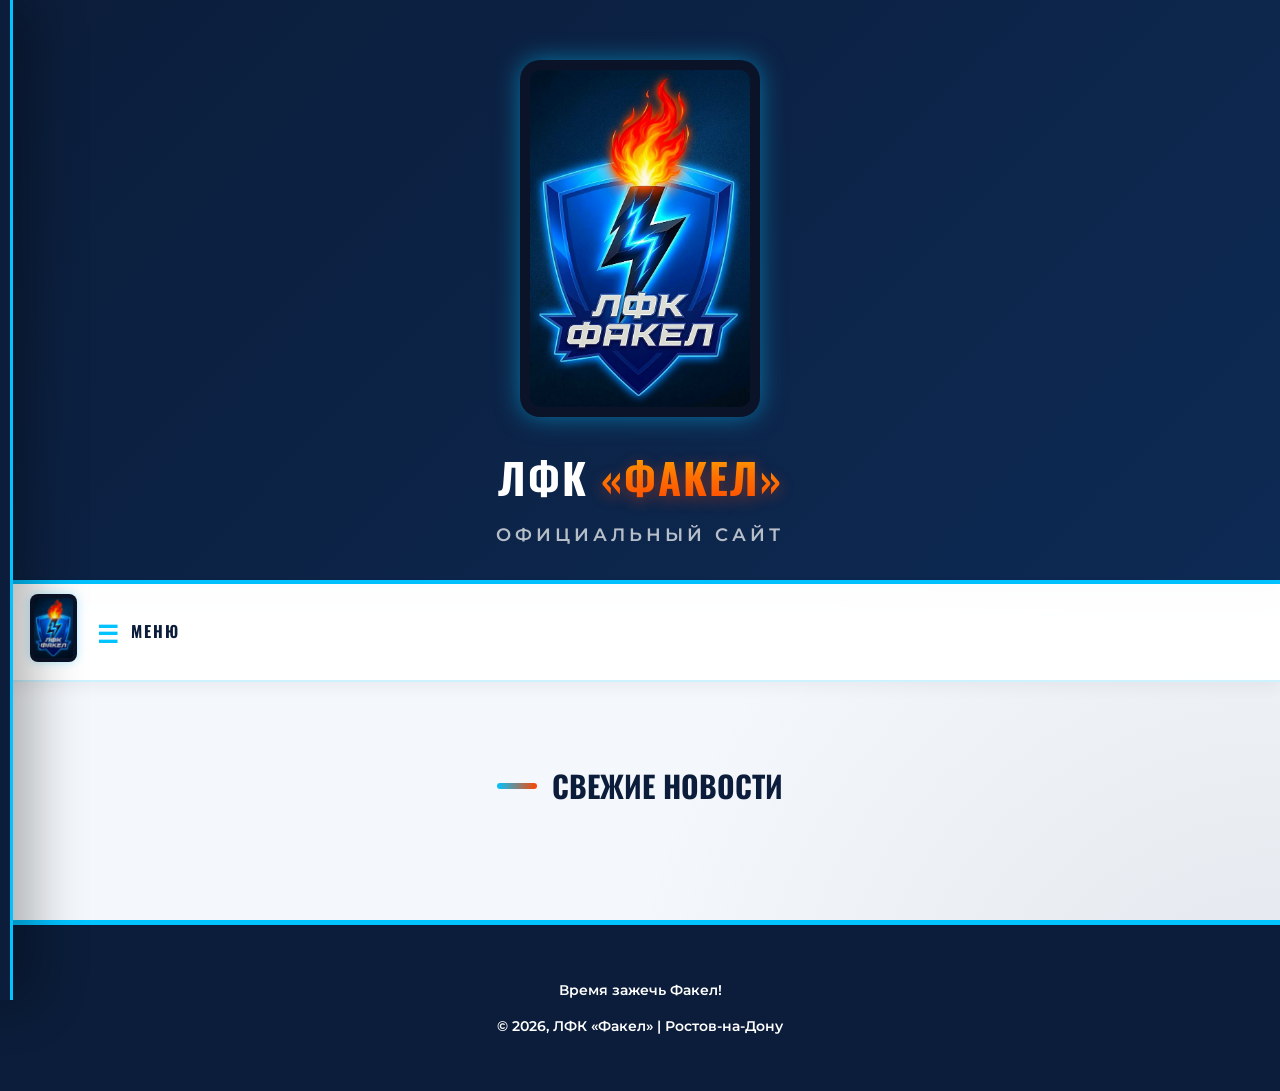
==== Fakel_Site/index.html @ bcf563cb "Update index.html" ====
<!DOCTYPE html>
<html lang="ru">
<head>
    <meta charset="UTF-8">
    <meta name="viewport" content="width=device-width, initial-scale=1.0">
    <title>ЛФК «Факел» | Официальный сайт</title>
    <link rel="icon" type="image/png" href="img/logo.png">
    <link href="https://fonts.googleapis.com/css2?family=Montserrat:wght@400;500;600;700&family=Oswald:wght@400;500;700&display=swap" rel="stylesheet">
    <link href="https://unpkg.com/aos@2.3.1/dist/aos.css" rel="stylesheet">
    <link rel="stylesheet" href="style.css">
    <script src="https://vk.com/js/api/openapi.js?169" type="text/javascript"></script>
</head>
<body>

    <header id="top" data-aos="fade-down">
        <a href="index.html"><img src="img/logo.png" alt="Логотип ЛФК Факел" class="logo"></a>
        <h1 class="title">ЛФК <span>«Факел»</span></h1>
        <p class="subtitle">ОФИЦИАЛЬНЫЙ САЙТ</p>
    </header>

    <nav class="nav" data-aos="fade-in">
        <a href="index.html" title="На главную"><img src="img/logo.png" alt="Факел" class="nav-logo"></a>
        <div class="menu-btn" onclick="toggleMenu()">
            <span class="hamburger-icon">☰</span> МЕНЮ
        </div>
    </nav>

    <div class="sidebar-overlay" id="overlay" onclick="toggleMenu()"></div>
    <aside class="sidebar" id="sidebar">
        <div class="close-btn" onclick="toggleMenu()">×</div>
        <ul class="sidebar-menu">
            <li style="text-align: center; margin-bottom: 20px;">
                <a href="index.html" style="display: inline-block; padding: 0; border: none;">
                    <img src="img/logo.png" style="width: 100px; border-radius: 12px; box-shadow: 0 0 15px rgba(0, 195, 255, 0.4);">
                </a>
            </li>
            <div class="sidebar-title">Клуб</div>
            <li><a href="about.html">О клубе</a></li>
            <li><a href="Веб 2.html">Команда</a></li>
            <div class="sidebar-title">Турнир</div>
            <li><a href="Веб 4.html">Матч-центр</a></li>
            <div class="sidebar-title">Медиа и Партнеры</div>
            <li><a href="#">Трансляции</a></li>
            <li><a href="#">Медиа</a></li>
            <li><a href="Веб 5.html">Партнерам</a></li>
        </ul>
    </aside>

    <div class="container">
        <div class="news-feed-section">
            <h2 class="section-title" data-aos="fade-right" style="justify-content: center; margin-bottom: 30px;">СВЕЖИЕ НОВОСТИ</h2>
            <div id="unified-feed">
                <!-- 3 свежих поста загрузятся сюда -->
            </div>
        </div>
    </div>

    <!-- Раздел для старых постов -->
    <div id="archive-section" style="display: none; max-width: 1000px; margin: 0 auto; padding: 0 10px;">
        <h2 class="archive-title">ПРЕДЫДУЩИЕ ЗАПИСИ</h2>
        <div class="archive-slider" id="archive-feed">
            <!-- Карусель старых постов загрузится сюда -->
        </div>
    </div>

    <footer>
        <p>Время зажечь Факел!</p>
        <p>© 2026, ЛФК «Факел» | Ростов-на-Дону</p>
    </footer>

    <script src="https://unpkg.com/aos@2.3.1/dist/aos.js"></script>
    <script>
        AOS.init({ once: true, offset: 50 });
        function toggleMenu() {
            document.getElementById('sidebar').classList.toggle('active');
            document.getElementById('overlay').classList.toggle('active');
            document.body.style.overflow = document.body.style.overflow === 'hidden' ? 'auto' : 'hidden';
        }

        let allPosts = [];
        const VK_GROUP_ID = '-227517599'; 
        const VK_TOKEN = 'ТВОЙ_СЕРВИСНЫЙ_КЛЮЧ_ВК'; // ВСТАВЬ КЛЮЧ СЮДА

        fetch('data/news.json')
            .then(res => res.json())
            .then(data => {
                if (data.posts) {
                    const cmsPosts = data.posts.map(p => ({
                        type: 'cms', title: p.title, body: p.body, image: p.image,
                        dateStr: p.date, timestamp: parseDate(p.date)
                    }));
                    allPosts.push(...cmsPosts);
                    renderFeed();
                }
            });

        const script = document.createElement('script');
        script.src = `https://api.vk.com/method/wall.get?owner_id=${VK_GROUP_ID}&count=15&access_token=${VK_TOKEN}&v=5.131&callback=processVKPosts`;
        document.body.appendChild(script);

        function processVKPosts(response) {
            if(response && response.response && response.response.items) {
                const vkPosts = response.response.items.map(p => {
                    let imgUrl = '';
                    if(p.attachments) {
                        const photoAtt = p.attachments.find(a => a.type === 'photo');
                        if(photoAtt) { imgUrl = photoAtt.photo.sizes[photoAtt.photo.sizes.length - 1].url; }
                    }
                    return {
                        type: 'vk', title: 'ВКонтакте', body: p.text, image: imgUrl,
                        dateStr: new Date(p.date * 1000).toLocaleDateString('ru-RU'),
                        timestamp: p.date * 1000, link: `https://vk.com/wall${VK_GROUP_ID}_${p.id}`
                    };
                });
                allPosts.push(...vkPosts);
                renderFeed();
            }
        }

        function parseDate(dateStr) {
            if(!dateStr) return 0;
            const parts = dateStr.split('.');
            if(parts.length === 3) return new Date(parts[2], parts[1]-1, parts[0]).getTime();
            return Date.now();
        }

        function renderFeed() {
            allPosts.sort((a, b) => b.timestamp - a.timestamp);
            
            const mainContainer = document.getElementById('unified-feed');
            const archiveContainer = document.getElementById('archive-feed');
            mainContainer.innerHTML = ''; archiveContainer.innerHTML = '';
            
            const topPosts = allPosts.slice(0, 3); // 3 поста на главную
            const olderPosts = allPosts.slice(3); // Остальные в архив
            
            topPosts.forEach(post => {
                const imgHtml = post.image ? `<img src="${post.image}" alt="">` : '';
                const titleStyle = post.type === 'vk' ? `style="color: #0077FF;"` : ``;
                const vkBtn = post.type === 'vk' ? `<br><a href="${post.link}" target="_blank" class="vk-link">Открыть в ВК →</a>` : '';
                const cleanBody = post.body.replace(/<[^>]*>?/gm, '');

                mainContainer.innerHTML += `
                    <article class="cms-news-card" data-aos="fade-up">
                        ${imgHtml}
                        <span class="cms-news-date">${post.dateStr}</span>
                        <h3 class="cms-news-title" ${titleStyle}>${post.title}</h3>
                        <p class="cms-news-text">${cleanBody}</p>${vkBtn}
                    </article>
                `;
            });

            if (olderPosts.length > 0) {
                document.getElementById('archive-section').style.display = 'block';
                olderPosts.forEach(post => {
                    const imgHtml = post.image ? `<img src="${post.image}" alt="">` : '';
                    const titleStyle = post.type === 'vk' ? `style="color: #0077FF;"` : ``;
                    const vkBtn = post.type === 'vk' ? `<a href="${post.link}" target="_blank" class="vk-link" style="margin-top:auto;">В ВК →</a>` : '';
                    const cleanBody = post.body.replace(/<[^>]*>?/gm, '');
                    
                    archiveContainer.innerHTML += `
                        <div class="archive-card">
                            ${imgHtml}
                            <span class="cms-news-date">${post.dateStr}</span>
                            <h3 class="cms-news-title" ${titleStyle}>${post.title}</h3>
                            <p class="cms-news-text">${cleanBody}</p>
                            ${vkBtn}
                        </div>
                    `;
                });
            }
        }
    </script>
</body>
</html>
---- Fakel_Site/style.css ----
:root { 
    --bg-base: #f4f7fb;
    --bg-panel: #ffffff;
    --brand-blue: #0b1d3a;
    --brand-light-blue: #00c3ff;
    --brand-fire-orange: #ff4500;
    --brand-fire-yellow: #ffb300;
    --text-main: #0b1d3a; 
    --text-muted: #5c6c85; 
}

html { scroll-behavior: smooth; font-family: 'Montserrat', sans-serif; }

body { 
    background-color: var(--bg-base); 
    background-image: 
        radial-gradient(circle at 0% 0%, rgba(0, 195, 255, 0.08) 0%, transparent 40%), 
        radial-gradient(circle at 100% 100%, rgba(11, 29, 58, 0.08) 0%, transparent 40%);
    color: var(--text-main); 
    margin: 0; padding: 0; line-height: 1.6; 
}

h1, h2, h3, .menu-btn, .sidebar-menu a, .team, .card-name { font-family: 'Oswald', sans-serif; text-transform: uppercase; }

header { 
    text-align: center; padding: 60px 20px 30px; 
    background: linear-gradient(135deg, var(--brand-blue) 0%, #0d2a54 100%);
    border-bottom: 4px solid var(--brand-light-blue);
    position: relative; z-index: 2; box-shadow: 0 10px 20px rgba(0,0,0,0.2);
}

.logo { 
    width: 220px; border-radius: 20px; 
    box-shadow: 0 0 25px rgba(0, 195, 255, 0.5); 
    margin-bottom: 20px; transition: transform 0.4s ease, box-shadow 0.4s ease; 
    background: #0b1329; padding: 10px;
}
.logo:hover { transform: scale(1.05); box-shadow: 0 0 35px rgba(255, 69, 0, 0.6); }

.title { color: #ffffff; font-size: 42px; margin: 0 0 10px; font-weight: 700; letter-spacing: 2px; }
.title span { 
    background: linear-gradient(to top, var(--brand-fire-orange), var(--brand-fire-yellow));
    -webkit-background-clip: text; -webkit-text-fill-color: transparent;
    text-shadow: 0px 4px 15px rgba(255, 69, 0, 0.4);
}
.subtitle { font-size: 18px; color: rgba(255,255,255,0.7); font-weight: 600; letter-spacing: 4px; margin: 0; }

/* ОБНОВЛЕННАЯ НАВИГАЦИЯ: Логотип и Меню слева */
.nav { 
    display: flex; justify-content: flex-start; align-items: center; gap: 20px; 
    padding: 10px 30px; background: rgba(255, 255, 255, 0.95); 
    position: sticky; top: 0; z-index: 100; backdrop-filter: blur(10px); 
    border-bottom: 2px solid rgba(0, 195, 255, 0.2); box-shadow: 0 5px 15px rgba(0,0,0,0.05); 
}
.nav-logo { height: 60px; border-radius: 8px; transition: 0.3s; background: #0b1329; padding: 4px; box-shadow: 0 0 10px rgba(0, 195, 255, 0.3); }
.nav-logo:hover { transform: scale(1.1); box-shadow: 0 0 15px rgba(255, 69, 0, 0.5); }
.menu-btn { cursor: pointer; display: flex; align-items: center; gap: 10px; font-size: 16px; letter-spacing: 2px; color: var(--brand-blue); font-weight: 700; }
.menu-btn:hover { color: var(--brand-fire-orange); }
.hamburger-icon { font-size: 24px; line-height: 1; color: var(--brand-light-blue); }

.sidebar-overlay { position: fixed; top: 0; left: 0; width: 100%; height: 100%; background: rgba(11, 29, 58, 0.6); backdrop-filter: blur(4px); z-index: 998; opacity: 0; visibility: hidden; transition: 0.4s; }
.sidebar-overlay.active { opacity: 1; visibility: visible; }
.sidebar { position: fixed; top: 0; left: -400px; width: 350px; height: 100%; background: var(--brand-blue); z-index: 999; box-shadow: 20px 0 50px rgba(0,0,0,0.3); transition: left 0.5s cubic-bezier(0.16, 1, 0.3, 1); overflow-y: auto; padding: 50px 30px; border-right: 3px solid var(--brand-light-blue); }
.sidebar.active { left: 0; }
.close-btn { position: absolute; top: 25px; right: 30px; font-size: 40px; color: #ffffff; cursor: pointer; font-weight: 300; }
.close-btn:hover { color: var(--brand-fire-orange); transform: rotate(90deg); }
.sidebar-menu { list-style: none; padding: 0; margin: 20px 0 0 0; }
.sidebar-menu li { margin-bottom: 10px; }
.sidebar-menu a { display: block; color: #ffffff; text-decoration: none; font-size: 20px; padding: 15px 20px; transition: all 0.3s ease; border-left: 3px solid transparent; letter-spacing: 1px; font-weight: 500;}
.sidebar-menu a:hover, .sidebar-menu a.active { background: rgba(255,255,255,0.1); border-left: 3px solid var(--brand-light-blue); color: var(--brand-light-blue); padding-left: 25px; }
.sidebar-title { color: rgba(255,255,255,0.5); font-size: 12px; font-weight: 700; text-transform: uppercase; letter-spacing: 3px; margin: 30px 0 10px 20px; }

.container { max-width: 1000px; margin: 0 auto; padding: 40px 20px; position: relative; z-index: 2; }
.section-title, .category-title { font-size: 30px; color: var(--brand-blue); margin: 40px 0 20px; display: flex; align-items: center; gap: 15px; font-weight: 700; }
.section-title::before, .category-title::before { content: ''; width: 40px; height: 6px; background: linear-gradient(to right, var(--brand-light-blue), var(--brand-fire-orange)); display: block; border-radius: 3px; }

/* Дизайн постов и карточек */
.match-card, .card-detail, .content-card, .partner-card, .cms-news-card { 
    background: var(--bg-panel); border-radius: 16px; padding: 20px; margin-bottom: 25px; 
    border: 1px solid rgba(0, 195, 255, 0.15); box-shadow: 0 10px 30px rgba(11, 29, 58, 0.05); 
    transition: transform 0.3s ease, box-shadow 0.3s ease;
}
.card-detail:hover, .match-card:hover, .cms-news-card:hover { transform: translateY(-5px); box-shadow: 0 15px 35px rgba(0, 195, 255, 0.15); border-color: var(--brand-light-blue); }

/* Лента новостей */
.news-feed-section { max-width: 700px; margin: 0 auto; }
.cms-news-card img { width: 100%; border-radius: 12px; margin-bottom: 15px; max-height: 350px; object-fit: cover; }
.cms-news-date { color: var(--brand-light-blue); font-size: 12px; font-weight: 700; margin-bottom: 5px; display: block; }
.cms-news-title { color: var(--brand-blue); font-size: 22px; margin: 0 0 10px 0; line-height: 1.3; font-family: 'Oswald', sans-serif; text-transform: uppercase; }
.cms-news-text { color: var(--text-muted); font-size: 14px; font-weight: 500; white-space: pre-wrap; word-break: break-word; margin: 0; }
.vk-link { display: inline-block; margin-top: 15px; color: #ffffff; background: var(--brand-light-blue); padding: 8px 16px; border-radius: 6px; text-decoration: none; font-weight: 600; font-size: 12px; text-transform: uppercase; transition: 0.3s; }
.vk-link:hover { background: var(--brand-fire-orange); }

/* Горизонтальный архив старых постов */
.archive-title { text-align: center; color: var(--brand-blue); font-family: 'Oswald', sans-serif; margin: 50px 0 20px; font-size: 24px; text-transform: uppercase; }
.archive-slider { display: flex; gap: 15px; overflow-x: auto; padding: 10px 5px 20px; scroll-snap-type: x mandatory; margin-bottom: 40px; }
.archive-slider::-webkit-scrollbar { height: 6px; }
.archive-slider::-webkit-scrollbar-track { background: rgba(0, 195, 255, 0.1); border-radius: 4px; }
.archive-slider::-webkit-scrollbar-thumb { background: var(--brand-light-blue); border-radius: 4px; }
.archive-card { 
    min-width: 260px; max-width: 260px; flex-shrink: 0; scroll-snap-align: start; 
    background: var(--bg-panel); border-radius: 12px; padding: 15px; 
    border: 1px solid rgba(0, 195, 255, 0.15); display: flex; flex-direction: column; 
}
.archive-card img { width: 100%; height: 130px; object-fit: cover; border-radius: 8px; margin-bottom: 10px; }
.archive-card .cms-news-title { font-size: 16px; margin-bottom: 8px; display: -webkit-box; -webkit-line-clamp: 2; -webkit-box-orient: vertical; overflow: hidden; }
.archive-card .cms-news-text { font-size: 12px; display: -webkit-box; -webkit-line-clamp: 3; -webkit-box-orient: vertical; overflow: hidden; }

/* Таблицы */
.standings-table { width: 100%; border-collapse: collapse; margin-top: 10px; font-size: 15px; color: var(--text-main); }
.standings-table th { color: #ffffff; background-color: var(--brand-blue); text-transform: uppercase; font-size: 13px; font-weight: 700; padding: 15px 10px; }
.standings-table th:first-child { border-top-left-radius: 8px; }
.standings-table th:last-child { border-top-right-radius: 8px; }
.standings-table td { padding: 15px 10px; border-bottom: 1px solid rgba(11, 29, 58, 0.05); text-align: center; font-weight: 600;}
.team-cell { text-align: left !important; font-weight: 700; }
.fakel-row { background: rgba(0, 195, 255, 0.05); }
.fakel-row td { color: var(--brand-blue); }
.fakel-row td:first-child { border-left: 4px solid var(--brand-light-blue); }
.fakel-row .team-cell { color: var(--brand-blue) !important; font-weight: 800;}
.fakel-row strong { color: var(--brand-fire-orange); font-size: 16px; }

/* Матч-центр */
.match-header { display: flex; justify-content: space-between; color: var(--text-muted); font-size: 13px; text-transform: uppercase; letter-spacing: 1px; margin-bottom: 20px; border-bottom: 2px solid rgba(11, 29, 58, 0.05); padding-bottom: 15px; font-weight: 700;}
.match-scoreboard { display: grid; grid-template-columns: 1fr auto 1fr; align-items: center; gap: 20px; text-align: center; }
.team { font-size: 26px; font-weight: 700; letter-spacing: 1px; color: var(--brand-blue); }
.score { font-size: 48px; font-weight: 700; background: linear-gradient(to bottom, var(--brand-fire-yellow), var(--brand-fire-orange)); -webkit-background-clip: text; -webkit-text-fill-color: transparent; padding: 0 20px; font-family: 'Oswald', sans-serif; text-shadow: 0px 5px 15px rgba(255, 69, 0, 0.2); }
.match-events-grid { display: grid; grid-template-columns: 1fr auto 1fr; gap: 20px; margin-top: 25px; padding-top: 20px; border-top: 1px dashed rgba(11, 29, 58, 0.1); font-size: 14px; font-weight: 500;}
.team-events { display: flex; flex-direction: column; gap: 8px; }
.team-events.left { align-items: flex-end; text-align: right; }
.team-events.right { align-items: flex-start; text-align: left; }
.event-spacer { width: 80px; }
.event span { color: var(--brand-fire-orange); font-weight: bold; margin: 0 5px; font-size: 12px; }

/* Команда */
.card-detail { display: flex; gap: 40px; align-items: flex-start; }
.card-detail img { width: 260px; height: 320px; object-fit: cover; border-radius: 12px; flex-shrink: 0; box-shadow: 0 10px 25px rgba(0,0,0,0.1); border: 3px solid transparent; transition: 0.4s; }
.card-detail:hover img { border-color: var(--brand-light-blue); }
.card-content { flex: 1; }
.card-name { color: var(--brand-blue); font-size: 28px; margin: 0 0 20px 0; border-bottom: 2px solid rgba(0, 195, 255, 0.2); padding-bottom: 10px; display: flex; align-items: center; flex-wrap: wrap; gap: 15px; letter-spacing: 1px; }
.card-name span.number { color: var(--brand-light-blue); font-weight: 700; font-size: 34px; }
.captain-badge { background: linear-gradient(to right, var(--brand-fire-orange), var(--brand-fire-yellow)); color: #fff; font-size: 13px; font-weight: bold; padding: 4px 10px; border-radius: 4px; text-transform: uppercase; letter-spacing: 1px; font-family: 'Montserrat', sans-serif; box-shadow: 0 4px 10px rgba(255, 69, 0, 0.3); }
.info-grid { display: grid; grid-template-columns: 1fr 1fr; gap: 15px; }
.info-item { font-size: 15px; color: var(--text-main); font-weight: 600; }
.info-item strong { display: block; font-size: 11px; text-transform: uppercase; letter-spacing: 1px; color: var(--brand-light-blue); margin-bottom: 4px; }
.info-full { grid-column: 1 / -1; margin-top: 10px; padding-top: 15px; border-top: 1px dashed rgba(0, 195, 255, 0.2); }

/* О клубе и Партнерам */
.content-card h3, .partner-card h3 { font-size: 22px; color: var(--brand-blue); margin-top: 0; border-bottom: 2px solid rgba(0, 195, 255, 0.2); padding-bottom: 15px; }
.content-card p, .partner-card p { font-size: 15px; color: var(--text-muted); line-height: 1.7; margin-bottom: 20px; font-weight: 500;}
.benefits-list li { position: relative; padding-left: 30px; margin-bottom: 15px; color: var(--text-main); font-size: 15px; font-weight: 600;}
.benefits-list li::before { content: '⚡'; position: absolute; left: 0; top: 0; color: var(--brand-light-blue); font-size: 18px; }

footer { text-align: center; padding: 40px 20px; color: #ffffff; background: var(--brand-blue); border-top: 5px solid var(--brand-light-blue); font-size: 14px; margin-top: 40px; position: relative; z-index: 2; font-weight: 600; }

@media (max-width: 768px) { 
    .match-scoreboard { grid-template-columns: 1fr; gap: 10px; } 
    .match-events-grid { grid-template-columns: 1fr; gap: 15px; text-align: center; }
    .team-events.left, .team-events.right { align-items: center; text-align: center; }
    .event-spacer { display: none; }
    .standings-table { font-size: 13px; }
    .standings-table th, .standings-table td { padding: 10px 5px; }
    .match-header { flex-direction: column; gap: 10px; text-align: center; }
    .card-detail { flex-direction: column; align-items: center; padding: 20px; gap: 20px; }
    .card-detail img { width: 100%; max-width: 260px; height: auto; }
    .card-name { font-size: 24px; text-align: center; justify-content: center; }
    .info-grid { grid-template-columns: 1fr; gap: 10px; text-align: center; width: 100%; }
}
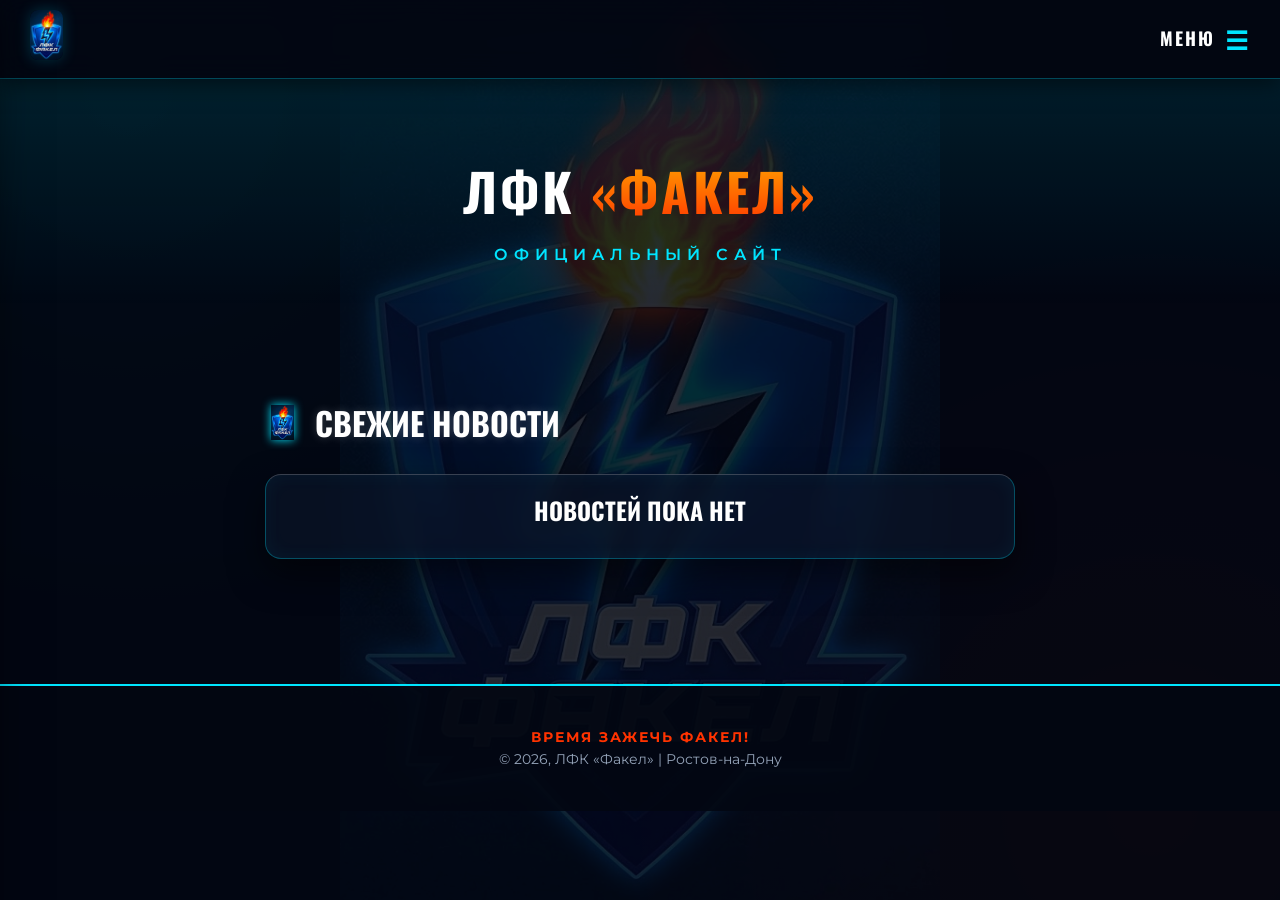
==== commit 03f95fb2: "Update index.html" ====
--- a/Fakel_Site/index.html
+++ b/Fakel_Site/index.html
@@ -8,20 +8,17 @@
     <link href="https://fonts.googleapis.com/css2?family=Montserrat:wght@400;500;600;700&family=Oswald:wght@400;500;700&display=swap" rel="stylesheet">
     <link href="https://unpkg.com/aos@2.3.1/dist/aos.css" rel="stylesheet">
     <link rel="stylesheet" href="style.css">
+    <!-- Подключение API ВКонтакте -->
     <script src="https://vk.com/js/api/openapi.js?169" type="text/javascript"></script>
 </head>
 <body>
 
-    <header id="top" data-aos="fade-down">
-        <a href="index.html"><img src="img/logo.png" alt="Логотип ЛФК Факел" class="logo"></a>
-        <h1 class="title">ЛФК <span>«Факел»</span></h1>
-        <p class="subtitle">ОФИЦИАЛЬНЫЙ САЙТ</p>
-    </header>
-
     <nav class="nav" data-aos="fade-in">
+        <!-- Логотип слева для перехода на главную -->
         <a href="index.html" title="На главную"><img src="img/logo.png" alt="Факел" class="nav-logo"></a>
+        <!-- Кнопка меню справа -->
         <div class="menu-btn" onclick="toggleMenu()">
-            <span class="hamburger-icon">☰</span> МЕНЮ
+            МЕНЮ <span class="hamburger-icon">☰</span>
         </div>
     </nav>
 
@@ -29,9 +26,10 @@
     <aside class="sidebar" id="sidebar">
         <div class="close-btn" onclick="toggleMenu()">×</div>
         <ul class="sidebar-menu">
-            <li style="text-align: center; margin-bottom: 20px;">
-                <a href="index.html" style="display: inline-block; padding: 0; border: none;">
-                    <img src="img/logo.png" style="width: 100px; border-radius: 12px; box-shadow: 0 0 15px rgba(0, 195, 255, 0.4);">
+            <!-- Эмблема как первый пункт меню -->
+            <li>
+                <a href="index.html" class="active">
+                    <img src="img/logo.png" class="menu-emblem" alt="Главная"> Главная
                 </a>
             </li>
             <div class="sidebar-title">Клуб</div>
@@ -46,26 +44,31 @@
         </ul>
     </aside>
 
+    <header id="top" data-aos="fade-down">
+        <h1 class="title">ЛФК <span>«Факел»</span></h1>
+        <p class="subtitle">ОФИЦИАЛЬНЫЙ САЙТ</p>
+    </header>
+
     <div class="container">
         <div class="news-feed-section">
-            <h2 class="section-title" data-aos="fade-right" style="justify-content: center; margin-bottom: 30px;">СВЕЖИЕ НОВОСТИ</h2>
+            <h2 class="section-title" data-aos="fade-right">СВЕЖИЕ НОВОСТИ</h2>
             <div id="unified-feed">
-                <!-- 3 свежих поста загрузятся сюда -->
+                <p style="text-align: center; color: var(--neon-blue);">Загрузка новостей...</p>
             </div>
         </div>
     </div>
 
-    <!-- Раздел для старых постов -->
+    <!-- Горизонтальная лента для старых постов -->
     <div id="archive-section" style="display: none; max-width: 1000px; margin: 0 auto; padding: 0 10px;">
         <h2 class="archive-title">ПРЕДЫДУЩИЕ ЗАПИСИ</h2>
         <div class="archive-slider" id="archive-feed">
-            <!-- Карусель старых постов загрузится сюда -->
+            <!-- Архив загрузится сюда -->
         </div>
     </div>
 
     <footer>
-        <p>Время зажечь Факел!</p>
-        <p>© 2026, ЛФК «Факел» | Ростов-на-Дону</p>
+        <span>Время зажечь Факел!</span><br>
+        © 2026, ЛФК «Факел» | Ростов-на-Дону
     </footer>
 
     <script src="https://unpkg.com/aos@2.3.1/dist/aos.js"></script>
@@ -77,46 +80,67 @@
             document.body.style.overflow = document.body.style.overflow === 'hidden' ? 'auto' : 'hidden';
         }
 
+        // ==========================================
+        // БРОНЕБОЙНАЯ ЗАГРУЗКА НОВОСТЕЙ
+        // ==========================================
+        
         let allPosts = [];
         const VK_GROUP_ID = '-227517599'; 
         const VK_TOKEN = 'ТВОЙ_СЕРВИСНЫЙ_КЛЮЧ_ВК'; // ВСТАВЬ КЛЮЧ СЮДА
 
-        fetch('data/news.json')
-            .then(res => res.json())
-            .then(data => {
-                if (data.posts) {
-                    const cmsPosts = data.posts.map(p => ({
-                        type: 'cms', title: p.title, body: p.body, image: p.image,
-                        dateStr: p.date, timestamp: parseDate(p.date)
-                    }));
-                    allPosts.push(...cmsPosts);
-                    renderFeed();
-                }
+        // 1. Функция загрузки из Админки (CMS)
+        function fetchCMS() {
+            return fetch('data/news.json')
+                .then(res => res.json())
+                .then(data => {
+                    if (data.posts) {
+                        const cmsPosts = data.posts.map(p => ({
+                            type: 'cms', title: p.title, body: p.body, image: p.image,
+                            dateStr: p.date, timestamp: parseDate(p.date)
+                        }));
+                        allPosts.push(...cmsPosts);
+                    }
+                }).catch(e => console.log('Нет новостей CMS или ошибка файла.'));
+        }
+
+        // 2. Функция загрузки из ВКонтакте
+        function fetchVK() {
+            return new Promise((resolve) => {
+                window.processVKPosts = function(response) {
+                    if(response && response.response && response.response.items) {
+                        const vkPosts = response.response.items.map(p => {
+                            let imgUrl = '';
+                            if(p.attachments) {
+                                const photoAtt = p.attachments.find(a => a.type === 'photo');
+                                if(photoAtt) { imgUrl = photoAtt.photo.sizes[photoAtt.photo.sizes.length - 1].url; }
+                            }
+                            return {
+                                type: 'vk', title: 'ВКонтакте', body: p.text, image: imgUrl,
+                                dateStr: new Date(p.date * 1000).toLocaleDateString('ru-RU'),
+                                timestamp: p.date * 1000, link: `https://vk.com/wall${VK_GROUP_ID}_${p.id}`
+                            };
+                        });
+                        allPosts.push(...vkPosts);
+                    }
+                    resolve();
+                };
+                
+                const script = document.createElement('script');
+                script.src = `https://api.vk.com/method/wall.get?owner_id=${VK_GROUP_ID}&count=15&access_token=${VK_TOKEN}&v=5.131&callback=processVKPosts`;
+                script.onerror = () => resolve(); // Если скрипт блокируется рекламорезкой
+                document.body.appendChild(script);
+                
+                // Таймаут безопасности: если ВК завис на 3 секунды, идём дальше без него
+                setTimeout(resolve, 3000);
             });
-
-        const script = document.createElement('script');
-        script.src = `https://api.vk.com/method/wall.get?owner_id=${VK_GROUP_ID}&count=15&access_token=${VK_TOKEN}&v=5.131&callback=processVKPosts`;
-        document.body.appendChild(script);
-
-        function processVKPosts(response) {
-            if(response && response.response && response.response.items) {
-                const vkPosts = response.response.items.map(p => {
-                    let imgUrl = '';
-                    if(p.attachments) {
-                        const photoAtt = p.attachments.find(a => a.type === 'photo');
-                        if(photoAtt) { imgUrl = photoAtt.photo.sizes[photoAtt.photo.sizes.length - 1].url; }
-                    }
-                    return {
-                        type: 'vk', title: 'ВКонтакте', body: p.text, image: imgUrl,
-                        dateStr: new Date(p.date * 1000).toLocaleDateString('ru-RU'),
-                        timestamp: p.date * 1000, link: `https://vk.com/wall${VK_GROUP_ID}_${p.id}`
-                    };
-                });
-                allPosts.push(...vkPosts);
-                renderFeed();
-            }
-        }
-
+        }
+
+        // Запускаем обе загрузки параллельно и ждем завершения
+        Promise.allSettled([fetchCMS(), fetchVK()]).then(() => {
+            renderFeed();
+        });
+
+        // Парсер даты
         function parseDate(dateStr) {
             if(!dateStr) return 0;
             const parts = dateStr.split('.');
@@ -124,20 +148,26 @@
             return Date.now();
         }
 
+        // Отрисовка
         function renderFeed() {
-            allPosts.sort((a, b) => b.timestamp - a.timestamp);
-            
             const mainContainer = document.getElementById('unified-feed');
             const archiveContainer = document.getElementById('archive-feed');
             mainContainer.innerHTML = ''; archiveContainer.innerHTML = '';
+
+            if (allPosts.length === 0) {
+                mainContainer.innerHTML = `<div class="cms-news-card"><h3 class="cms-news-title" style="text-align:center;">Новостей пока нет</h3></div>`;
+                return;
+            }
+
+            allPosts.sort((a, b) => b.timestamp - a.timestamp);
             
-            const topPosts = allPosts.slice(0, 3); // 3 поста на главную
-            const olderPosts = allPosts.slice(3); // Остальные в архив
-            
+            const topPosts = allPosts.slice(0, 3); // Первые 3 поста
+            const olderPosts = allPosts.slice(3); // Остальные
+
             topPosts.forEach(post => {
                 const imgHtml = post.image ? `<img src="${post.image}" alt="">` : '';
-                const titleStyle = post.type === 'vk' ? `style="color: #0077FF;"` : ``;
-                const vkBtn = post.type === 'vk' ? `<br><a href="${post.link}" target="_blank" class="vk-link">Открыть в ВК →</a>` : '';
+                const titleStyle = post.type === 'vk' ? `style="color: var(--neon-blue);"` : ``;
+                const vkBtn = post.type === 'vk' ? `<br><a href="${post.link}" target="_blank" class="vk-link">Открыть в ВК</a>` : '';
                 const cleanBody = post.body.replace(/<[^>]*>?/gm, '');
 
                 mainContainer.innerHTML += `
@@ -154,8 +184,8 @@
                 document.getElementById('archive-section').style.display = 'block';
                 olderPosts.forEach(post => {
                     const imgHtml = post.image ? `<img src="${post.image}" alt="">` : '';
-                    const titleStyle = post.type === 'vk' ? `style="color: #0077FF;"` : ``;
-                    const vkBtn = post.type === 'vk' ? `<a href="${post.link}" target="_blank" class="vk-link" style="margin-top:auto;">В ВК →</a>` : '';
+                    const titleStyle = post.type === 'vk' ? `style="color: var(--neon-blue); font-size: 16px;"` : ``;
+                    const vkBtn = post.type === 'vk' ? `<a href="${post.link}" target="_blank" class="vk-link" style="margin-top:auto; padding: 6px 10px;">В ВК</a>` : '';
                     const cleanBody = post.body.replace(/<[^>]*>?/gm, '');
                     
                     archiveContainer.innerHTML += `
--- a/Fakel_Site/style.css
+++ b/Fakel_Site/style.css
@@ -1,156 +1,168 @@
 :root { 
-    --bg-base: #f4f7fb;
-    --bg-panel: #ffffff;
-    --brand-blue: #0b1d3a;
-    --brand-light-blue: #00c3ff;
-    --brand-fire-orange: #ff4500;
-    --brand-fire-yellow: #ffb300;
-    --text-main: #0b1d3a; 
-    --text-muted: #5c6c85; 
+    /* Взрывные цвета Факела */
+    --bg-deep: #030712;
+    --neon-blue: #00e5ff;
+    --neon-blue-dim: rgba(0, 229, 255, 0.2);
+    --fire-main: #ff3300;
+    --fire-yellow: #ffaa00;
+    --glass-bg: rgba(10, 20, 40, 0.7);
+    --glass-border: rgba(0, 229, 255, 0.3);
+    
+    --text-main: #ffffff; 
+    --text-muted: #94a3b8; 
 }
 
 html { scroll-behavior: smooth; font-family: 'Montserrat', sans-serif; }
 
+/* Динамичный фон с эмблемой */
 body { 
-    background-color: var(--bg-base); 
+    background-color: var(--bg-deep); 
     background-image: 
-        radial-gradient(circle at 0% 0%, rgba(0, 195, 255, 0.08) 0%, transparent 40%), 
-        radial-gradient(circle at 100% 100%, rgba(11, 29, 58, 0.08) 0%, transparent 40%);
+        radial-gradient(circle at 10% 10%, rgba(0, 229, 255, 0.15) 0%, transparent 40%), 
+        radial-gradient(circle at 90% 90%, rgba(255, 51, 0, 0.15) 0%, transparent 40%),
+        url('img/logo.png');
+    background-position: center center;
+    background-size: cover, cover, 600px;
+    background-repeat: no-repeat, no-repeat, no-repeat;
+    background-attachment: fixed;
     color: var(--text-main); 
     margin: 0; padding: 0; line-height: 1.6; 
 }
 
+/* Затемнение фона, чтобы логотип был крутой подложкой, а не мешал тексту */
+body::before {
+    content: ''; position: fixed; top: 0; left: 0; width: 100%; height: 100%;
+    background: rgba(3, 7, 18, 0.85); z-index: -1;
+}
+
 h1, h2, h3, .menu-btn, .sidebar-menu a, .team, .card-name { font-family: 'Oswald', sans-serif; text-transform: uppercase; }
 
-header { 
-    text-align: center; padding: 60px 20px 30px; 
-    background: linear-gradient(135deg, var(--brand-blue) 0%, #0d2a54 100%);
-    border-bottom: 4px solid var(--brand-light-blue);
-    position: relative; z-index: 2; box-shadow: 0 10px 20px rgba(0,0,0,0.2);
+/* Анимация пульсации для заголовков */
+@keyframes fire-pulse {
+    0% { text-shadow: 0 0 10px rgba(255,51,0,0.5); }
+    50% { text-shadow: 0 0 25px rgba(255,170,0,0.8), 0 0 10px rgba(255,51,0,0.5); }
+    100% { text-shadow: 0 0 10px rgba(255,51,0,0.5); }
 }
 
-.logo { 
-    width: 220px; border-radius: 20px; 
-    box-shadow: 0 0 25px rgba(0, 195, 255, 0.5); 
-    margin-bottom: 20px; transition: transform 0.4s ease, box-shadow 0.4s ease; 
-    background: #0b1329; padding: 10px;
+header { 
+    text-align: center; padding: 70px 20px 40px; 
+    background: linear-gradient(180deg, rgba(0, 229, 255, 0.1) 0%, transparent 100%);
+    position: relative; z-index: 2;
 }
-.logo:hover { transform: scale(1.05); box-shadow: 0 0 35px rgba(255, 69, 0, 0.6); }
 
-.title { color: #ffffff; font-size: 42px; margin: 0 0 10px; font-weight: 700; letter-spacing: 2px; }
+.title { color: #fff; font-size: 52px; margin: 0 0 10px; font-weight: 700; letter-spacing: 3px; }
 .title span { 
-    background: linear-gradient(to top, var(--brand-fire-orange), var(--brand-fire-yellow));
+    background: linear-gradient(to top, var(--fire-main), var(--fire-yellow));
     -webkit-background-clip: text; -webkit-text-fill-color: transparent;
-    text-shadow: 0px 4px 15px rgba(255, 69, 0, 0.4);
+    animation: fire-pulse 3s infinite;
 }
-.subtitle { font-size: 18px; color: rgba(255,255,255,0.7); font-weight: 600; letter-spacing: 4px; margin: 0; }
+.subtitle { font-size: 16px; color: var(--neon-blue); font-weight: 600; letter-spacing: 6px; margin: 0; }
 
-/* ОБНОВЛЕННАЯ НАВИГАЦИЯ: Логотип и Меню слева */
+/* Навигация (Логотип слева, Меню справа) */
 .nav { 
-    display: flex; justify-content: flex-start; align-items: center; gap: 20px; 
-    padding: 10px 30px; background: rgba(255, 255, 255, 0.95); 
-    position: sticky; top: 0; z-index: 100; backdrop-filter: blur(10px); 
-    border-bottom: 2px solid rgba(0, 195, 255, 0.2); box-shadow: 0 5px 15px rgba(0,0,0,0.05); 
+    display: flex; justify-content: space-between; align-items: center; 
+    padding: 10px 30px; background: rgba(3, 7, 18, 0.8); 
+    position: sticky; top: 0; z-index: 100; backdrop-filter: blur(15px); 
+    border-bottom: 1px solid var(--glass-border); box-shadow: 0 5px 20px rgba(0,0,0,0.5); 
 }
-.nav-logo { height: 60px; border-radius: 8px; transition: 0.3s; background: #0b1329; padding: 4px; box-shadow: 0 0 10px rgba(0, 195, 255, 0.3); }
-.nav-logo:hover { transform: scale(1.1); box-shadow: 0 0 15px rgba(255, 69, 0, 0.5); }
-.menu-btn { cursor: pointer; display: flex; align-items: center; gap: 10px; font-size: 16px; letter-spacing: 2px; color: var(--brand-blue); font-weight: 700; }
-.menu-btn:hover { color: var(--brand-fire-orange); }
-.hamburger-icon { font-size: 24px; line-height: 1; color: var(--brand-light-blue); }
+.nav-logo { height: 50px; border-radius: 8px; transition: 0.3s; box-shadow: 0 0 15px var(--neon-blue-dim); }
+.nav-logo:hover { transform: scale(1.1); box-shadow: 0 0 20px var(--neon-blue); }
 
-.sidebar-overlay { position: fixed; top: 0; left: 0; width: 100%; height: 100%; background: rgba(11, 29, 58, 0.6); backdrop-filter: blur(4px); z-index: 998; opacity: 0; visibility: hidden; transition: 0.4s; }
+.menu-btn { cursor: pointer; display: flex; align-items: center; gap: 10px; font-size: 18px; letter-spacing: 2px; color: #fff; font-weight: 700; transition: 0.3s; }
+.menu-btn:hover { color: var(--fire-yellow); text-shadow: 0 0 10px var(--fire-main); }
+.hamburger-icon { font-size: 26px; color: var(--neon-blue); }
+
+/* Боковое меню */
+.sidebar-overlay { position: fixed; top: 0; left: 0; width: 100%; height: 100%; background: rgba(0,0,0,0.8); backdrop-filter: blur(5px); z-index: 998; opacity: 0; visibility: hidden; transition: 0.4s; }
 .sidebar-overlay.active { opacity: 1; visibility: visible; }
-.sidebar { position: fixed; top: 0; left: -400px; width: 350px; height: 100%; background: var(--brand-blue); z-index: 999; box-shadow: 20px 0 50px rgba(0,0,0,0.3); transition: left 0.5s cubic-bezier(0.16, 1, 0.3, 1); overflow-y: auto; padding: 50px 30px; border-right: 3px solid var(--brand-light-blue); }
+.sidebar { position: fixed; top: 0; left: -400px; width: 320px; height: 100%; background: rgba(7, 15, 30, 0.95); backdrop-filter: blur(10px); z-index: 999; box-shadow: 20px 0 50px rgba(0,0,0,0.8); transition: left 0.4s cubic-bezier(0.16, 1, 0.3, 1); overflow-y: auto; padding: 40px 20px; border-right: 2px solid var(--neon-blue); }
 .sidebar.active { left: 0; }
-.close-btn { position: absolute; top: 25px; right: 30px; font-size: 40px; color: #ffffff; cursor: pointer; font-weight: 300; }
-.close-btn:hover { color: var(--brand-fire-orange); transform: rotate(90deg); }
-.sidebar-menu { list-style: none; padding: 0; margin: 20px 0 0 0; }
-.sidebar-menu li { margin-bottom: 10px; }
-.sidebar-menu a { display: block; color: #ffffff; text-decoration: none; font-size: 20px; padding: 15px 20px; transition: all 0.3s ease; border-left: 3px solid transparent; letter-spacing: 1px; font-weight: 500;}
-.sidebar-menu a:hover, .sidebar-menu a.active { background: rgba(255,255,255,0.1); border-left: 3px solid var(--brand-light-blue); color: var(--brand-light-blue); padding-left: 25px; }
-.sidebar-title { color: rgba(255,255,255,0.5); font-size: 12px; font-weight: 700; text-transform: uppercase; letter-spacing: 3px; margin: 30px 0 10px 20px; }
+.close-btn { position: absolute; top: 20px; right: 25px; font-size: 40px; color: var(--neon-blue); cursor: pointer; }
+.close-btn:hover { color: var(--fire-main); transform: rotate(90deg) scale(1.1); transition: 0.3s; }
+
+.sidebar-menu { list-style: none; padding: 0; margin: 40px 0 0 0; }
+.sidebar-menu li { margin-bottom: 5px; }
+.sidebar-menu a { display: flex; align-items: center; color: #fff; text-decoration: none; font-size: 20px; padding: 15px; transition: 0.3s; border-radius: 8px; font-weight: 500; letter-spacing: 1px;}
+.sidebar-menu a:hover, .sidebar-menu a.active { background: rgba(0, 229, 255, 0.1); color: var(--neon-blue); box-shadow: inset 4px 0 0 var(--neon-blue); }
+.sidebar-title { color: var(--text-muted); font-size: 11px; font-weight: 700; text-transform: uppercase; letter-spacing: 4px; margin: 25px 0 10px 15px; }
+
+/* Эмблема внутри меню (Первый пункт) */
+.menu-emblem { width: 50px; border-radius: 8px; margin-right: 15px; box-shadow: 0 0 10px rgba(0,229,255,0.4); }
 
 .container { max-width: 1000px; margin: 0 auto; padding: 40px 20px; position: relative; z-index: 2; }
-.section-title, .category-title { font-size: 30px; color: var(--brand-blue); margin: 40px 0 20px; display: flex; align-items: center; gap: 15px; font-weight: 700; }
-.section-title::before, .category-title::before { content: ''; width: 40px; height: 6px; background: linear-gradient(to right, var(--brand-light-blue), var(--brand-fire-orange)); display: block; border-radius: 3px; }
+.section-title, .category-title { font-size: 32px; color: #fff; margin: 50px 0 25px; display: flex; align-items: center; gap: 15px; font-weight: 700; text-shadow: 0 0 10px rgba(255,255,255,0.2); }
+.section-title::before, .category-title::before { content: ''; width: 35px; height: 35px; background: url('img/logo.png') center/contain no-repeat; display: block; filter: drop-shadow(0 0 5px var(--neon-blue)); }
 
-/* Дизайн постов и карточек */
-.match-card, .card-detail, .content-card, .partner-card, .cms-news-card { 
-    background: var(--bg-panel); border-radius: 16px; padding: 20px; margin-bottom: 25px; 
-    border: 1px solid rgba(0, 195, 255, 0.15); box-shadow: 0 10px 30px rgba(11, 29, 58, 0.05); 
-    transition: transform 0.3s ease, box-shadow 0.3s ease;
+/* КИБЕР-КАРТОЧКИ */
+.match-card, .card-detail, .content-card, .partner-card, .cms-news-card, .archive-card { 
+    background: var(--glass-bg); border-radius: 16px; padding: 25px; margin-bottom: 25px; 
+    border: 1px solid var(--glass-border); border-top: 1px solid rgba(255,255,255,0.2);
+    box-shadow: 0 15px 35px rgba(0,0,0,0.5), inset 0 0 20px rgba(0, 229, 255, 0.05); 
+    backdrop-filter: blur(10px); transition: 0.3s;
 }
-.card-detail:hover, .match-card:hover, .cms-news-card:hover { transform: translateY(-5px); box-shadow: 0 15px 35px rgba(0, 195, 255, 0.15); border-color: var(--brand-light-blue); }
+.card-detail:hover, .match-card:hover, .cms-news-card:hover, .archive-card:hover { 
+    transform: translateY(-5px); border-color: var(--neon-blue); 
+    box-shadow: 0 20px 40px rgba(0,0,0,0.6), inset 0 0 25px var(--neon-blue-dim); 
+}
 
 /* Лента новостей */
-.news-feed-section { max-width: 700px; margin: 0 auto; }
-.cms-news-card img { width: 100%; border-radius: 12px; margin-bottom: 15px; max-height: 350px; object-fit: cover; }
-.cms-news-date { color: var(--brand-light-blue); font-size: 12px; font-weight: 700; margin-bottom: 5px; display: block; }
-.cms-news-title { color: var(--brand-blue); font-size: 22px; margin: 0 0 10px 0; line-height: 1.3; font-family: 'Oswald', sans-serif; text-transform: uppercase; }
-.cms-news-text { color: var(--text-muted); font-size: 14px; font-weight: 500; white-space: pre-wrap; word-break: break-word; margin: 0; }
-.vk-link { display: inline-block; margin-top: 15px; color: #ffffff; background: var(--brand-light-blue); padding: 8px 16px; border-radius: 6px; text-decoration: none; font-weight: 600; font-size: 12px; text-transform: uppercase; transition: 0.3s; }
-.vk-link:hover { background: var(--brand-fire-orange); }
+.news-feed-section { max-width: 750px; margin: 0 auto; }
+.cms-news-card { padding: 20px; }
+.cms-news-card img { width: 100%; border-radius: 12px; margin-bottom: 15px; max-height: 250px; object-fit: cover; border: 1px solid rgba(255,255,255,0.1); }
+.cms-news-date { color: var(--fire-yellow); font-size: 12px; font-weight: 700; margin-bottom: 8px; display: block; text-transform: uppercase; letter-spacing: 1px;}
+.cms-news-title { color: #fff; font-size: 24px; margin: 0 0 12px 0; line-height: 1.3; }
+.cms-news-text { color: #cbd5e1; font-size: 14px; font-weight: 400; white-space: pre-wrap; margin: 0; line-height: 1.6; }
+.vk-link { display: inline-block; margin-top: 15px; color: #000; background: var(--neon-blue); padding: 8px 20px; border-radius: 6px; text-decoration: none; font-weight: 700; font-size: 12px; text-transform: uppercase; transition: 0.3s; box-shadow: 0 0 15px var(--neon-blue-dim); }
+.vk-link:hover { background: var(--fire-yellow); box-shadow: 0 0 20px var(--fire-main); color: #000; }
 
-/* Горизонтальный архив старых постов */
-.archive-title { text-align: center; color: var(--brand-blue); font-family: 'Oswald', sans-serif; margin: 50px 0 20px; font-size: 24px; text-transform: uppercase; }
-.archive-slider { display: flex; gap: 15px; overflow-x: auto; padding: 10px 5px 20px; scroll-snap-type: x mandatory; margin-bottom: 40px; }
-.archive-slider::-webkit-scrollbar { height: 6px; }
-.archive-slider::-webkit-scrollbar-track { background: rgba(0, 195, 255, 0.1); border-radius: 4px; }
-.archive-slider::-webkit-scrollbar-thumb { background: var(--brand-light-blue); border-radius: 4px; }
-.archive-card { 
-    min-width: 260px; max-width: 260px; flex-shrink: 0; scroll-snap-align: start; 
-    background: var(--bg-panel); border-radius: 12px; padding: 15px; 
-    border: 1px solid rgba(0, 195, 255, 0.15); display: flex; flex-direction: column; 
-}
-.archive-card img { width: 100%; height: 130px; object-fit: cover; border-radius: 8px; margin-bottom: 10px; }
-.archive-card .cms-news-title { font-size: 16px; margin-bottom: 8px; display: -webkit-box; -webkit-line-clamp: 2; -webkit-box-orient: vertical; overflow: hidden; }
-.archive-card .cms-news-text { font-size: 12px; display: -webkit-box; -webkit-line-clamp: 3; -webkit-box-orient: vertical; overflow: hidden; }
+/* Горизонтальный архив */
+.archive-title { text-align: center; color: #fff; margin: 50px 0 20px; font-size: 26px; }
+.archive-slider { display: flex; gap: 20px; overflow-x: auto; padding: 10px 5px 20px; scroll-snap-type: x mandatory; margin-bottom: 40px; }
+.archive-slider::-webkit-scrollbar { height: 8px; }
+.archive-slider::-webkit-scrollbar-track { background: rgba(255,255,255,0.05); border-radius: 4px; }
+.archive-slider::-webkit-scrollbar-thumb { background: var(--neon-blue); border-radius: 4px; }
+.archive-card { min-width: 280px; max-width: 280px; flex-shrink: 0; scroll-snap-align: start; padding: 15px; display: flex; flex-direction: column; }
+.archive-card img { width: 100%; height: 140px; object-fit: cover; border-radius: 8px; margin-bottom: 12px; }
+.archive-card .cms-news-title { font-size: 18px; margin-bottom: 8px; display: -webkit-box; -webkit-line-clamp: 2; -webkit-box-orient: vertical; overflow: hidden; }
+.archive-card .cms-news-text { font-size: 13px; display: -webkit-box; -webkit-line-clamp: 3; -webkit-box-orient: vertical; overflow: hidden; }
 
 /* Таблицы */
-.standings-table { width: 100%; border-collapse: collapse; margin-top: 10px; font-size: 15px; color: var(--text-main); }
-.standings-table th { color: #ffffff; background-color: var(--brand-blue); text-transform: uppercase; font-size: 13px; font-weight: 700; padding: 15px 10px; }
-.standings-table th:first-child { border-top-left-radius: 8px; }
-.standings-table th:last-child { border-top-right-radius: 8px; }
-.standings-table td { padding: 15px 10px; border-bottom: 1px solid rgba(11, 29, 58, 0.05); text-align: center; font-weight: 600;}
+.standings-table { width: 100%; border-collapse: collapse; margin-top: 10px; font-size: 15px; color: #fff; }
+.standings-table th { color: var(--neon-blue); text-transform: uppercase; font-size: 12px; font-weight: 700; padding: 15px 10px; border-bottom: 2px solid var(--neon-blue-dim); }
+.standings-table td { padding: 15px 10px; border-bottom: 1px solid rgba(255,255,255,0.05); text-align: center; font-weight: 500;}
 .team-cell { text-align: left !important; font-weight: 700; }
-.fakel-row { background: rgba(0, 195, 255, 0.05); }
-.fakel-row td { color: var(--brand-blue); }
-.fakel-row td:first-child { border-left: 4px solid var(--brand-light-blue); }
-.fakel-row .team-cell { color: var(--brand-blue) !important; font-weight: 800;}
-.fakel-row strong { color: var(--brand-fire-orange); font-size: 16px; }
+.fakel-row { background: rgba(255, 51, 0, 0.1); }
+.fakel-row td { color: #fff; }
+.fakel-row td:first-child { border-left: 4px solid var(--fire-main); }
+.fakel-row .team-cell { color: var(--fire-yellow) !important; font-weight: 800; text-shadow: 0 0 5px rgba(255,170,0,0.5);}
 
 /* Матч-центр */
-.match-header { display: flex; justify-content: space-between; color: var(--text-muted); font-size: 13px; text-transform: uppercase; letter-spacing: 1px; margin-bottom: 20px; border-bottom: 2px solid rgba(11, 29, 58, 0.05); padding-bottom: 15px; font-weight: 700;}
+.match-header { display: flex; justify-content: space-between; color: var(--neon-blue); font-size: 12px; text-transform: uppercase; letter-spacing: 2px; margin-bottom: 20px; border-bottom: 1px solid rgba(255,255,255,0.1); padding-bottom: 15px; font-weight: 700;}
 .match-scoreboard { display: grid; grid-template-columns: 1fr auto 1fr; align-items: center; gap: 20px; text-align: center; }
-.team { font-size: 26px; font-weight: 700; letter-spacing: 1px; color: var(--brand-blue); }
-.score { font-size: 48px; font-weight: 700; background: linear-gradient(to bottom, var(--brand-fire-yellow), var(--brand-fire-orange)); -webkit-background-clip: text; -webkit-text-fill-color: transparent; padding: 0 20px; font-family: 'Oswald', sans-serif; text-shadow: 0px 5px 15px rgba(255, 69, 0, 0.2); }
-.match-events-grid { display: grid; grid-template-columns: 1fr auto 1fr; gap: 20px; margin-top: 25px; padding-top: 20px; border-top: 1px dashed rgba(11, 29, 58, 0.1); font-size: 14px; font-weight: 500;}
+.team { font-size: 26px; font-weight: 700; letter-spacing: 1px; color: #fff; }
+.score { font-size: 56px; font-weight: 700; background: linear-gradient(to bottom, var(--fire-yellow), var(--fire-main)); -webkit-background-clip: text; -webkit-text-fill-color: transparent; padding: 0 20px; text-shadow: 0px 5px 20px rgba(255, 51, 0, 0.4); }
+.match-events-grid { display: grid; grid-template-columns: 1fr auto 1fr; gap: 20px; margin-top: 25px; padding-top: 20px; border-top: 1px dashed rgba(255,255,255,0.1); font-size: 13px; color: #cbd5e1;}
 .team-events { display: flex; flex-direction: column; gap: 8px; }
 .team-events.left { align-items: flex-end; text-align: right; }
 .team-events.right { align-items: flex-start; text-align: left; }
 .event-spacer { width: 80px; }
-.event span { color: var(--brand-fire-orange); font-weight: bold; margin: 0 5px; font-size: 12px; }
+.event span { color: var(--neon-blue); font-weight: bold; margin: 0 5px; font-size: 12px; }
 
 /* Команда */
-.card-detail { display: flex; gap: 40px; align-items: flex-start; }
-.card-detail img { width: 260px; height: 320px; object-fit: cover; border-radius: 12px; flex-shrink: 0; box-shadow: 0 10px 25px rgba(0,0,0,0.1); border: 3px solid transparent; transition: 0.4s; }
-.card-detail:hover img { border-color: var(--brand-light-blue); }
+.card-detail { display: flex; gap: 30px; align-items: center; }
+.card-detail img { width: 220px; height: 280px; object-fit: cover; border-radius: 12px; flex-shrink: 0; border: 2px solid var(--neon-blue-dim); box-shadow: 0 0 20px rgba(0,0,0,0.5); }
+.card-detail:hover img { border-color: var(--neon-blue); box-shadow: 0 0 20px var(--neon-blue-dim); }
 .card-content { flex: 1; }
-.card-name { color: var(--brand-blue); font-size: 28px; margin: 0 0 20px 0; border-bottom: 2px solid rgba(0, 195, 255, 0.2); padding-bottom: 10px; display: flex; align-items: center; flex-wrap: wrap; gap: 15px; letter-spacing: 1px; }
-.card-name span.number { color: var(--brand-light-blue); font-weight: 700; font-size: 34px; }
-.captain-badge { background: linear-gradient(to right, var(--brand-fire-orange), var(--brand-fire-yellow)); color: #fff; font-size: 13px; font-weight: bold; padding: 4px 10px; border-radius: 4px; text-transform: uppercase; letter-spacing: 1px; font-family: 'Montserrat', sans-serif; box-shadow: 0 4px 10px rgba(255, 69, 0, 0.3); }
+.card-name { color: #fff; font-size: 30px; margin: 0 0 20px 0; border-bottom: 1px solid rgba(255,255,255,0.1); padding-bottom: 10px; display: flex; align-items: center; flex-wrap: wrap; gap: 15px; }
+.card-name span.number { color: var(--fire-yellow); font-weight: 700; font-size: 36px; text-shadow: 0 0 10px rgba(255,170,0,0.4); }
+.captain-badge { background: linear-gradient(45deg, var(--fire-main), var(--fire-yellow)); color: #fff; font-size: 12px; font-weight: bold; padding: 4px 10px; border-radius: 4px; letter-spacing: 1px; box-shadow: 0 0 10px rgba(255, 51, 0, 0.5); }
 .info-grid { display: grid; grid-template-columns: 1fr 1fr; gap: 15px; }
-.info-item { font-size: 15px; color: var(--text-main); font-weight: 600; }
-.info-item strong { display: block; font-size: 11px; text-transform: uppercase; letter-spacing: 1px; color: var(--brand-light-blue); margin-bottom: 4px; }
-.info-full { grid-column: 1 / -1; margin-top: 10px; padding-top: 15px; border-top: 1px dashed rgba(0, 195, 255, 0.2); }
+.info-item { font-size: 14px; color: #fff; font-weight: 500; }
+.info-item strong { display: block; font-size: 11px; text-transform: uppercase; letter-spacing: 1px; color: var(--neon-blue); margin-bottom: 4px; }
+.info-full { grid-column: 1 / -1; margin-top: 5px; padding-top: 15px; border-top: 1px dashed rgba(255,255,255,0.1); }
 
-/* О клубе и Партнерам */
-.content-card h3, .partner-card h3 { font-size: 22px; color: var(--brand-blue); margin-top: 0; border-bottom: 2px solid rgba(0, 195, 255, 0.2); padding-bottom: 15px; }
-.content-card p, .partner-card p { font-size: 15px; color: var(--text-muted); line-height: 1.7; margin-bottom: 20px; font-weight: 500;}
-.benefits-list li { position: relative; padding-left: 30px; margin-bottom: 15px; color: var(--text-main); font-size: 15px; font-weight: 600;}
-.benefits-list li::before { content: '⚡'; position: absolute; left: 0; top: 0; color: var(--brand-light-blue); font-size: 18px; }
-
-footer { text-align: center; padding: 40px 20px; color: #ffffff; background: var(--brand-blue); border-top: 5px solid var(--brand-light-blue); font-size: 14px; margin-top: 40px; position: relative; z-index: 2; font-weight: 600; }
+footer { text-align: center; padding: 40px 20px; color: #94a3b8; background: rgba(3, 7, 18, 0.9); border-top: 2px solid var(--neon-blue); font-size: 14px; margin-top: 60px; position: relative; z-index: 2; }
+footer span { color: var(--fire-main); font-weight: bold; text-transform: uppercase; letter-spacing: 2px; }
 
 @media (max-width: 768px) { 
     .match-scoreboard { grid-template-columns: 1fr; gap: 10px; } 
@@ -160,8 +172,8 @@
     .standings-table { font-size: 13px; }
     .standings-table th, .standings-table td { padding: 10px 5px; }
     .match-header { flex-direction: column; gap: 10px; text-align: center; }
-    .card-detail { flex-direction: column; align-items: center; padding: 20px; gap: 20px; }
-    .card-detail img { width: 100%; max-width: 260px; height: auto; }
-    .card-name { font-size: 24px; text-align: center; justify-content: center; }
+    .card-detail { flex-direction: column; align-items: center; padding: 20px; gap: 20px; text-align: center; }
+    .card-detail img { width: 100%; max-width: 240px; height: auto; }
+    .card-name { font-size: 24px; justify-content: center; }
     .info-grid { grid-template-columns: 1fr; gap: 10px; text-align: center; width: 100%; }
 }
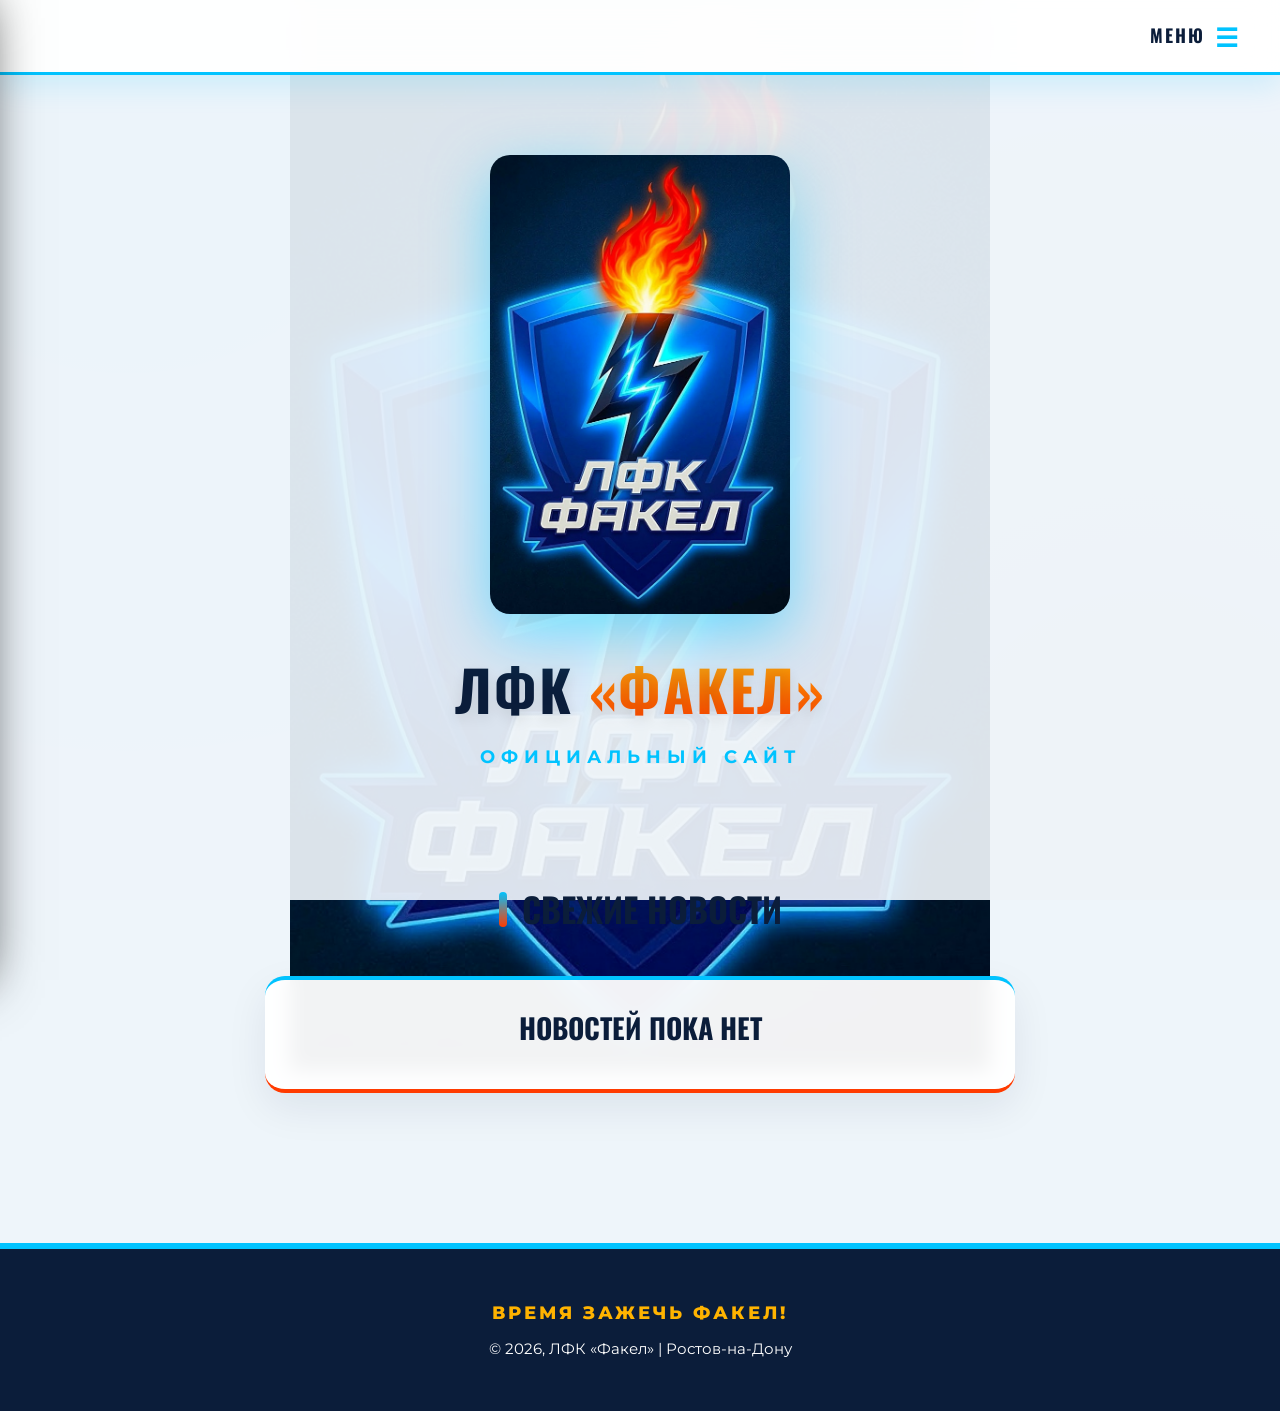
==== commit 7d8c7149: "Update index.html" ====
--- a/Fakel_Site/index.html
+++ b/Fakel_Site/index.html
@@ -5,18 +5,14 @@
     <meta name="viewport" content="width=device-width, initial-scale=1.0">
     <title>ЛФК «Факел» | Официальный сайт</title>
     <link rel="icon" type="image/png" href="img/logo.png">
-    <link href="https://fonts.googleapis.com/css2?family=Montserrat:wght@400;500;600;700&family=Oswald:wght@400;500;700&display=swap" rel="stylesheet">
+    <link href="https://fonts.googleapis.com/css2?family=Montserrat:wght@400;500;600;700;800&family=Oswald:wght@400;500;700&display=swap" rel="stylesheet">
     <link href="https://unpkg.com/aos@2.3.1/dist/aos.css" rel="stylesheet">
     <link rel="stylesheet" href="style.css">
-    <!-- Подключение API ВКонтакте -->
     <script src="https://vk.com/js/api/openapi.js?169" type="text/javascript"></script>
 </head>
 <body>
 
     <nav class="nav" data-aos="fade-in">
-        <!-- Логотип слева для перехода на главную -->
-        <a href="index.html" title="На главную"><img src="img/logo.png" alt="Факел" class="nav-logo"></a>
-        <!-- Кнопка меню справа -->
         <div class="menu-btn" onclick="toggleMenu()">
             МЕНЮ <span class="hamburger-icon">☰</span>
         </div>
@@ -26,7 +22,6 @@
     <aside class="sidebar" id="sidebar">
         <div class="close-btn" onclick="toggleMenu()">×</div>
         <ul class="sidebar-menu">
-            <!-- Эмблема как первый пункт меню -->
             <li>
                 <a href="index.html" class="active">
                     <img src="img/logo.png" class="menu-emblem" alt="Главная"> Главная
@@ -44,30 +39,31 @@
         </ul>
     </aside>
 
-    <header id="top" data-aos="fade-down">
+    <header id="top" data-aos="zoom-in">
+        <img src="img/logo.png" alt="Логотип ЛФК Факел" class="huge-logo">
         <h1 class="title">ЛФК <span>«Факел»</span></h1>
         <p class="subtitle">ОФИЦИАЛЬНЫЙ САЙТ</p>
     </header>
 
     <div class="container">
         <div class="news-feed-section">
-            <h2 class="section-title" data-aos="fade-right">СВЕЖИЕ НОВОСТИ</h2>
+            <h2 class="section-title" data-aos="fade-right" style="justify-content: center; margin-bottom: 40px;">СВЕЖИЕ НОВОСТИ</h2>
             <div id="unified-feed">
-                <p style="text-align: center; color: var(--neon-blue);">Загрузка новостей...</p>
+                <p style="text-align: center; color: var(--brand-light-blue); font-weight: bold;">Загрузка новостей...</p>
             </div>
         </div>
     </div>
 
-    <!-- Горизонтальная лента для старых постов -->
+    <!-- Раздел для старых постов -->
     <div id="archive-section" style="display: none; max-width: 1000px; margin: 0 auto; padding: 0 10px;">
         <h2 class="archive-title">ПРЕДЫДУЩИЕ ЗАПИСИ</h2>
         <div class="archive-slider" id="archive-feed">
-            <!-- Архив загрузится сюда -->
+            <!-- Карусель -->
         </div>
     </div>
 
     <footer>
-        <span>Время зажечь Факел!</span><br>
+        <span>Время зажечь Факел!</span>
         © 2026, ЛФК «Факел» | Ростов-на-Дону
     </footer>
 
@@ -80,30 +76,22 @@
             document.body.style.overflow = document.body.style.overflow === 'hidden' ? 'auto' : 'hidden';
         }
 
-        // ==========================================
-        // БРОНЕБОЙНАЯ ЗАГРУЗКА НОВОСТЕЙ
-        // ==========================================
-        
         let allPosts = [];
         const VK_GROUP_ID = '-227517599'; 
-        const VK_TOKEN = 'ТВОЙ_СЕРВИСНЫЙ_КЛЮЧ_ВК'; // ВСТАВЬ КЛЮЧ СЮДА
+        const VK_TOKEN = 'ТВОЙ_СЕРВИСНЫЙ_КЛЮЧ_ВК'; // <---- ВСТАВЬ СВОЙ КЛЮЧ СЮДА
 
-        // 1. Функция загрузки из Админки (CMS)
         function fetchCMS() {
-            return fetch('data/news.json')
-                .then(res => res.json())
-                .then(data => {
-                    if (data.posts) {
-                        const cmsPosts = data.posts.map(p => ({
-                            type: 'cms', title: p.title, body: p.body, image: p.image,
-                            dateStr: p.date, timestamp: parseDate(p.date)
-                        }));
-                        allPosts.push(...cmsPosts);
-                    }
-                }).catch(e => console.log('Нет новостей CMS или ошибка файла.'));
+            return fetch('data/news.json').then(res => res.json()).then(data => {
+                if (data.posts) {
+                    const cmsPosts = data.posts.map(p => ({
+                        type: 'cms', title: p.title, body: p.body, image: p.image,
+                        dateStr: p.date, timestamp: parseDate(p.date)
+                    }));
+                    allPosts.push(...cmsPosts);
+                }
+            }).catch(e => console.log('CMS news wait'));
         }
 
-        // 2. Функция загрузки из ВКонтакте
         function fetchVK() {
             return new Promise((resolve) => {
                 window.processVKPosts = function(response) {
@@ -124,23 +112,16 @@
                     }
                     resolve();
                 };
-                
                 const script = document.createElement('script');
                 script.src = `https://api.vk.com/method/wall.get?owner_id=${VK_GROUP_ID}&count=15&access_token=${VK_TOKEN}&v=5.131&callback=processVKPosts`;
-                script.onerror = () => resolve(); // Если скрипт блокируется рекламорезкой
+                script.onerror = () => resolve(); 
                 document.body.appendChild(script);
-                
-                // Таймаут безопасности: если ВК завис на 3 секунды, идём дальше без него
                 setTimeout(resolve, 3000);
             });
         }
 
-        // Запускаем обе загрузки параллельно и ждем завершения
-        Promise.allSettled([fetchCMS(), fetchVK()]).then(() => {
-            renderFeed();
-        });
+        Promise.allSettled([fetchCMS(), fetchVK()]).then(() => renderFeed());
 
-        // Парсер даты
         function parseDate(dateStr) {
             if(!dateStr) return 0;
             const parts = dateStr.split('.');
@@ -148,25 +129,23 @@
             return Date.now();
         }
 
-        // Отрисовка
         function renderFeed() {
             const mainContainer = document.getElementById('unified-feed');
             const archiveContainer = document.getElementById('archive-feed');
             mainContainer.innerHTML = ''; archiveContainer.innerHTML = '';
 
             if (allPosts.length === 0) {
-                mainContainer.innerHTML = `<div class="cms-news-card"><h3 class="cms-news-title" style="text-align:center;">Новостей пока нет</h3></div>`;
+                mainContainer.innerHTML = `<div class="cms-news-card"><h3 class="cms-news-title" style="text-align:center;">НОВОСТЕЙ ПОКА НЕТ</h3></div>`;
                 return;
             }
-
             allPosts.sort((a, b) => b.timestamp - a.timestamp);
             
-            const topPosts = allPosts.slice(0, 3); // Первые 3 поста
-            const olderPosts = allPosts.slice(3); // Остальные
-
+            const topPosts = allPosts.slice(0, 3); 
+            const olderPosts = allPosts.slice(3); 
+            
             topPosts.forEach(post => {
                 const imgHtml = post.image ? `<img src="${post.image}" alt="">` : '';
-                const titleStyle = post.type === 'vk' ? `style="color: var(--neon-blue);"` : ``;
+                const titleStyle = post.type === 'vk' ? `style="color: var(--brand-light-blue);"` : ``;
                 const vkBtn = post.type === 'vk' ? `<br><a href="${post.link}" target="_blank" class="vk-link">Открыть в ВК</a>` : '';
                 const cleanBody = post.body.replace(/<[^>]*>?/gm, '');
 
@@ -184,8 +163,8 @@
                 document.getElementById('archive-section').style.display = 'block';
                 olderPosts.forEach(post => {
                     const imgHtml = post.image ? `<img src="${post.image}" alt="">` : '';
-                    const titleStyle = post.type === 'vk' ? `style="color: var(--neon-blue); font-size: 16px;"` : ``;
-                    const vkBtn = post.type === 'vk' ? `<a href="${post.link}" target="_blank" class="vk-link" style="margin-top:auto; padding: 6px 10px;">В ВК</a>` : '';
+                    const titleStyle = post.type === 'vk' ? `style="color: var(--brand-light-blue); font-size: 18px;"` : ``;
+                    const vkBtn = post.type === 'vk' ? `<a href="${post.link}" target="_blank" class="vk-link" style="margin-top:auto; padding: 6px 15px;">В ВК</a>` : '';
                     const cleanBody = post.body.replace(/<[^>]*>?/gm, '');
                     
                     archiveContainer.innerHTML += `
--- a/Fakel_Site/style.css
+++ b/Fakel_Site/style.css
@@ -1,168 +1,165 @@
 :root { 
-    /* Взрывные цвета Факела */
-    --bg-deep: #030712;
-    --neon-blue: #00e5ff;
-    --neon-blue-dim: rgba(0, 229, 255, 0.2);
-    --fire-main: #ff3300;
-    --fire-yellow: #ffaa00;
-    --glass-bg: rgba(10, 20, 40, 0.7);
-    --glass-border: rgba(0, 229, 255, 0.3);
+    /* Яркие, взрывные цвета */
+    --bg-bright: #eef5fa; /* Очень светлый, почти белый фон с легким холодком */
+    --card-bg: rgba(255, 255, 255, 0.95); /* Белоснежные карточки */
     
-    --text-main: #ffffff; 
-    --text-muted: #94a3b8; 
+    --brand-blue: #0b1d3a; /* Строгий темно-синий для текста и акцентов */
+    --brand-light-blue: #00c3ff; /* Яркий неон */
+    --fire-main: #ff3b00; /* Взрывной оранжево-красный */
+    --fire-yellow: #ffb300;
+    
+    --text-dark: #0b1329; 
+    --text-muted: #64748b; 
 }
 
 html { scroll-behavior: smooth; font-family: 'Montserrat', sans-serif; }
 
-/* Динамичный фон с эмблемой */
+/* Светлый фон с водяным знаком эмблемы на фоне */
 body { 
-    background-color: var(--bg-deep); 
+    background-color: var(--bg-bright); 
     background-image: 
-        radial-gradient(circle at 10% 10%, rgba(0, 229, 255, 0.15) 0%, transparent 40%), 
-        radial-gradient(circle at 90% 90%, rgba(255, 51, 0, 0.15) 0%, transparent 40%),
+        radial-gradient(circle at 10% 10%, rgba(0, 195, 255, 0.1) 0%, transparent 50%), 
+        radial-gradient(circle at 90% 90%, rgba(255, 59, 0, 0.08) 0%, transparent 50%),
         url('img/logo.png');
-    background-position: center center;
-    background-size: cover, cover, 600px;
+    background-position: center top;
+    background-size: cover, cover, 700px;
     background-repeat: no-repeat, no-repeat, no-repeat;
     background-attachment: fixed;
-    color: var(--text-main); 
+    color: var(--text-dark); 
     margin: 0; padding: 0; line-height: 1.6; 
 }
 
-/* Затемнение фона, чтобы логотип был крутой подложкой, а не мешал тексту */
+/* Полупрозрачное белое перекрытие, чтобы фон не мешал читать */
 body::before {
     content: ''; position: fixed; top: 0; left: 0; width: 100%; height: 100%;
-    background: rgba(3, 7, 18, 0.85); z-index: -1;
+    background: rgba(238, 245, 250, 0.92); z-index: -1;
 }
 
 h1, h2, h3, .menu-btn, .sidebar-menu a, .team, .card-name { font-family: 'Oswald', sans-serif; text-transform: uppercase; }
 
-/* Анимация пульсации для заголовков */
-@keyframes fire-pulse {
-    0% { text-shadow: 0 0 10px rgba(255,51,0,0.5); }
-    50% { text-shadow: 0 0 25px rgba(255,170,0,0.8), 0 0 10px rgba(255,51,0,0.5); }
-    100% { text-shadow: 0 0 10px rgba(255,51,0,0.5); }
+/* Огромная плавающая эмблема на главной */
+.huge-logo {
+    width: 300px; 
+    margin: 0 auto 30px; 
+    display: block;
+    border-radius: 20px;
+    filter: drop-shadow(0 20px 30px rgba(0, 195, 255, 0.5));
+    animation: float 4s ease-in-out infinite;
+}
+@keyframes float {
+    0%, 100% { transform: translateY(0); }
+    50% { transform: translateY(-15px); }
 }
 
-header { 
-    text-align: center; padding: 70px 20px 40px; 
-    background: linear-gradient(180deg, rgba(0, 229, 255, 0.1) 0%, transparent 100%);
-    position: relative; z-index: 2;
-}
-
-.title { color: #fff; font-size: 52px; margin: 0 0 10px; font-weight: 700; letter-spacing: 3px; }
+header { text-align: center; padding: 80px 20px 40px; position: relative; z-index: 2; }
+.title { color: var(--brand-blue); font-size: 56px; margin: 0 0 10px; font-weight: 800; letter-spacing: 2px; text-shadow: 0 5px 15px rgba(0,0,0,0.1); }
 .title span { 
     background: linear-gradient(to top, var(--fire-main), var(--fire-yellow));
     -webkit-background-clip: text; -webkit-text-fill-color: transparent;
-    animation: fire-pulse 3s infinite;
 }
-.subtitle { font-size: 16px; color: var(--neon-blue); font-weight: 600; letter-spacing: 6px; margin: 0; }
+.subtitle { font-size: 18px; color: var(--brand-light-blue); font-weight: 700; letter-spacing: 6px; margin: 0; }
 
-/* Навигация (Логотип слева, Меню справа) */
+/* Обновленная навигация (Логотип убран, только кнопка меню справа) */
 .nav { 
-    display: flex; justify-content: space-between; align-items: center; 
-    padding: 10px 30px; background: rgba(3, 7, 18, 0.8); 
+    display: flex; justify-content: flex-end; align-items: center; 
+    padding: 15px 40px; background: rgba(255, 255, 255, 0.95); 
     position: sticky; top: 0; z-index: 100; backdrop-filter: blur(15px); 
-    border-bottom: 1px solid var(--glass-border); box-shadow: 0 5px 20px rgba(0,0,0,0.5); 
+    border-bottom: 3px solid var(--brand-light-blue); box-shadow: 0 10px 30px rgba(0, 195, 255, 0.15); 
 }
-.nav-logo { height: 50px; border-radius: 8px; transition: 0.3s; box-shadow: 0 0 15px var(--neon-blue-dim); }
-.nav-logo:hover { transform: scale(1.1); box-shadow: 0 0 20px var(--neon-blue); }
-
-.menu-btn { cursor: pointer; display: flex; align-items: center; gap: 10px; font-size: 18px; letter-spacing: 2px; color: #fff; font-weight: 700; transition: 0.3s; }
-.menu-btn:hover { color: var(--fire-yellow); text-shadow: 0 0 10px var(--fire-main); }
-.hamburger-icon { font-size: 26px; color: var(--neon-blue); }
+.menu-btn { cursor: pointer; display: flex; align-items: center; gap: 10px; font-size: 18px; letter-spacing: 2px; color: var(--brand-blue); font-weight: 800; transition: 0.3s; }
+.menu-btn:hover { color: var(--fire-main); }
+.hamburger-icon { font-size: 26px; color: var(--brand-light-blue); }
 
 /* Боковое меню */
-.sidebar-overlay { position: fixed; top: 0; left: 0; width: 100%; height: 100%; background: rgba(0,0,0,0.8); backdrop-filter: blur(5px); z-index: 998; opacity: 0; visibility: hidden; transition: 0.4s; }
+.sidebar-overlay { position: fixed; top: 0; left: 0; width: 100%; height: 100%; background: rgba(11,29,58,0.7); backdrop-filter: blur(5px); z-index: 998; opacity: 0; visibility: hidden; transition: 0.4s; }
 .sidebar-overlay.active { opacity: 1; visibility: visible; }
-.sidebar { position: fixed; top: 0; left: -400px; width: 320px; height: 100%; background: rgba(7, 15, 30, 0.95); backdrop-filter: blur(10px); z-index: 999; box-shadow: 20px 0 50px rgba(0,0,0,0.8); transition: left 0.4s cubic-bezier(0.16, 1, 0.3, 1); overflow-y: auto; padding: 40px 20px; border-right: 2px solid var(--neon-blue); }
+.sidebar { position: fixed; top: 0; left: -400px; width: 320px; height: 100%; background: var(--brand-blue); z-index: 999; box-shadow: 20px 0 50px rgba(0,0,0,0.8); transition: left 0.4s cubic-bezier(0.16, 1, 0.3, 1); overflow-y: auto; padding: 40px 20px; border-right: 4px solid var(--fire-main); }
 .sidebar.active { left: 0; }
-.close-btn { position: absolute; top: 20px; right: 25px; font-size: 40px; color: var(--neon-blue); cursor: pointer; }
-.close-btn:hover { color: var(--fire-main); transform: rotate(90deg) scale(1.1); transition: 0.3s; }
-
+.close-btn { position: absolute; top: 20px; right: 25px; font-size: 40px; color: #fff; cursor: pointer; }
+.close-btn:hover { color: var(--brand-light-blue); transform: rotate(90deg) scale(1.1); transition: 0.3s; }
 .sidebar-menu { list-style: none; padding: 0; margin: 40px 0 0 0; }
 .sidebar-menu li { margin-bottom: 5px; }
-.sidebar-menu a { display: flex; align-items: center; color: #fff; text-decoration: none; font-size: 20px; padding: 15px; transition: 0.3s; border-radius: 8px; font-weight: 500; letter-spacing: 1px;}
-.sidebar-menu a:hover, .sidebar-menu a.active { background: rgba(0, 229, 255, 0.1); color: var(--neon-blue); box-shadow: inset 4px 0 0 var(--neon-blue); }
-.sidebar-title { color: var(--text-muted); font-size: 11px; font-weight: 700; text-transform: uppercase; letter-spacing: 4px; margin: 25px 0 10px 15px; }
+.sidebar-menu a { display: flex; align-items: center; color: #fff; text-decoration: none; font-size: 20px; padding: 15px; transition: 0.3s; border-radius: 8px; font-weight: 600; letter-spacing: 1px;}
+.sidebar-menu a:hover, .sidebar-menu a.active { background: rgba(0, 195, 255, 0.2); color: var(--brand-light-blue); box-shadow: inset 5px 0 0 var(--brand-light-blue); }
+.sidebar-title { color: rgba(255,255,255,0.4); font-size: 11px; font-weight: 800; text-transform: uppercase; letter-spacing: 4px; margin: 25px 0 10px 15px; }
+.menu-emblem { width: 45px; border-radius: 8px; margin-right: 15px; box-shadow: 0 0 15px rgba(0,195,255,0.6); }
 
-/* Эмблема внутри меню (Первый пункт) */
-.menu-emblem { width: 50px; border-radius: 8px; margin-right: 15px; box-shadow: 0 0 10px rgba(0,229,255,0.4); }
+.container { max-width: 1000px; margin: 0 auto; padding: 20px 20px 60px; position: relative; z-index: 2; }
+.section-title, .category-title { font-size: 34px; color: var(--brand-blue); margin: 50px 0 30px; display: flex; align-items: center; gap: 15px; font-weight: 800; }
+.section-title::before, .category-title::before { content: ''; width: 8px; height: 35px; background: linear-gradient(to bottom, var(--brand-light-blue), var(--fire-main)); display: block; border-radius: 4px; }
 
-.container { max-width: 1000px; margin: 0 auto; padding: 40px 20px; position: relative; z-index: 2; }
-.section-title, .category-title { font-size: 32px; color: #fff; margin: 50px 0 25px; display: flex; align-items: center; gap: 15px; font-weight: 700; text-shadow: 0 0 10px rgba(255,255,255,0.2); }
-.section-title::before, .category-title::before { content: ''; width: 35px; height: 35px; background: url('img/logo.png') center/contain no-repeat; display: block; filter: drop-shadow(0 0 5px var(--neon-blue)); }
-
-/* КИБЕР-КАРТОЧКИ */
+/* Яркие белые карточки с градиентными рамками */
 .match-card, .card-detail, .content-card, .partner-card, .cms-news-card, .archive-card { 
-    background: var(--glass-bg); border-radius: 16px; padding: 25px; margin-bottom: 25px; 
-    border: 1px solid var(--glass-border); border-top: 1px solid rgba(255,255,255,0.2);
-    box-shadow: 0 15px 35px rgba(0,0,0,0.5), inset 0 0 20px rgba(0, 229, 255, 0.05); 
+    background: var(--card-bg); border-radius: 20px; padding: 30px; margin-bottom: 30px; 
+    border-top: 4px solid var(--brand-light-blue); border-bottom: 4px solid var(--fire-main);
+    box-shadow: 0 15px 40px rgba(11, 29, 58, 0.08); 
     backdrop-filter: blur(10px); transition: 0.3s;
 }
 .card-detail:hover, .match-card:hover, .cms-news-card:hover, .archive-card:hover { 
-    transform: translateY(-5px); border-color: var(--neon-blue); 
-    box-shadow: 0 20px 40px rgba(0,0,0,0.6), inset 0 0 25px var(--neon-blue-dim); 
+    transform: translateY(-8px); 
+    box-shadow: 0 25px 50px rgba(0, 195, 255, 0.2); 
 }
 
 /* Лента новостей */
 .news-feed-section { max-width: 750px; margin: 0 auto; }
-.cms-news-card { padding: 20px; }
-.cms-news-card img { width: 100%; border-radius: 12px; margin-bottom: 15px; max-height: 250px; object-fit: cover; border: 1px solid rgba(255,255,255,0.1); }
-.cms-news-date { color: var(--fire-yellow); font-size: 12px; font-weight: 700; margin-bottom: 8px; display: block; text-transform: uppercase; letter-spacing: 1px;}
-.cms-news-title { color: #fff; font-size: 24px; margin: 0 0 12px 0; line-height: 1.3; }
-.cms-news-text { color: #cbd5e1; font-size: 14px; font-weight: 400; white-space: pre-wrap; margin: 0; line-height: 1.6; }
-.vk-link { display: inline-block; margin-top: 15px; color: #000; background: var(--neon-blue); padding: 8px 20px; border-radius: 6px; text-decoration: none; font-weight: 700; font-size: 12px; text-transform: uppercase; transition: 0.3s; box-shadow: 0 0 15px var(--neon-blue-dim); }
-.vk-link:hover { background: var(--fire-yellow); box-shadow: 0 0 20px var(--fire-main); color: #000; }
+.cms-news-card img { width: 100%; border-radius: 12px; margin-bottom: 20px; max-height: 400px; object-fit: cover; }
+.cms-news-date { color: var(--fire-main); font-size: 13px; font-weight: 800; margin-bottom: 8px; display: block; text-transform: uppercase; letter-spacing: 2px;}
+.cms-news-title { color: var(--brand-blue); font-size: 28px; margin: 0 0 12px 0; line-height: 1.3; font-weight: 800; }
+.cms-news-text { color: var(--text-dark); font-size: 15px; font-weight: 500; white-space: pre-wrap; margin: 0; line-height: 1.7; }
+.vk-link { display: inline-block; margin-top: 20px; color: #fff; background: var(--brand-light-blue); padding: 10px 25px; border-radius: 8px; text-decoration: none; font-weight: 800; font-size: 13px; text-transform: uppercase; transition: 0.3s; box-shadow: 0 10px 20px rgba(0, 195, 255, 0.3); }
+.vk-link:hover { background: var(--fire-main); box-shadow: 0 10px 20px rgba(255, 59, 0, 0.3); }
 
 /* Горизонтальный архив */
-.archive-title { text-align: center; color: #fff; margin: 50px 0 20px; font-size: 26px; }
-.archive-slider { display: flex; gap: 20px; overflow-x: auto; padding: 10px 5px 20px; scroll-snap-type: x mandatory; margin-bottom: 40px; }
-.archive-slider::-webkit-scrollbar { height: 8px; }
-.archive-slider::-webkit-scrollbar-track { background: rgba(255,255,255,0.05); border-radius: 4px; }
-.archive-slider::-webkit-scrollbar-thumb { background: var(--neon-blue); border-radius: 4px; }
-.archive-card { min-width: 280px; max-width: 280px; flex-shrink: 0; scroll-snap-align: start; padding: 15px; display: flex; flex-direction: column; }
-.archive-card img { width: 100%; height: 140px; object-fit: cover; border-radius: 8px; margin-bottom: 12px; }
-.archive-card .cms-news-title { font-size: 18px; margin-bottom: 8px; display: -webkit-box; -webkit-line-clamp: 2; -webkit-box-orient: vertical; overflow: hidden; }
-.archive-card .cms-news-text { font-size: 13px; display: -webkit-box; -webkit-line-clamp: 3; -webkit-box-orient: vertical; overflow: hidden; }
+.archive-title { text-align: center; color: var(--brand-blue); margin: 60px 0 20px; font-size: 28px; font-weight: 800; }
+.archive-slider { display: flex; gap: 20px; overflow-x: auto; padding: 10px 10px 30px; scroll-snap-type: x mandatory; }
+.archive-slider::-webkit-scrollbar { height: 10px; }
+.archive-slider::-webkit-scrollbar-track { background: rgba(0, 195, 255, 0.1); border-radius: 5px; }
+.archive-slider::-webkit-scrollbar-thumb { background: var(--brand-light-blue); border-radius: 5px; }
+.archive-card { min-width: 300px; max-width: 300px; flex-shrink: 0; scroll-snap-align: start; padding: 20px; display: flex; flex-direction: column; }
+.archive-card img { width: 100%; height: 160px; object-fit: cover; border-radius: 10px; margin-bottom: 15px; }
+.archive-card .cms-news-title { font-size: 20px; margin-bottom: 10px; display: -webkit-box; -webkit-line-clamp: 2; -webkit-box-orient: vertical; overflow: hidden; }
+.archive-card .cms-news-text { font-size: 14px; display: -webkit-box; -webkit-line-clamp: 3; -webkit-box-orient: vertical; overflow: hidden; }
 
 /* Таблицы */
-.standings-table { width: 100%; border-collapse: collapse; margin-top: 10px; font-size: 15px; color: #fff; }
-.standings-table th { color: var(--neon-blue); text-transform: uppercase; font-size: 12px; font-weight: 700; padding: 15px 10px; border-bottom: 2px solid var(--neon-blue-dim); }
-.standings-table td { padding: 15px 10px; border-bottom: 1px solid rgba(255,255,255,0.05); text-align: center; font-weight: 500;}
-.team-cell { text-align: left !important; font-weight: 700; }
-.fakel-row { background: rgba(255, 51, 0, 0.1); }
-.fakel-row td { color: #fff; }
-.fakel-row td:first-child { border-left: 4px solid var(--fire-main); }
-.fakel-row .team-cell { color: var(--fire-yellow) !important; font-weight: 800; text-shadow: 0 0 5px rgba(255,170,0,0.5);}
+.standings-table { width: 100%; border-collapse: collapse; margin-top: 10px; font-size: 15px; color: var(--text-dark); }
+.standings-table th { color: #fff; background-color: var(--brand-blue); text-transform: uppercase; font-size: 13px; font-weight: 800; padding: 18px 10px; letter-spacing: 1px; }
+.standings-table th:first-child { border-top-left-radius: 12px; }
+.standings-table th:last-child { border-top-right-radius: 12px; }
+.standings-table td { padding: 18px 10px; border-bottom: 1px solid rgba(11, 29, 58, 0.08); text-align: center; font-weight: 600;}
+.team-cell { text-align: left !important; font-weight: 800; }
+.fakel-row { background: rgba(0, 195, 255, 0.1); }
+.fakel-row td { color: var(--brand-blue); }
+.fakel-row td:first-child { border-left: 5px solid var(--fire-main); }
+.fakel-row .team-cell { color: var(--fire-main) !important; font-weight: 900; }
+.fakel-row strong { color: var(--fire-main); font-size: 18px; }
 
 /* Матч-центр */
-.match-header { display: flex; justify-content: space-between; color: var(--neon-blue); font-size: 12px; text-transform: uppercase; letter-spacing: 2px; margin-bottom: 20px; border-bottom: 1px solid rgba(255,255,255,0.1); padding-bottom: 15px; font-weight: 700;}
+.match-header { display: flex; justify-content: space-between; color: var(--brand-light-blue); font-size: 14px; text-transform: uppercase; letter-spacing: 2px; margin-bottom: 25px; border-bottom: 2px solid rgba(11, 29, 58, 0.05); padding-bottom: 15px; font-weight: 800;}
 .match-scoreboard { display: grid; grid-template-columns: 1fr auto 1fr; align-items: center; gap: 20px; text-align: center; }
-.team { font-size: 26px; font-weight: 700; letter-spacing: 1px; color: #fff; }
-.score { font-size: 56px; font-weight: 700; background: linear-gradient(to bottom, var(--fire-yellow), var(--fire-main)); -webkit-background-clip: text; -webkit-text-fill-color: transparent; padding: 0 20px; text-shadow: 0px 5px 20px rgba(255, 51, 0, 0.4); }
-.match-events-grid { display: grid; grid-template-columns: 1fr auto 1fr; gap: 20px; margin-top: 25px; padding-top: 20px; border-top: 1px dashed rgba(255,255,255,0.1); font-size: 13px; color: #cbd5e1;}
-.team-events { display: flex; flex-direction: column; gap: 8px; }
+.team { font-size: 30px; font-weight: 800; letter-spacing: 1px; color: var(--brand-blue); }
+.score { font-size: 64px; font-weight: 800; background: linear-gradient(to bottom, var(--fire-yellow), var(--fire-main)); -webkit-background-clip: text; -webkit-text-fill-color: transparent; padding: 0 25px; text-shadow: 0px 10px 20px rgba(255, 59, 0, 0.2); }
+.match-events-grid { display: grid; grid-template-columns: 1fr auto 1fr; gap: 20px; margin-top: 30px; padding-top: 25px; border-top: 2px dashed rgba(11, 29, 58, 0.1); font-size: 14px; color: var(--text-muted); font-weight: 600;}
+.team-events { display: flex; flex-direction: column; gap: 10px; }
 .team-events.left { align-items: flex-end; text-align: right; }
 .team-events.right { align-items: flex-start; text-align: left; }
 .event-spacer { width: 80px; }
-.event span { color: var(--neon-blue); font-weight: bold; margin: 0 5px; font-size: 12px; }
+.event span { color: var(--fire-main); font-weight: 800; margin: 0 5px; font-size: 13px; }
 
-/* Команда */
-.card-detail { display: flex; gap: 30px; align-items: center; }
-.card-detail img { width: 220px; height: 280px; object-fit: cover; border-radius: 12px; flex-shrink: 0; border: 2px solid var(--neon-blue-dim); box-shadow: 0 0 20px rgba(0,0,0,0.5); }
-.card-detail:hover img { border-color: var(--neon-blue); box-shadow: 0 0 20px var(--neon-blue-dim); }
+/* Команда (Яркие карточки) */
+.card-detail { display: flex; gap: 35px; align-items: center; }
+.card-detail img { width: 240px; height: 320px; object-fit: cover; border-radius: 16px; flex-shrink: 0; box-shadow: 0 15px 30px rgba(0,0,0,0.15); transition: 0.4s; }
+.card-detail:hover img { transform: scale(1.02); box-shadow: 0 20px 40px rgba(0, 195, 255, 0.4); }
 .card-content { flex: 1; }
-.card-name { color: #fff; font-size: 30px; margin: 0 0 20px 0; border-bottom: 1px solid rgba(255,255,255,0.1); padding-bottom: 10px; display: flex; align-items: center; flex-wrap: wrap; gap: 15px; }
-.card-name span.number { color: var(--fire-yellow); font-weight: 700; font-size: 36px; text-shadow: 0 0 10px rgba(255,170,0,0.4); }
-.captain-badge { background: linear-gradient(45deg, var(--fire-main), var(--fire-yellow)); color: #fff; font-size: 12px; font-weight: bold; padding: 4px 10px; border-radius: 4px; letter-spacing: 1px; box-shadow: 0 0 10px rgba(255, 51, 0, 0.5); }
+.card-name { color: var(--brand-blue); font-size: 34px; margin: 0 0 20px 0; border-bottom: 3px solid rgba(0, 195, 255, 0.1); padding-bottom: 15px; display: flex; align-items: center; flex-wrap: wrap; gap: 15px; }
+.card-name span.number { color: var(--fire-main); font-weight: 800; font-size: 42px; }
+.captain-badge { background: linear-gradient(45deg, var(--fire-main), var(--fire-yellow)); color: #fff; font-size: 13px; font-weight: 800; padding: 6px 14px; border-radius: 6px; letter-spacing: 2px; box-shadow: 0 5px 15px rgba(255, 59, 0, 0.3); }
 .info-grid { display: grid; grid-template-columns: 1fr 1fr; gap: 15px; }
-.info-item { font-size: 14px; color: #fff; font-weight: 500; }
-.info-item strong { display: block; font-size: 11px; text-transform: uppercase; letter-spacing: 1px; color: var(--neon-blue); margin-bottom: 4px; }
-.info-full { grid-column: 1 / -1; margin-top: 5px; padding-top: 15px; border-top: 1px dashed rgba(255,255,255,0.1); }
+.info-item { font-size: 15px; color: var(--text-dark); font-weight: 700; }
+.info-item strong { display: block; font-size: 12px; text-transform: uppercase; letter-spacing: 2px; color: var(--text-muted); margin-bottom: 5px; }
+.info-full { grid-column: 1 / -1; margin-top: 10px; padding-top: 20px; border-top: 2px dashed rgba(0, 195, 255, 0.1); }
 
-footer { text-align: center; padding: 40px 20px; color: #94a3b8; background: rgba(3, 7, 18, 0.9); border-top: 2px solid var(--neon-blue); font-size: 14px; margin-top: 60px; position: relative; z-index: 2; }
-footer span { color: var(--fire-main); font-weight: bold; text-transform: uppercase; letter-spacing: 2px; }
+footer { text-align: center; padding: 50px 20px; color: #fff; background: var(--brand-blue); font-size: 15px; margin-top: 60px; position: relative; z-index: 2; border-top: 6px solid var(--brand-light-blue);}
+footer span { color: var(--fire-yellow); font-weight: 800; text-transform: uppercase; letter-spacing: 3px; font-size: 18px; display: block; margin-bottom: 10px;}
 
 @media (max-width: 768px) { 
     .match-scoreboard { grid-template-columns: 1fr; gap: 10px; } 
@@ -170,10 +167,12 @@
     .team-events.left, .team-events.right { align-items: center; text-align: center; }
     .event-spacer { display: none; }
     .standings-table { font-size: 13px; }
-    .standings-table th, .standings-table td { padding: 10px 5px; }
+    .standings-table th, .standings-table td { padding: 12px 5px; }
     .match-header { flex-direction: column; gap: 10px; text-align: center; }
-    .card-detail { flex-direction: column; align-items: center; padding: 20px; gap: 20px; text-align: center; }
-    .card-detail img { width: 100%; max-width: 240px; height: auto; }
-    .card-name { font-size: 24px; justify-content: center; }
-    .info-grid { grid-template-columns: 1fr; gap: 10px; text-align: center; width: 100%; }
+    .card-detail { flex-direction: column; align-items: center; padding: 25px; gap: 20px; text-align: center; }
+    .card-detail img { width: 100%; max-width: 280px; height: auto; }
+    .card-name { font-size: 28px; justify-content: center; }
+    .info-grid { grid-template-columns: 1fr; gap: 12px; text-align: center; width: 100%; }
+    .huge-logo { width: 220px; }
+    .title { font-size: 42px; }
 }
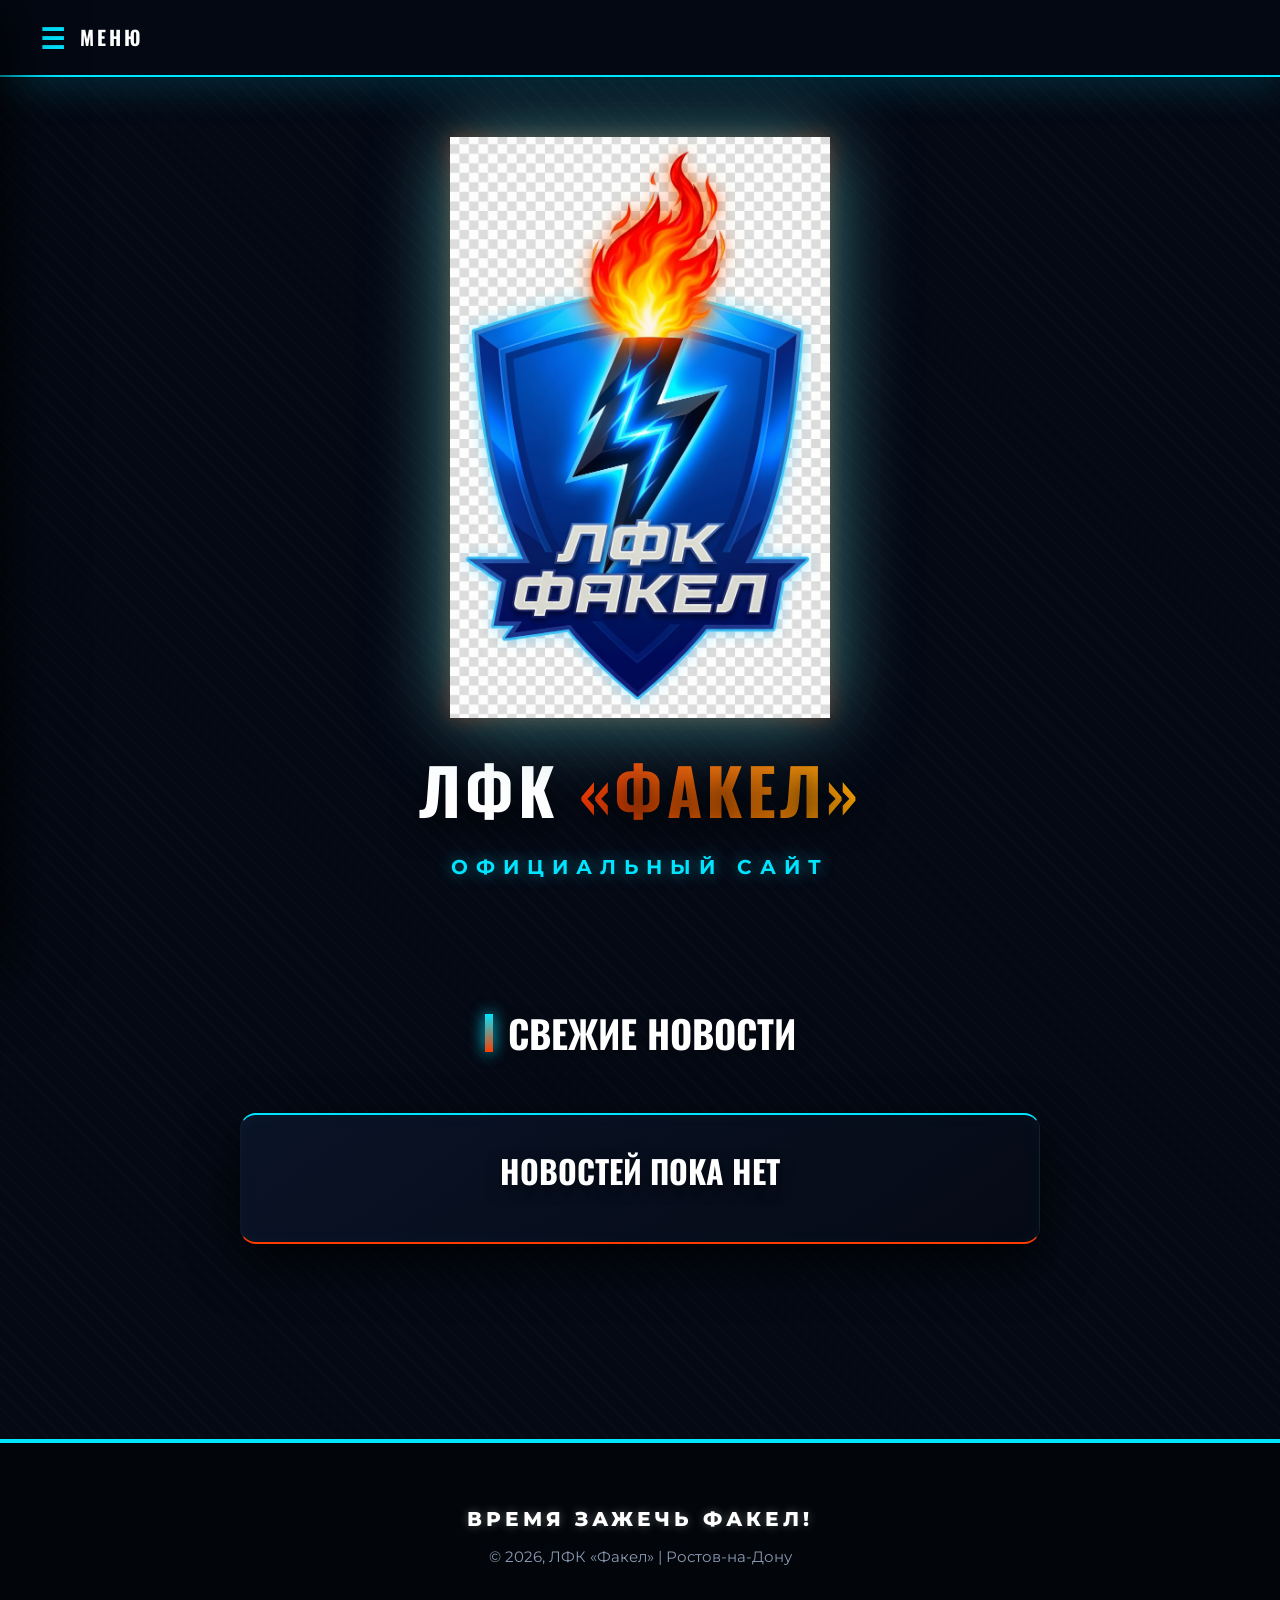
==== commit fc2b4b6c: "Update index.html" ====
--- a/Fakel_Site/index.html
+++ b/Fakel_Site/index.html
@@ -5,16 +5,17 @@
     <meta name="viewport" content="width=device-width, initial-scale=1.0">
     <title>ЛФК «Факел» | Официальный сайт</title>
     <link rel="icon" type="image/png" href="img/logo.png">
-    <link href="https://fonts.googleapis.com/css2?family=Montserrat:wght@400;500;600;700;800&family=Oswald:wght@400;500;700&display=swap" rel="stylesheet">
+    <link href="https://fonts.googleapis.com/css2?family=Montserrat:wght@400;500;600;700;800&family=Oswald:wght@400;500;700;800&display=swap" rel="stylesheet">
     <link href="https://unpkg.com/aos@2.3.1/dist/aos.css" rel="stylesheet">
     <link rel="stylesheet" href="style.css">
     <script src="https://vk.com/js/api/openapi.js?169" type="text/javascript"></script>
 </head>
 <body>
 
+    <!-- Меню СЛЕВА -->
     <nav class="nav" data-aos="fade-in">
         <div class="menu-btn" onclick="toggleMenu()">
-            МЕНЮ <span class="hamburger-icon">☰</span>
+            <span class="hamburger-icon">☰</span> МЕНЮ
         </div>
     </nav>
 
@@ -40,30 +41,32 @@
     </aside>
 
     <header id="top" data-aos="zoom-in">
+        <!-- ОГРОМНАЯ ЭМБЛЕМА -->
         <img src="img/logo.png" alt="Логотип ЛФК Факел" class="huge-logo">
-        <h1 class="title">ЛФК <span>«Факел»</span></h1>
+        <h1 class="title">ЛФК <span>«ФАКЕЛ»</span></h1>
         <p class="subtitle">ОФИЦИАЛЬНЫЙ САЙТ</p>
     </header>
 
     <div class="container">
+        <!-- Блок вывода ошибок ВК (если ВК заблокирует, мы это увидим) -->
+        <div id="vk-error" style="display:none; background: rgba(255, 59, 0, 0.1); color: #ff3b00; padding: 20px; border-radius: 12px; margin-bottom: 30px; font-weight: bold; border: 2px solid #ff3b00;"></div>
+        
         <div class="news-feed-section">
-            <h2 class="section-title" data-aos="fade-right" style="justify-content: center; margin-bottom: 40px;">СВЕЖИЕ НОВОСТИ</h2>
+            <h2 class="section-title" data-aos="fade-right" style="justify-content: center; margin-bottom: 50px;">СВЕЖИЕ НОВОСТИ</h2>
             <div id="unified-feed">
-                <p style="text-align: center; color: var(--brand-light-blue); font-weight: bold;">Загрузка новостей...</p>
+                <p style="text-align: center; color: var(--brand-light); font-weight: 800; font-size: 20px;">ЗАГРУЗКА ИНФОРМАЦИИ...</p>
             </div>
         </div>
     </div>
 
-    <!-- Раздел для старых постов -->
-    <div id="archive-section" style="display: none; max-width: 1000px; margin: 0 auto; padding: 0 10px;">
-        <h2 class="archive-title">ПРЕДЫДУЩИЕ ЗАПИСИ</h2>
-        <div class="archive-slider" id="archive-feed">
-            <!-- Карусель -->
-        </div>
+    <!-- Горизонтальная лента для старых постов -->
+    <div id="archive-section" style="display: none; max-width: 1050px; margin: 0 auto; padding: 0 10px;">
+        <h2 class="archive-title">АРХИВ ЗАПИСЕЙ</h2>
+        <div class="archive-slider" id="archive-feed"></div>
     </div>
 
     <footer>
-        <span>Время зажечь Факел!</span>
+        <span>ВРЕМЯ ЗАЖЕЧЬ ФАКЕЛ!</span>
         © 2026, ЛФК «Факел» | Ростов-на-Дону
     </footer>
 
@@ -78,7 +81,8 @@
 
         let allPosts = [];
         const VK_GROUP_ID = '-227517599'; 
-        const VK_TOKEN = 'ТВОЙ_СЕРВИСНЫЙ_КЛЮЧ_ВК'; // <---- ВСТАВЬ СВОЙ КЛЮЧ СЮДА
+        // Твой ключ интегрирован!
+        const VK_TOKEN = '091ee42a091ee42a091ee42a0d0a5ad5f10091e091ee42a63a19f9ea72afca662d8c301'; 
 
         function fetchCMS() {
             return fetch('data/news.json').then(res => res.json()).then(data => {
@@ -95,6 +99,11 @@
         function fetchVK() {
             return new Promise((resolve) => {
                 window.processVKPosts = function(response) {
+                    if (response && response.error) {
+                        document.getElementById('vk-error').style.display = 'block';
+                        document.getElementById('vk-error').innerHTML = `Ошибка доступа ВКонтакте: ${response.error.error_msg}`;
+                        resolve(); return;
+                    }
                     if(response && response.response && response.response.items) {
                         const vkPosts = response.response.items.map(p => {
                             let imgUrl = '';
@@ -103,7 +112,7 @@
                                 if(photoAtt) { imgUrl = photoAtt.photo.sizes[photoAtt.photo.sizes.length - 1].url; }
                             }
                             return {
-                                type: 'vk', title: 'ВКонтакте', body: p.text, image: imgUrl,
+                                type: 'vk', title: 'ОФИЦИАЛЬНОЕ СООБЩЕСТВО', body: p.text, image: imgUrl,
                                 dateStr: new Date(p.date * 1000).toLocaleDateString('ru-RU'),
                                 timestamp: p.date * 1000, link: `https://vk.com/wall${VK_GROUP_ID}_${p.id}`
                             };
@@ -145,8 +154,8 @@
             
             topPosts.forEach(post => {
                 const imgHtml = post.image ? `<img src="${post.image}" alt="">` : '';
-                const titleStyle = post.type === 'vk' ? `style="color: var(--brand-light-blue);"` : ``;
-                const vkBtn = post.type === 'vk' ? `<br><a href="${post.link}" target="_blank" class="vk-link">Открыть в ВК</a>` : '';
+                const titleStyle = post.type === 'vk' ? `style="color: var(--brand-light);"` : ``;
+                const vkBtn = post.type === 'vk' ? `<br><a href="${post.link}" target="_blank" class="vk-link">Перейти к записи</a>` : '';
                 const cleanBody = post.body.replace(/<[^>]*>?/gm, '');
 
                 mainContainer.innerHTML += `
@@ -163,8 +172,8 @@
                 document.getElementById('archive-section').style.display = 'block';
                 olderPosts.forEach(post => {
                     const imgHtml = post.image ? `<img src="${post.image}" alt="">` : '';
-                    const titleStyle = post.type === 'vk' ? `style="color: var(--brand-light-blue); font-size: 18px;"` : ``;
-                    const vkBtn = post.type === 'vk' ? `<a href="${post.link}" target="_blank" class="vk-link" style="margin-top:auto; padding: 6px 15px;">В ВК</a>` : '';
+                    const titleStyle = post.type === 'vk' ? `style="color: var(--brand-light); font-size: 20px;"` : ``;
+                    const vkBtn = post.type === 'vk' ? `<a href="${post.link}" target="_blank" class="vk-link" style="margin-top:auto; padding: 10px 20px;">В ВК</a>` : '';
                     const cleanBody = post.body.replace(/<[^>]*>?/gm, '');
                     
                     archiveContainer.innerHTML += `
--- a/Fakel_Site/style.css
+++ b/Fakel_Site/style.css
@@ -1,178 +1,174 @@
 :root { 
-    /* Яркие, взрывные цвета */
-    --bg-bright: #eef5fa; /* Очень светлый, почти белый фон с легким холодком */
-    --card-bg: rgba(255, 255, 255, 0.95); /* Белоснежные карточки */
+    /* Премиальные цвета ФК Факел */
+    --bg-dark: #040914; /* Глубокий, дорогой темно-синий */
+    --card-bg: linear-gradient(145deg, #0a1326 0%, #050a15 100%); /* Металлический градиент */
     
-    --brand-blue: #0b1d3a; /* Строгий темно-синий для текста и акцентов */
-    --brand-light-blue: #00c3ff; /* Яркий неон */
-    --fire-main: #ff3b00; /* Взрывной оранжево-красный */
-    --fire-yellow: #ffb300;
+    --brand-blue: #0044ff;
+    --brand-light: #00e5ff; /* Электрический неон */
+    --fire-main: #ff3b00; /* Чистый огонь */
+    --fire-yellow: #ffaa00; /* Золото/Желтый */
     
-    --text-dark: #0b1329; 
-    --text-muted: #64748b; 
+    --text-main: #ffffff; 
+    --text-muted: #8b9bb4; 
 }
 
 html { scroll-behavior: smooth; font-family: 'Montserrat', sans-serif; }
 
-/* Светлый фон с водяным знаком эмблемы на фоне */
+/* Дорогой фон со спортивными диагональными полосами */
 body { 
-    background-color: var(--bg-bright); 
-    background-image: 
-        radial-gradient(circle at 10% 10%, rgba(0, 195, 255, 0.1) 0%, transparent 50%), 
-        radial-gradient(circle at 90% 90%, rgba(255, 59, 0, 0.08) 0%, transparent 50%),
-        url('img/logo.png');
-    background-position: center top;
-    background-size: cover, cover, 700px;
-    background-repeat: no-repeat, no-repeat, no-repeat;
-    background-attachment: fixed;
-    color: var(--text-dark); 
+    background-color: var(--bg-dark); 
+    background-image: repeating-linear-gradient(
+        45deg, 
+        rgba(255, 255, 255, 0.01) 0px, 
+        rgba(255, 255, 255, 0.01) 2px, 
+        transparent 2px, 
+        transparent 12px 
+    );
+    color: var(--text-main); 
     margin: 0; padding: 0; line-height: 1.6; 
 }
 
-/* Полупрозрачное белое перекрытие, чтобы фон не мешал читать */
-body::before {
-    content: ''; position: fixed; top: 0; left: 0; width: 100%; height: 100%;
-    background: rgba(238, 245, 250, 0.92); z-index: -1;
+h1, h2, h3, .menu-btn, .sidebar-menu a, .team, .card-name { 
+    font-family: 'Oswald', sans-serif; 
+    text-transform: uppercase; 
 }
 
-h1, h2, h3, .menu-btn, .sidebar-menu a, .team, .card-name { font-family: 'Oswald', sans-serif; text-transform: uppercase; }
-
-/* Огромная плавающая эмблема на главной */
+/* ОГРОМНАЯ ЭМБЛЕМА БЕЗ АНИМАЦИИ */
 .huge-logo {
-    width: 300px; 
-    margin: 0 auto 30px; 
+    width: 380px; 
+    margin: 0 auto 20px; 
     display: block;
-    border-radius: 20px;
-    filter: drop-shadow(0 20px 30px rgba(0, 195, 255, 0.5));
-    animation: float 4s ease-in-out infinite;
-}
-@keyframes float {
-    0%, 100% { transform: translateY(0); }
-    50% { transform: translateY(-15px); }
+    /* Специальный фильтр: если у картинки есть мелкие артефакты фона, он их сгладит, 
+       и добавит мощное, дорогое свечение */
+    filter: drop-shadow(0 0 40px rgba(0, 229, 255, 0.5)) drop-shadow(0 0 10px rgba(255, 59, 0, 0.5));
 }
 
-header { text-align: center; padding: 80px 20px 40px; position: relative; z-index: 2; }
-.title { color: var(--brand-blue); font-size: 56px; margin: 0 0 10px; font-weight: 800; letter-spacing: 2px; text-shadow: 0 5px 15px rgba(0,0,0,0.1); }
+header { text-align: center; padding: 60px 20px 40px; position: relative; z-index: 2; }
+.title { color: #fff; font-size: 64px; margin: 0 0 10px; font-weight: 800; letter-spacing: 4px; text-shadow: 0 10px 30px rgba(0,0,0,0.8); }
 .title span { 
-    background: linear-gradient(to top, var(--fire-main), var(--fire-yellow));
+    background: linear-gradient(to right, var(--fire-main), var(--fire-yellow));
     -webkit-background-clip: text; -webkit-text-fill-color: transparent;
 }
-.subtitle { font-size: 18px; color: var(--brand-light-blue); font-weight: 700; letter-spacing: 6px; margin: 0; }
+.subtitle { font-size: 20px; color: var(--brand-light); font-weight: 700; letter-spacing: 8px; margin: 0; text-shadow: 0 0 15px rgba(0, 229, 255, 0.5); }
 
-/* Обновленная навигация (Логотип убран, только кнопка меню справа) */
+/* Навигация (Четко слева, в спортивном стиле) */
 .nav { 
-    display: flex; justify-content: flex-end; align-items: center; 
-    padding: 15px 40px; background: rgba(255, 255, 255, 0.95); 
-    position: sticky; top: 0; z-index: 100; backdrop-filter: blur(15px); 
-    border-bottom: 3px solid var(--brand-light-blue); box-shadow: 0 10px 30px rgba(0, 195, 255, 0.15); 
+    display: flex; justify-content: flex-start; align-items: center; 
+    padding: 15px 40px; background: rgba(4, 9, 20, 0.95); 
+    position: sticky; top: 0; z-index: 100; backdrop-filter: blur(20px); 
+    border-bottom: 2px solid var(--brand-light); 
+    box-shadow: 0 10px 40px rgba(0, 229, 255, 0.15); 
 }
-.menu-btn { cursor: pointer; display: flex; align-items: center; gap: 10px; font-size: 18px; letter-spacing: 2px; color: var(--brand-blue); font-weight: 800; transition: 0.3s; }
-.menu-btn:hover { color: var(--fire-main); }
-.hamburger-icon { font-size: 26px; color: var(--brand-light-blue); }
+.menu-btn { cursor: pointer; display: flex; align-items: center; gap: 12px; font-size: 20px; letter-spacing: 3px; color: #fff; font-weight: 800; transition: 0.3s; }
+.menu-btn:hover { color: var(--fire-yellow); text-shadow: 0 0 15px var(--fire-main); }
+.hamburger-icon { font-size: 28px; color: var(--brand-light); }
 
 /* Боковое меню */
-.sidebar-overlay { position: fixed; top: 0; left: 0; width: 100%; height: 100%; background: rgba(11,29,58,0.7); backdrop-filter: blur(5px); z-index: 998; opacity: 0; visibility: hidden; transition: 0.4s; }
+.sidebar-overlay { position: fixed; top: 0; left: 0; width: 100%; height: 100%; background: rgba(0,0,0,0.7); backdrop-filter: blur(8px); z-index: 998; opacity: 0; visibility: hidden; transition: 0.4s; }
 .sidebar-overlay.active { opacity: 1; visibility: visible; }
-.sidebar { position: fixed; top: 0; left: -400px; width: 320px; height: 100%; background: var(--brand-blue); z-index: 999; box-shadow: 20px 0 50px rgba(0,0,0,0.8); transition: left 0.4s cubic-bezier(0.16, 1, 0.3, 1); overflow-y: auto; padding: 40px 20px; border-right: 4px solid var(--fire-main); }
+.sidebar { position: fixed; top: 0; left: -400px; width: 340px; height: 100%; background: #050a15; z-index: 999; box-shadow: 20px 0 60px rgba(0,0,0,0.9); transition: left 0.4s cubic-bezier(0.16, 1, 0.3, 1); overflow-y: auto; padding: 40px 20px; border-right: 4px solid var(--fire-main); }
 .sidebar.active { left: 0; }
 .close-btn { position: absolute; top: 20px; right: 25px; font-size: 40px; color: #fff; cursor: pointer; }
-.close-btn:hover { color: var(--brand-light-blue); transform: rotate(90deg) scale(1.1); transition: 0.3s; }
+.close-btn:hover { color: var(--brand-light); transform: rotate(90deg) scale(1.1); transition: 0.3s; }
 .sidebar-menu { list-style: none; padding: 0; margin: 40px 0 0 0; }
-.sidebar-menu li { margin-bottom: 5px; }
-.sidebar-menu a { display: flex; align-items: center; color: #fff; text-decoration: none; font-size: 20px; padding: 15px; transition: 0.3s; border-radius: 8px; font-weight: 600; letter-spacing: 1px;}
-.sidebar-menu a:hover, .sidebar-menu a.active { background: rgba(0, 195, 255, 0.2); color: var(--brand-light-blue); box-shadow: inset 5px 0 0 var(--brand-light-blue); }
-.sidebar-title { color: rgba(255,255,255,0.4); font-size: 11px; font-weight: 800; text-transform: uppercase; letter-spacing: 4px; margin: 25px 0 10px 15px; }
-.menu-emblem { width: 45px; border-radius: 8px; margin-right: 15px; box-shadow: 0 0 15px rgba(0,195,255,0.6); }
+.sidebar-menu li { margin-bottom: 8px; }
+.sidebar-menu a { display: flex; align-items: center; color: #fff; text-decoration: none; font-size: 22px; padding: 15px; transition: 0.3s; border-radius: 8px; font-weight: 600; letter-spacing: 2px;}
+.sidebar-menu a:hover, .sidebar-menu a.active { background: linear-gradient(90deg, rgba(0, 229, 255, 0.2) 0%, transparent 100%); color: var(--brand-light); border-left: 4px solid var(--brand-light); }
+.sidebar-title { color: var(--text-muted); font-size: 12px; font-weight: 800; text-transform: uppercase; letter-spacing: 5px; margin: 30px 0 10px 15px; }
+.menu-emblem { width: 50px; border-radius: 8px; margin-right: 15px; filter: drop-shadow(0 0 10px rgba(0, 229, 255, 0.5)); }
 
-.container { max-width: 1000px; margin: 0 auto; padding: 20px 20px 60px; position: relative; z-index: 2; }
-.section-title, .category-title { font-size: 34px; color: var(--brand-blue); margin: 50px 0 30px; display: flex; align-items: center; gap: 15px; font-weight: 800; }
-.section-title::before, .category-title::before { content: ''; width: 8px; height: 35px; background: linear-gradient(to bottom, var(--brand-light-blue), var(--fire-main)); display: block; border-radius: 4px; }
+.container { max-width: 1050px; margin: 0 auto; padding: 20px 20px 80px; position: relative; z-index: 2; }
+.section-title, .category-title { font-size: 38px; color: #fff; margin: 60px 0 30px; display: flex; align-items: center; gap: 15px; font-weight: 800; text-shadow: 0 5px 15px rgba(0,0,0,0.5); }
+.section-title::before, .category-title::before { content: ''; width: 8px; height: 38px; background: linear-gradient(to bottom, var(--brand-light), var(--fire-main)); display: block; box-shadow: 0 0 15px var(--brand-light); }
 
-/* Яркие белые карточки с градиентными рамками */
+/* ПРЕМИАЛЬНЫЕ КАРТОЧКИ (Металл + Неон) */
 .match-card, .card-detail, .content-card, .partner-card, .cms-news-card, .archive-card { 
-    background: var(--card-bg); border-radius: 20px; padding: 30px; margin-bottom: 30px; 
-    border-top: 4px solid var(--brand-light-blue); border-bottom: 4px solid var(--fire-main);
-    box-shadow: 0 15px 40px rgba(11, 29, 58, 0.08); 
-    backdrop-filter: blur(10px); transition: 0.3s;
+    background: var(--card-bg); 
+    border-radius: 16px; padding: 35px; margin-bottom: 35px; 
+    border: 1px solid rgba(255, 255, 255, 0.05);
+    border-top: 2px solid var(--brand-light);
+    border-bottom: 2px solid var(--fire-main);
+    box-shadow: 0 20px 50px rgba(0,0,0,0.8), inset 0 0 20px rgba(0, 229, 255, 0.03); 
+    transition: 0.3s;
 }
 .card-detail:hover, .match-card:hover, .cms-news-card:hover, .archive-card:hover { 
     transform: translateY(-8px); 
-    box-shadow: 0 25px 50px rgba(0, 195, 255, 0.2); 
+    box-shadow: 0 30px 60px rgba(0,0,0,0.9), 0 0 30px rgba(0, 229, 255, 0.15); 
+    border-top: 2px solid var(--fire-main);
+    border-bottom: 2px solid var(--brand-light);
 }
 
 /* Лента новостей */
-.news-feed-section { max-width: 750px; margin: 0 auto; }
-.cms-news-card img { width: 100%; border-radius: 12px; margin-bottom: 20px; max-height: 400px; object-fit: cover; }
-.cms-news-date { color: var(--fire-main); font-size: 13px; font-weight: 800; margin-bottom: 8px; display: block; text-transform: uppercase; letter-spacing: 2px;}
-.cms-news-title { color: var(--brand-blue); font-size: 28px; margin: 0 0 12px 0; line-height: 1.3; font-weight: 800; }
-.cms-news-text { color: var(--text-dark); font-size: 15px; font-weight: 500; white-space: pre-wrap; margin: 0; line-height: 1.7; }
-.vk-link { display: inline-block; margin-top: 20px; color: #fff; background: var(--brand-light-blue); padding: 10px 25px; border-radius: 8px; text-decoration: none; font-weight: 800; font-size: 13px; text-transform: uppercase; transition: 0.3s; box-shadow: 0 10px 20px rgba(0, 195, 255, 0.3); }
-.vk-link:hover { background: var(--fire-main); box-shadow: 0 10px 20px rgba(255, 59, 0, 0.3); }
+.news-feed-section { max-width: 800px; margin: 0 auto; }
+.cms-news-card img { width: 100%; border-radius: 12px; margin-bottom: 20px; max-height: 450px; object-fit: cover; border: 1px solid rgba(255,255,255,0.1); }
+.cms-news-date { color: var(--fire-yellow); font-size: 14px; font-weight: 800; margin-bottom: 10px; display: block; text-transform: uppercase; letter-spacing: 3px;}
+.cms-news-title { color: #fff; font-size: 32px; margin: 0 0 15px 0; line-height: 1.3; font-weight: 800; text-shadow: 0 5px 15px rgba(0,0,0,0.5); }
+.cms-news-text { color: var(--text-muted); font-size: 16px; font-weight: 500; white-space: pre-wrap; margin: 0; line-height: 1.8; }
+.vk-link { display: inline-block; margin-top: 25px; color: #040914; background: linear-gradient(90deg, var(--brand-light), #0088ff); padding: 12px 30px; border-radius: 8px; text-decoration: none; font-weight: 800; font-size: 14px; text-transform: uppercase; transition: 0.3s; box-shadow: 0 10px 25px rgba(0, 229, 255, 0.4); }
+.vk-link:hover { background: linear-gradient(90deg, var(--fire-yellow), var(--fire-main)); box-shadow: 0 10px 25px rgba(255, 59, 0, 0.4); }
 
 /* Горизонтальный архив */
-.archive-title { text-align: center; color: var(--brand-blue); margin: 60px 0 20px; font-size: 28px; font-weight: 800; }
-.archive-slider { display: flex; gap: 20px; overflow-x: auto; padding: 10px 10px 30px; scroll-snap-type: x mandatory; }
-.archive-slider::-webkit-scrollbar { height: 10px; }
-.archive-slider::-webkit-scrollbar-track { background: rgba(0, 195, 255, 0.1); border-radius: 5px; }
-.archive-slider::-webkit-scrollbar-thumb { background: var(--brand-light-blue); border-radius: 5px; }
-.archive-card { min-width: 300px; max-width: 300px; flex-shrink: 0; scroll-snap-align: start; padding: 20px; display: flex; flex-direction: column; }
-.archive-card img { width: 100%; height: 160px; object-fit: cover; border-radius: 10px; margin-bottom: 15px; }
-.archive-card .cms-news-title { font-size: 20px; margin-bottom: 10px; display: -webkit-box; -webkit-line-clamp: 2; -webkit-box-orient: vertical; overflow: hidden; }
+.archive-title { text-align: center; color: #fff; margin: 80px 0 30px; font-size: 32px; font-weight: 800; text-shadow: 0 5px 15px rgba(0,0,0,0.8); }
+.archive-slider { display: flex; gap: 25px; overflow-x: auto; padding: 15px 10px 30px; scroll-snap-type: x mandatory; }
+.archive-slider::-webkit-scrollbar { height: 8px; }
+.archive-slider::-webkit-scrollbar-track { background: rgba(255,255,255,0.05); border-radius: 4px; }
+.archive-slider::-webkit-scrollbar-thumb { background: var(--brand-light); border-radius: 4px; }
+.archive-card { min-width: 320px; max-width: 320px; flex-shrink: 0; scroll-snap-align: start; padding: 25px; display: flex; flex-direction: column; }
+.archive-card img { width: 100%; height: 180px; object-fit: cover; border-radius: 8px; margin-bottom: 15px; }
+.archive-card .cms-news-title { font-size: 22px; margin-bottom: 10px; display: -webkit-box; -webkit-line-clamp: 2; -webkit-box-orient: vertical; overflow: hidden; }
 .archive-card .cms-news-text { font-size: 14px; display: -webkit-box; -webkit-line-clamp: 3; -webkit-box-orient: vertical; overflow: hidden; }
 
-/* Таблицы */
-.standings-table { width: 100%; border-collapse: collapse; margin-top: 10px; font-size: 15px; color: var(--text-dark); }
-.standings-table th { color: #fff; background-color: var(--brand-blue); text-transform: uppercase; font-size: 13px; font-weight: 800; padding: 18px 10px; letter-spacing: 1px; }
-.standings-table th:first-child { border-top-left-radius: 12px; }
-.standings-table th:last-child { border-top-right-radius: 12px; }
-.standings-table td { padding: 18px 10px; border-bottom: 1px solid rgba(11, 29, 58, 0.08); text-align: center; font-weight: 600;}
-.team-cell { text-align: left !important; font-weight: 800; }
-.fakel-row { background: rgba(0, 195, 255, 0.1); }
-.fakel-row td { color: var(--brand-blue); }
-.fakel-row td:first-child { border-left: 5px solid var(--fire-main); }
-.fakel-row .team-cell { color: var(--fire-main) !important; font-weight: 900; }
-.fakel-row strong { color: var(--fire-main); font-size: 18px; }
+/* Таблицы (Стиль Лиги Чемпионов) */
+.standings-table { width: 100%; border-collapse: collapse; margin-top: 10px; font-size: 16px; color: #fff; }
+.standings-table th { color: var(--brand-light); text-transform: uppercase; font-size: 14px; font-weight: 800; padding: 20px 10px; letter-spacing: 2px; border-bottom: 2px solid rgba(0, 229, 255, 0.2); }
+.standings-table td { padding: 20px 10px; border-bottom: 1px solid rgba(255, 255, 255, 0.05); text-align: center; font-weight: 600;}
+.team-cell { text-align: left !important; font-weight: 800; letter-spacing: 1px; }
+.fakel-row { background: linear-gradient(90deg, rgba(255, 59, 0, 0.15) 0%, transparent 100%); }
+.fakel-row td { color: #fff; }
+.fakel-row td:first-child { border-left: 4px solid var(--fire-main); }
+.fakel-row .team-cell { color: var(--fire-yellow) !important; font-weight: 900; text-shadow: 0 0 15px rgba(255,170,0,0.5); }
+.fakel-row strong { color: var(--fire-main); font-size: 20px; text-shadow: 0 0 10px rgba(255,59,0,0.5); }
 
 /* Матч-центр */
-.match-header { display: flex; justify-content: space-between; color: var(--brand-light-blue); font-size: 14px; text-transform: uppercase; letter-spacing: 2px; margin-bottom: 25px; border-bottom: 2px solid rgba(11, 29, 58, 0.05); padding-bottom: 15px; font-weight: 800;}
+.match-header { display: flex; justify-content: space-between; color: var(--text-muted); font-size: 14px; text-transform: uppercase; letter-spacing: 3px; margin-bottom: 25px; border-bottom: 1px solid rgba(255,255,255,0.1); padding-bottom: 15px; font-weight: 800;}
 .match-scoreboard { display: grid; grid-template-columns: 1fr auto 1fr; align-items: center; gap: 20px; text-align: center; }
-.team { font-size: 30px; font-weight: 800; letter-spacing: 1px; color: var(--brand-blue); }
-.score { font-size: 64px; font-weight: 800; background: linear-gradient(to bottom, var(--fire-yellow), var(--fire-main)); -webkit-background-clip: text; -webkit-text-fill-color: transparent; padding: 0 25px; text-shadow: 0px 10px 20px rgba(255, 59, 0, 0.2); }
-.match-events-grid { display: grid; grid-template-columns: 1fr auto 1fr; gap: 20px; margin-top: 30px; padding-top: 25px; border-top: 2px dashed rgba(11, 29, 58, 0.1); font-size: 14px; color: var(--text-muted); font-weight: 600;}
+.team { font-size: 36px; font-weight: 800; letter-spacing: 2px; color: #fff; text-shadow: 0 5px 15px rgba(0,0,0,0.8); }
+.score { font-size: 72px; font-weight: 800; background: linear-gradient(to bottom, var(--brand-light), #0066ff); -webkit-background-clip: text; -webkit-text-fill-color: transparent; padding: 0 30px; filter: drop-shadow(0px 10px 20px rgba(0, 229, 255, 0.4)); }
+.match-events-grid { display: grid; grid-template-columns: 1fr auto 1fr; gap: 20px; margin-top: 35px; padding-top: 25px; border-top: 1px dashed rgba(255,255,255,0.1); font-size: 15px; color: var(--text-muted); font-weight: 600;}
 .team-events { display: flex; flex-direction: column; gap: 10px; }
 .team-events.left { align-items: flex-end; text-align: right; }
 .team-events.right { align-items: flex-start; text-align: left; }
 .event-spacer { width: 80px; }
-.event span { color: var(--fire-main); font-weight: 800; margin: 0 5px; font-size: 13px; }
+.event span { color: var(--fire-yellow); font-weight: 800; margin: 0 8px; font-size: 14px; }
 
-/* Команда (Яркие карточки) */
-.card-detail { display: flex; gap: 35px; align-items: center; }
-.card-detail img { width: 240px; height: 320px; object-fit: cover; border-radius: 16px; flex-shrink: 0; box-shadow: 0 15px 30px rgba(0,0,0,0.15); transition: 0.4s; }
-.card-detail:hover img { transform: scale(1.02); box-shadow: 0 20px 40px rgba(0, 195, 255, 0.4); }
+/* Команда */
+.card-detail { display: flex; gap: 40px; align-items: center; }
+.card-detail img { width: 260px; height: 340px; object-fit: cover; border-radius: 12px; flex-shrink: 0; box-shadow: 0 20px 40px rgba(0,0,0,0.8); border: 2px solid rgba(255,255,255,0.05); transition: 0.4s; }
+.card-detail:hover img { transform: scale(1.03); border-color: var(--brand-light); box-shadow: 0 20px 50px rgba(0, 229, 255, 0.3); }
 .card-content { flex: 1; }
-.card-name { color: var(--brand-blue); font-size: 34px; margin: 0 0 20px 0; border-bottom: 3px solid rgba(0, 195, 255, 0.1); padding-bottom: 15px; display: flex; align-items: center; flex-wrap: wrap; gap: 15px; }
-.card-name span.number { color: var(--fire-main); font-weight: 800; font-size: 42px; }
-.captain-badge { background: linear-gradient(45deg, var(--fire-main), var(--fire-yellow)); color: #fff; font-size: 13px; font-weight: 800; padding: 6px 14px; border-radius: 6px; letter-spacing: 2px; box-shadow: 0 5px 15px rgba(255, 59, 0, 0.3); }
-.info-grid { display: grid; grid-template-columns: 1fr 1fr; gap: 15px; }
-.info-item { font-size: 15px; color: var(--text-dark); font-weight: 700; }
-.info-item strong { display: block; font-size: 12px; text-transform: uppercase; letter-spacing: 2px; color: var(--text-muted); margin-bottom: 5px; }
-.info-full { grid-column: 1 / -1; margin-top: 10px; padding-top: 20px; border-top: 2px dashed rgba(0, 195, 255, 0.1); }
+.card-name { color: #fff; font-size: 38px; margin: 0 0 25px 0; border-bottom: 1px solid rgba(255,255,255,0.1); padding-bottom: 15px; display: flex; align-items: center; flex-wrap: wrap; gap: 20px; }
+.card-name span.number { color: var(--brand-light); font-weight: 800; font-size: 48px; text-shadow: 0 0 20px rgba(0,229,255,0.4); }
+.captain-badge { background: linear-gradient(90deg, var(--fire-main), var(--fire-yellow)); color: #fff; font-size: 14px; font-weight: 800; padding: 6px 16px; border-radius: 6px; letter-spacing: 2px; box-shadow: 0 5px 20px rgba(255, 59, 0, 0.4); }
+.info-grid { display: grid; grid-template-columns: 1fr 1fr; gap: 20px; }
+.info-item { font-size: 16px; color: #fff; font-weight: 700; }
+.info-item strong { display: block; font-size: 12px; text-transform: uppercase; letter-spacing: 3px; color: var(--text-muted); margin-bottom: 5px; }
+.info-full { grid-column: 1 / -1; margin-top: 15px; padding-top: 20px; border-top: 1px dashed rgba(255,255,255,0.1); }
+.info-full strong { color: var(--fire-yellow); }
 
-footer { text-align: center; padding: 50px 20px; color: #fff; background: var(--brand-blue); font-size: 15px; margin-top: 60px; position: relative; z-index: 2; border-top: 6px solid var(--brand-light-blue);}
-footer span { color: var(--fire-yellow); font-weight: 800; text-transform: uppercase; letter-spacing: 3px; font-size: 18px; display: block; margin-bottom: 10px;}
+footer { text-align: center; padding: 60px 20px; color: var(--text-muted); background: #02050a; font-size: 15px; margin-top: 80px; position: relative; z-index: 2; border-top: 4px solid var(--brand-light);}
+footer span { color: #fff; font-weight: 800; text-transform: uppercase; letter-spacing: 4px; font-size: 20px; display: block; margin-bottom: 10px; text-shadow: 0 0 10px rgba(255,255,255,0.3);}
 
 @media (max-width: 768px) { 
     .match-scoreboard { grid-template-columns: 1fr; gap: 10px; } 
     .match-events-grid { grid-template-columns: 1fr; gap: 15px; text-align: center; }
     .team-events.left, .team-events.right { align-items: center; text-align: center; }
     .event-spacer { display: none; }
-    .standings-table { font-size: 13px; }
+    .standings-table { font-size: 14px; }
     .standings-table th, .standings-table td { padding: 12px 5px; }
-    .match-header { flex-direction: column; gap: 10px; text-align: center; }
-    .card-detail { flex-direction: column; align-items: center; padding: 25px; gap: 20px; text-align: center; }
+    .card-detail { flex-direction: column; align-items: center; padding: 25px; gap: 25px; text-align: center; }
     .card-detail img { width: 100%; max-width: 280px; height: auto; }
-    .card-name { font-size: 28px; justify-content: center; }
-    .info-grid { grid-template-columns: 1fr; gap: 12px; text-align: center; width: 100%; }
-    .huge-logo { width: 220px; }
-    .title { font-size: 42px; }
+    .card-name { font-size: 32px; justify-content: center; }
+    .info-grid { grid-template-columns: 1fr; gap: 15px; text-align: center; width: 100%; }
+    .huge-logo { width: 280px; }
+    .title { font-size: 48px; }
 }
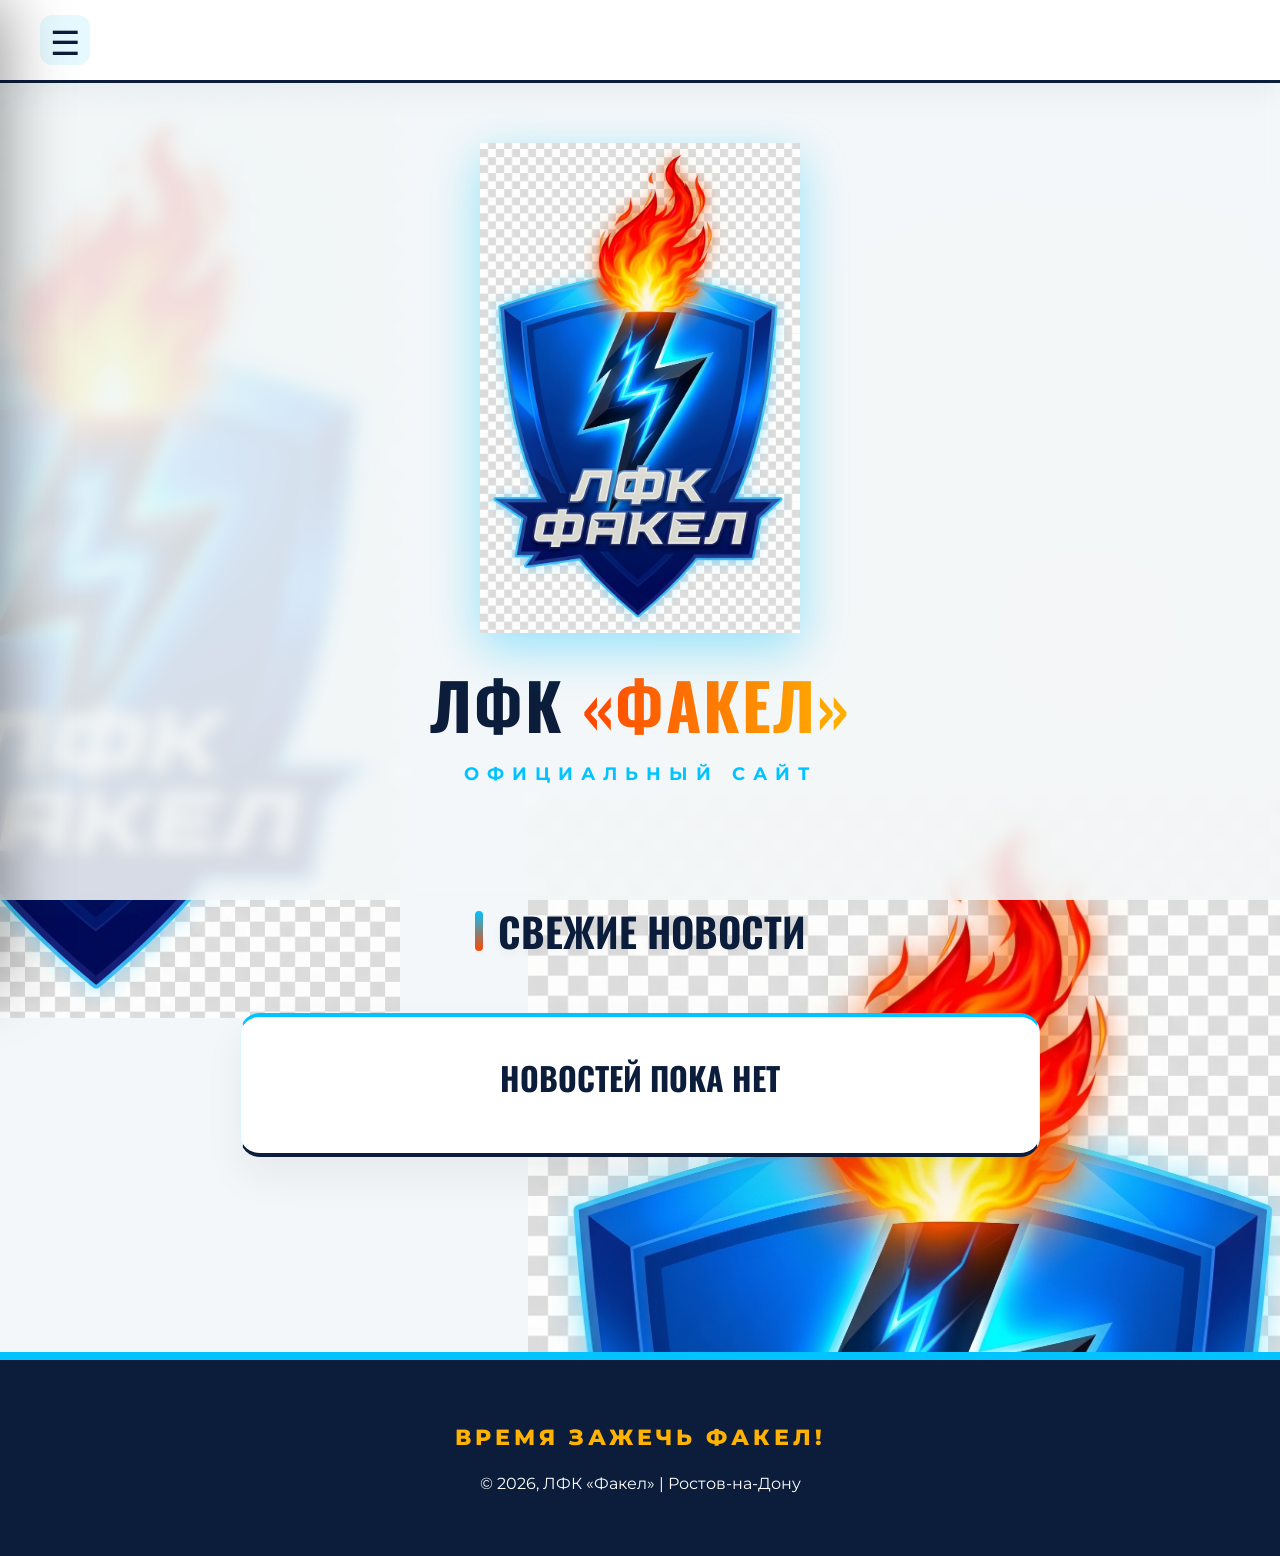
==== commit 5a545545: "Update index.html" ====
--- a/Fakel_Site/index.html
+++ b/Fakel_Site/index.html
@@ -12,10 +12,9 @@
 </head>
 <body>
 
-    <!-- Меню СЛЕВА -->
     <nav class="nav" data-aos="fade-in">
         <div class="menu-btn" onclick="toggleMenu()">
-            <span class="hamburger-icon">☰</span> МЕНЮ
+            <span class="hamburger-icon">☰</span>
         </div>
     </nav>
 
@@ -23,43 +22,37 @@
     <aside class="sidebar" id="sidebar">
         <div class="close-btn" onclick="toggleMenu()">×</div>
         <ul class="sidebar-menu">
-            <li>
-                <a href="index.html" class="active">
-                    <img src="img/logo.png" class="menu-emblem" alt="Главная"> Главная
-                </a>
-            </li>
+            <li><a href="index.html" class="active"><img src="img/logo.png" class="menu-emblem" alt="Главная"> Главная</a></li>
             <div class="sidebar-title">Клуб</div>
             <li><a href="about.html">О клубе</a></li>
             <li><a href="Веб 2.html">Команда</a></li>
             <div class="sidebar-title">Турнир</div>
             <li><a href="Веб 4.html">Матч-центр</a></li>
             <div class="sidebar-title">Медиа и Партнеры</div>
-            <li><a href="#">Трансляции</a></li>
-            <li><a href="#">Медиа</a></li>
+            <!-- ССЫЛКИ НА ВК -->
+            <li><a href="https://vk.ru/footballclubfakel161" target="_blank">Трансляции</a></li>
+            <li><a href="https://vk.ru/albums-227517599" target="_blank">Медиа</a></li>
             <li><a href="Веб 5.html">Партнерам</a></li>
         </ul>
     </aside>
 
     <header id="top" data-aos="zoom-in">
-        <!-- ОГРОМНАЯ ЭМБЛЕМА -->
         <img src="img/logo.png" alt="Логотип ЛФК Факел" class="huge-logo">
         <h1 class="title">ЛФК <span>«ФАКЕЛ»</span></h1>
         <p class="subtitle">ОФИЦИАЛЬНЫЙ САЙТ</p>
     </header>
 
     <div class="container">
-        <!-- Блок вывода ошибок ВК (если ВК заблокирует, мы это увидим) -->
-        <div id="vk-error" style="display:none; background: rgba(255, 59, 0, 0.1); color: #ff3b00; padding: 20px; border-radius: 12px; margin-bottom: 30px; font-weight: bold; border: 2px solid #ff3b00;"></div>
+        <div id="vk-error" style="display:none; background: #ffebee; color: #c62828; padding: 20px; border-radius: 12px; margin-bottom: 30px; font-weight: bold; border: 2px solid #ef5350;"></div>
         
         <div class="news-feed-section">
             <h2 class="section-title" data-aos="fade-right" style="justify-content: center; margin-bottom: 50px;">СВЕЖИЕ НОВОСТИ</h2>
             <div id="unified-feed">
-                <p style="text-align: center; color: var(--brand-light); font-weight: 800; font-size: 20px;">ЗАГРУЗКА ИНФОРМАЦИИ...</p>
+                <p style="text-align: center; color: var(--brand-blue); font-weight: 800; font-size: 20px;">ЗАГРУЗКА ИНФОРМАЦИИ...</p>
             </div>
         </div>
     </div>
 
-    <!-- Горизонтальная лента для старых постов -->
     <div id="archive-section" style="display: none; max-width: 1050px; margin: 0 auto; padding: 0 10px;">
         <h2 class="archive-title">АРХИВ ЗАПИСЕЙ</h2>
         <div class="archive-slider" id="archive-feed"></div>
@@ -81,7 +74,6 @@
 
         let allPosts = [];
         const VK_GROUP_ID = '-227517599'; 
-        // Твой ключ интегрирован!
         const VK_TOKEN = '091ee42a091ee42a091ee42a0d0a5ad5f10091e091ee42a63a19f9ea72afca662d8c301'; 
 
         function fetchCMS() {
@@ -155,7 +147,7 @@
             topPosts.forEach(post => {
                 const imgHtml = post.image ? `<img src="${post.image}" alt="">` : '';
                 const titleStyle = post.type === 'vk' ? `style="color: var(--brand-light);"` : ``;
-                const vkBtn = post.type === 'vk' ? `<br><a href="${post.link}" target="_blank" class="vk-link">Перейти к записи</a>` : '';
+                const vkBtn = post.type === 'vk' ? `<br><a href="${post.link}" target="_blank" class="vk-link">Подробнее в ВК</a>` : '';
                 const cleanBody = post.body.replace(/<[^>]*>?/gm, '');
 
                 mainContainer.innerHTML += `
@@ -172,7 +164,7 @@
                 document.getElementById('archive-section').style.display = 'block';
                 olderPosts.forEach(post => {
                     const imgHtml = post.image ? `<img src="${post.image}" alt="">` : '';
-                    const titleStyle = post.type === 'vk' ? `style="color: var(--brand-light); font-size: 20px;"` : ``;
+                    const titleStyle = post.type === 'vk' ? `style="color: var(--brand-blue); font-size: 20px;"` : ``;
                     const vkBtn = post.type === 'vk' ? `<a href="${post.link}" target="_blank" class="vk-link" style="margin-top:auto; padding: 10px 20px;">В ВК</a>` : '';
                     const cleanBody = post.body.replace(/<[^>]*>?/gm, '');
                     
--- a/Fakel_Site/style.css
+++ b/Fakel_Site/style.css
@@ -1,162 +1,163 @@
 :root { 
-    /* Премиальные цвета ФК Факел */
-    --bg-dark: #040914; /* Глубокий, дорогой темно-синий */
-    --card-bg: linear-gradient(145deg, #0a1326 0%, #050a15 100%); /* Металлический градиент */
+    --bg-light: #f4f7f9; 
+    --card-bg: #ffffff;
     
-    --brand-blue: #0044ff;
-    --brand-light: #00e5ff; /* Электрический неон */
-    --fire-main: #ff3b00; /* Чистый огонь */
-    --fire-yellow: #ffaa00; /* Золото/Желтый */
+    --brand-blue: #0b1d3a;
+    --brand-light: #00c3ff;
+    --fire-main: #ff4500;
+    --fire-yellow: #ffb300;
     
-    --text-main: #ffffff; 
-    --text-muted: #8b9bb4; 
+    --text-dark: #1e293b;
+    --text-muted: #64748b; 
 }
 
 html { scroll-behavior: smooth; font-family: 'Montserrat', sans-serif; }
 
-/* Дорогой фон со спортивными диагональными полосами */
+/* Дорогой премиальный фон с водяными знаками */
 body { 
-    background-color: var(--bg-dark); 
-    background-image: repeating-linear-gradient(
-        45deg, 
-        rgba(255, 255, 255, 0.01) 0px, 
-        rgba(255, 255, 255, 0.01) 2px, 
-        transparent 2px, 
-        transparent 12px 
-    );
-    color: var(--text-main); 
+    background-color: var(--bg-light);
+    background-image: 
+        radial-gradient(circle at 15% 30%, rgba(0, 195, 255, 0.08) 0%, transparent 40%),
+        radial-gradient(circle at 85% 70%, rgba(255, 69, 0, 0.05) 0%, transparent 40%),
+        url('img/logo.png'), url('img/logo.png'); /* Водяные знаки эмблемы */
+    background-position: center, center, -200px 100px, 110% 800px;
+    background-size: cover, cover, 600px, 800px;
+    background-repeat: no-repeat;
+    background-attachment: fixed;
+    color: var(--text-dark); 
     margin: 0; padding: 0; line-height: 1.6; 
 }
 
-h1, h2, h3, .menu-btn, .sidebar-menu a, .team, .card-name { 
-    font-family: 'Oswald', sans-serif; 
-    text-transform: uppercase; 
+/* Эффект матового стекла для читаемости */
+body::before {
+    content: ''; position: fixed; top: 0; left: 0; width: 100%; height: 100%;
+    background: rgba(244, 247, 249, 0.88); backdrop-filter: blur(8px); z-index: -1;
 }
+
+h1, h2, h3, .menu-btn, .sidebar-menu a, .team, .card-name { font-family: 'Oswald', sans-serif; text-transform: uppercase; }
 
 /* ОГРОМНАЯ ЭМБЛЕМА БЕЗ АНИМАЦИИ */
 .huge-logo {
-    width: 380px; 
+    width: 320px; 
     margin: 0 auto 20px; 
     display: block;
-    /* Специальный фильтр: если у картинки есть мелкие артефакты фона, он их сгладит, 
-       и добавит мощное, дорогое свечение */
-    filter: drop-shadow(0 0 40px rgba(0, 229, 255, 0.5)) drop-shadow(0 0 10px rgba(255, 59, 0, 0.5));
+    filter: drop-shadow(0 15px 25px rgba(0, 195, 255, 0.4));
 }
 
-header { text-align: center; padding: 60px 20px 40px; position: relative; z-index: 2; }
-.title { color: #fff; font-size: 64px; margin: 0 0 10px; font-weight: 800; letter-spacing: 4px; text-shadow: 0 10px 30px rgba(0,0,0,0.8); }
+header { text-align: center; padding: 60px 20px 30px; position: relative; z-index: 2; }
+.title { color: var(--brand-blue); font-size: 64px; margin: 0 0 5px; font-weight: 800; letter-spacing: 2px; }
 .title span { 
     background: linear-gradient(to right, var(--fire-main), var(--fire-yellow));
     -webkit-background-clip: text; -webkit-text-fill-color: transparent;
 }
-.subtitle { font-size: 20px; color: var(--brand-light); font-weight: 700; letter-spacing: 8px; margin: 0; text-shadow: 0 0 15px rgba(0, 229, 255, 0.5); }
+.subtitle { font-size: 18px; color: var(--brand-light); font-weight: 700; letter-spacing: 8px; margin: 0; }
 
-/* Навигация (Четко слева, в спортивном стиле) */
+/* Навигация (Только крупный гамбургер слева) */
 .nav { 
     display: flex; justify-content: flex-start; align-items: center; 
-    padding: 15px 40px; background: rgba(4, 9, 20, 0.95); 
+    padding: 15px 40px; background: rgba(255, 255, 255, 0.95); 
     position: sticky; top: 0; z-index: 100; backdrop-filter: blur(20px); 
-    border-bottom: 2px solid var(--brand-light); 
-    box-shadow: 0 10px 40px rgba(0, 229, 255, 0.15); 
+    border-bottom: 3px solid var(--brand-blue); 
+    box-shadow: 0 10px 30px rgba(0,0,0,0.05); 
 }
-.menu-btn { cursor: pointer; display: flex; align-items: center; gap: 12px; font-size: 20px; letter-spacing: 3px; color: #fff; font-weight: 800; transition: 0.3s; }
-.menu-btn:hover { color: var(--fire-yellow); text-shadow: 0 0 15px var(--fire-main); }
-.hamburger-icon { font-size: 28px; color: var(--brand-light); }
+.menu-btn { cursor: pointer; display: flex; align-items: center; justify-content: center; width: 50px; height: 50px; border-radius: 12px; background: rgba(0, 195, 255, 0.1); transition: 0.3s; }
+.menu-btn:hover { background: var(--brand-blue); }
+.hamburger-icon { font-size: 34px; color: var(--brand-blue); transition: 0.3s; line-height: 1;}
+.menu-btn:hover .hamburger-icon { color: var(--brand-light); transform: scale(1.1); }
 
 /* Боковое меню */
-.sidebar-overlay { position: fixed; top: 0; left: 0; width: 100%; height: 100%; background: rgba(0,0,0,0.7); backdrop-filter: blur(8px); z-index: 998; opacity: 0; visibility: hidden; transition: 0.4s; }
+.sidebar-overlay { position: fixed; top: 0; left: 0; width: 100%; height: 100%; background: rgba(11,29,58,0.4); backdrop-filter: blur(6px); z-index: 998; opacity: 0; visibility: hidden; transition: 0.4s; }
 .sidebar-overlay.active { opacity: 1; visibility: visible; }
-.sidebar { position: fixed; top: 0; left: -400px; width: 340px; height: 100%; background: #050a15; z-index: 999; box-shadow: 20px 0 60px rgba(0,0,0,0.9); transition: left 0.4s cubic-bezier(0.16, 1, 0.3, 1); overflow-y: auto; padding: 40px 20px; border-right: 4px solid var(--fire-main); }
+.sidebar { position: fixed; top: 0; left: -400px; width: 340px; height: 100%; background: var(--brand-blue); z-index: 999; box-shadow: 20px 0 60px rgba(0,0,0,0.4); transition: left 0.4s cubic-bezier(0.16, 1, 0.3, 1); overflow-y: auto; padding: 40px 20px; border-right: 5px solid var(--fire-main); }
 .sidebar.active { left: 0; }
-.close-btn { position: absolute; top: 20px; right: 25px; font-size: 40px; color: #fff; cursor: pointer; }
-.close-btn:hover { color: var(--brand-light); transform: rotate(90deg) scale(1.1); transition: 0.3s; }
-.sidebar-menu { list-style: none; padding: 0; margin: 40px 0 0 0; }
+.close-btn { position: absolute; top: 20px; right: 25px; font-size: 45px; color: #fff; cursor: pointer; font-weight: 300;}
+.close-btn:hover { color: var(--brand-light); transform: rotate(90deg); transition: 0.3s; }
+.sidebar-menu { list-style: none; padding: 0; margin: 50px 0 0 0; }
 .sidebar-menu li { margin-bottom: 8px; }
-.sidebar-menu a { display: flex; align-items: center; color: #fff; text-decoration: none; font-size: 22px; padding: 15px; transition: 0.3s; border-radius: 8px; font-weight: 600; letter-spacing: 2px;}
-.sidebar-menu a:hover, .sidebar-menu a.active { background: linear-gradient(90deg, rgba(0, 229, 255, 0.2) 0%, transparent 100%); color: var(--brand-light); border-left: 4px solid var(--brand-light); }
-.sidebar-title { color: var(--text-muted); font-size: 12px; font-weight: 800; text-transform: uppercase; letter-spacing: 5px; margin: 30px 0 10px 15px; }
-.menu-emblem { width: 50px; border-radius: 8px; margin-right: 15px; filter: drop-shadow(0 0 10px rgba(0, 229, 255, 0.5)); }
+.sidebar-menu a { display: flex; align-items: center; color: #fff; text-decoration: none; font-size: 22px; padding: 15px; transition: 0.3s; border-radius: 8px; font-weight: 600; letter-spacing: 1px;}
+.sidebar-menu a:hover, .sidebar-menu a.active { background: rgba(0, 195, 255, 0.15); color: var(--brand-light); border-left: 5px solid var(--brand-light); }
+.sidebar-title { color: rgba(255,255,255,0.4); font-size: 13px; font-weight: 800; text-transform: uppercase; letter-spacing: 5px; margin: 35px 0 10px 15px; }
+.menu-emblem { width: 45px; border-radius: 8px; margin-right: 15px; }
 
 .container { max-width: 1050px; margin: 0 auto; padding: 20px 20px 80px; position: relative; z-index: 2; }
-.section-title, .category-title { font-size: 38px; color: #fff; margin: 60px 0 30px; display: flex; align-items: center; gap: 15px; font-weight: 800; text-shadow: 0 5px 15px rgba(0,0,0,0.5); }
-.section-title::before, .category-title::before { content: ''; width: 8px; height: 38px; background: linear-gradient(to bottom, var(--brand-light), var(--fire-main)); display: block; box-shadow: 0 0 15px var(--brand-light); }
+.section-title, .category-title { font-size: 40px; color: var(--brand-blue); margin: 60px 0 35px; display: flex; align-items: center; gap: 15px; font-weight: 800; text-shadow: 0 4px 10px rgba(0,0,0,0.05); }
+.section-title::before, .category-title::before { content: ''; width: 8px; height: 40px; background: linear-gradient(to bottom, var(--brand-light), var(--fire-main)); display: block; border-radius: 4px;}
 
-/* ПРЕМИАЛЬНЫЕ КАРТОЧКИ (Металл + Неон) */
+/* ПРЕМИАЛЬНЫЕ БЕЛЫЕ КАРТОЧКИ */
 .match-card, .card-detail, .content-card, .partner-card, .cms-news-card, .archive-card { 
     background: var(--card-bg); 
-    border-radius: 16px; padding: 35px; margin-bottom: 35px; 
-    border: 1px solid rgba(255, 255, 255, 0.05);
-    border-top: 2px solid var(--brand-light);
-    border-bottom: 2px solid var(--fire-main);
-    box-shadow: 0 20px 50px rgba(0,0,0,0.8), inset 0 0 20px rgba(0, 229, 255, 0.03); 
+    border-radius: 20px; padding: 40px; margin-bottom: 35px; 
+    border: 1px solid rgba(0, 195, 255, 0.15);
+    border-top: 4px solid var(--brand-light);
+    border-bottom: 4px solid var(--brand-blue);
+    box-shadow: 0 20px 40px rgba(11, 29, 58, 0.06); 
     transition: 0.3s;
 }
 .card-detail:hover, .match-card:hover, .cms-news-card:hover, .archive-card:hover { 
     transform: translateY(-8px); 
-    box-shadow: 0 30px 60px rgba(0,0,0,0.9), 0 0 30px rgba(0, 229, 255, 0.15); 
-    border-top: 2px solid var(--fire-main);
-    border-bottom: 2px solid var(--brand-light);
+    box-shadow: 0 25px 50px rgba(0, 195, 255, 0.15); 
+    border-top: 4px solid var(--fire-main);
 }
 
 /* Лента новостей */
 .news-feed-section { max-width: 800px; margin: 0 auto; }
-.cms-news-card img { width: 100%; border-radius: 12px; margin-bottom: 20px; max-height: 450px; object-fit: cover; border: 1px solid rgba(255,255,255,0.1); }
-.cms-news-date { color: var(--fire-yellow); font-size: 14px; font-weight: 800; margin-bottom: 10px; display: block; text-transform: uppercase; letter-spacing: 3px;}
-.cms-news-title { color: #fff; font-size: 32px; margin: 0 0 15px 0; line-height: 1.3; font-weight: 800; text-shadow: 0 5px 15px rgba(0,0,0,0.5); }
-.cms-news-text { color: var(--text-muted); font-size: 16px; font-weight: 500; white-space: pre-wrap; margin: 0; line-height: 1.8; }
-.vk-link { display: inline-block; margin-top: 25px; color: #040914; background: linear-gradient(90deg, var(--brand-light), #0088ff); padding: 12px 30px; border-radius: 8px; text-decoration: none; font-weight: 800; font-size: 14px; text-transform: uppercase; transition: 0.3s; box-shadow: 0 10px 25px rgba(0, 229, 255, 0.4); }
-.vk-link:hover { background: linear-gradient(90deg, var(--fire-yellow), var(--fire-main)); box-shadow: 0 10px 25px rgba(255, 59, 0, 0.4); }
+.cms-news-card img { width: 100%; border-radius: 12px; margin-bottom: 25px; max-height: 450px; object-fit: cover; box-shadow: 0 10px 20px rgba(0,0,0,0.1);}
+.cms-news-date { color: var(--fire-main); font-size: 14px; font-weight: 800; margin-bottom: 12px; display: block; text-transform: uppercase; letter-spacing: 3px;}
+.cms-news-title { color: var(--brand-blue); font-size: 32px; margin: 0 0 15px 0; line-height: 1.3; font-weight: 800; }
+.cms-news-text { color: var(--text-dark); font-size: 16px; font-weight: 500; white-space: pre-wrap; margin: 0; line-height: 1.8; }
+.vk-link { display: inline-block; margin-top: 25px; color: #fff; background: var(--brand-blue); padding: 14px 35px; border-radius: 8px; text-decoration: none; font-weight: 800; font-size: 14px; text-transform: uppercase; transition: 0.3s; box-shadow: 0 10px 20px rgba(11, 29, 58, 0.2); }
+.vk-link:hover { background: var(--fire-main); box-shadow: 0 10px 20px rgba(255, 69, 0, 0.3); }
 
 /* Горизонтальный архив */
-.archive-title { text-align: center; color: #fff; margin: 80px 0 30px; font-size: 32px; font-weight: 800; text-shadow: 0 5px 15px rgba(0,0,0,0.8); }
+.archive-title { text-align: center; color: var(--brand-blue); margin: 80px 0 30px; font-size: 32px; font-weight: 800; text-transform: uppercase; }
 .archive-slider { display: flex; gap: 25px; overflow-x: auto; padding: 15px 10px 30px; scroll-snap-type: x mandatory; }
-.archive-slider::-webkit-scrollbar { height: 8px; }
-.archive-slider::-webkit-scrollbar-track { background: rgba(255,255,255,0.05); border-radius: 4px; }
-.archive-slider::-webkit-scrollbar-thumb { background: var(--brand-light); border-radius: 4px; }
-.archive-card { min-width: 320px; max-width: 320px; flex-shrink: 0; scroll-snap-align: start; padding: 25px; display: flex; flex-direction: column; }
-.archive-card img { width: 100%; height: 180px; object-fit: cover; border-radius: 8px; margin-bottom: 15px; }
+.archive-slider::-webkit-scrollbar { height: 10px; }
+.archive-slider::-webkit-scrollbar-track { background: rgba(0, 195, 255, 0.1); border-radius: 5px; }
+.archive-slider::-webkit-scrollbar-thumb { background: var(--brand-blue); border-radius: 5px; }
+.archive-card { min-width: 340px; max-width: 340px; flex-shrink: 0; scroll-snap-align: start; padding: 25px; display: flex; flex-direction: column; }
+.archive-card img { width: 100%; height: 200px; object-fit: cover; border-radius: 12px; margin-bottom: 15px; }
 .archive-card .cms-news-title { font-size: 22px; margin-bottom: 10px; display: -webkit-box; -webkit-line-clamp: 2; -webkit-box-orient: vertical; overflow: hidden; }
-.archive-card .cms-news-text { font-size: 14px; display: -webkit-box; -webkit-line-clamp: 3; -webkit-box-orient: vertical; overflow: hidden; }
+.archive-card .cms-news-text { font-size: 15px; display: -webkit-box; -webkit-line-clamp: 3; -webkit-box-orient: vertical; overflow: hidden; }
 
-/* Таблицы (Стиль Лиги Чемпионов) */
-.standings-table { width: 100%; border-collapse: collapse; margin-top: 10px; font-size: 16px; color: #fff; }
-.standings-table th { color: var(--brand-light); text-transform: uppercase; font-size: 14px; font-weight: 800; padding: 20px 10px; letter-spacing: 2px; border-bottom: 2px solid rgba(0, 229, 255, 0.2); }
-.standings-table td { padding: 20px 10px; border-bottom: 1px solid rgba(255, 255, 255, 0.05); text-align: center; font-weight: 600;}
+/* Таблицы */
+.standings-table { width: 100%; border-collapse: collapse; margin-top: 10px; font-size: 16px; color: var(--text-dark); }
+.standings-table th { color: #fff; background-color: var(--brand-blue); text-transform: uppercase; font-size: 14px; font-weight: 800; padding: 20px 10px; letter-spacing: 2px; }
+.standings-table td { padding: 20px 10px; border-bottom: 1px solid rgba(11, 29, 58, 0.08); text-align: center; font-weight: 600;}
 .team-cell { text-align: left !important; font-weight: 800; letter-spacing: 1px; }
-.fakel-row { background: linear-gradient(90deg, rgba(255, 59, 0, 0.15) 0%, transparent 100%); }
-.fakel-row td { color: #fff; }
-.fakel-row td:first-child { border-left: 4px solid var(--fire-main); }
-.fakel-row .team-cell { color: var(--fire-yellow) !important; font-weight: 900; text-shadow: 0 0 15px rgba(255,170,0,0.5); }
-.fakel-row strong { color: var(--fire-main); font-size: 20px; text-shadow: 0 0 10px rgba(255,59,0,0.5); }
+.fakel-row { background: rgba(0, 195, 255, 0.08); }
+.fakel-row td { color: var(--brand-blue); }
+.fakel-row td:first-child { border-left: 5px solid var(--fire-main); }
+.fakel-row .team-cell { color: var(--fire-main) !important; font-weight: 900; }
+.fakel-row strong { color: var(--fire-main); font-size: 20px; }
 
 /* Матч-центр */
-.match-header { display: flex; justify-content: space-between; color: var(--text-muted); font-size: 14px; text-transform: uppercase; letter-spacing: 3px; margin-bottom: 25px; border-bottom: 1px solid rgba(255,255,255,0.1); padding-bottom: 15px; font-weight: 800;}
+.match-header { display: flex; justify-content: space-between; color: var(--text-muted); font-size: 15px; text-transform: uppercase; letter-spacing: 3px; margin-bottom: 30px; border-bottom: 2px solid rgba(11, 29, 58, 0.05); padding-bottom: 15px; font-weight: 800;}
 .match-scoreboard { display: grid; grid-template-columns: 1fr auto 1fr; align-items: center; gap: 20px; text-align: center; }
-.team { font-size: 36px; font-weight: 800; letter-spacing: 2px; color: #fff; text-shadow: 0 5px 15px rgba(0,0,0,0.8); }
-.score { font-size: 72px; font-weight: 800; background: linear-gradient(to bottom, var(--brand-light), #0066ff); -webkit-background-clip: text; -webkit-text-fill-color: transparent; padding: 0 30px; filter: drop-shadow(0px 10px 20px rgba(0, 229, 255, 0.4)); }
-.match-events-grid { display: grid; grid-template-columns: 1fr auto 1fr; gap: 20px; margin-top: 35px; padding-top: 25px; border-top: 1px dashed rgba(255,255,255,0.1); font-size: 15px; color: var(--text-muted); font-weight: 600;}
+.team { font-size: 38px; font-weight: 800; letter-spacing: 2px; color: var(--brand-blue); }
+.score { font-size: 76px; font-weight: 800; background: linear-gradient(to bottom, var(--fire-main), var(--fire-yellow)); -webkit-background-clip: text; -webkit-text-fill-color: transparent; padding: 0 30px; filter: drop-shadow(0px 10px 15px rgba(255, 69, 0, 0.3)); }
+.match-events-grid { display: grid; grid-template-columns: 1fr auto 1fr; gap: 20px; margin-top: 35px; padding-top: 25px; border-top: 2px dashed rgba(11, 29, 58, 0.1); font-size: 15px; color: var(--text-muted); font-weight: 600;}
 .team-events { display: flex; flex-direction: column; gap: 10px; }
 .team-events.left { align-items: flex-end; text-align: right; }
 .team-events.right { align-items: flex-start; text-align: left; }
 .event-spacer { width: 80px; }
-.event span { color: var(--fire-yellow); font-weight: 800; margin: 0 8px; font-size: 14px; }
+.event span { color: var(--fire-main); font-weight: 800; margin: 0 8px; font-size: 14px; }
 
 /* Команда */
-.card-detail { display: flex; gap: 40px; align-items: center; }
-.card-detail img { width: 260px; height: 340px; object-fit: cover; border-radius: 12px; flex-shrink: 0; box-shadow: 0 20px 40px rgba(0,0,0,0.8); border: 2px solid rgba(255,255,255,0.05); transition: 0.4s; }
-.card-detail:hover img { transform: scale(1.03); border-color: var(--brand-light); box-shadow: 0 20px 50px rgba(0, 229, 255, 0.3); }
+.card-detail { display: flex; gap: 45px; align-items: center; }
+.card-detail img { width: 280px; height: 360px; object-fit: cover; border-radius: 16px; flex-shrink: 0; box-shadow: 0 20px 40px rgba(11, 29, 58, 0.2); transition: 0.4s; }
+.card-detail:hover img { transform: scale(1.03); box-shadow: 0 25px 50px rgba(0, 195, 255, 0.3); }
 .card-content { flex: 1; }
-.card-name { color: #fff; font-size: 38px; margin: 0 0 25px 0; border-bottom: 1px solid rgba(255,255,255,0.1); padding-bottom: 15px; display: flex; align-items: center; flex-wrap: wrap; gap: 20px; }
-.card-name span.number { color: var(--brand-light); font-weight: 800; font-size: 48px; text-shadow: 0 0 20px rgba(0,229,255,0.4); }
-.captain-badge { background: linear-gradient(90deg, var(--fire-main), var(--fire-yellow)); color: #fff; font-size: 14px; font-weight: 800; padding: 6px 16px; border-radius: 6px; letter-spacing: 2px; box-shadow: 0 5px 20px rgba(255, 59, 0, 0.4); }
+.card-name { color: var(--brand-blue); font-size: 40px; margin: 0 0 25px 0; border-bottom: 2px solid rgba(0, 195, 255, 0.2); padding-bottom: 15px; display: flex; align-items: center; flex-wrap: wrap; gap: 20px; }
+.card-name span.number { color: var(--brand-light); font-weight: 800; font-size: 52px; }
+.captain-badge { background: linear-gradient(90deg, var(--fire-main), var(--fire-yellow)); color: #fff; font-size: 14px; font-weight: 800; padding: 6px 16px; border-radius: 8px; letter-spacing: 2px; box-shadow: 0 5px 15px rgba(255, 69, 0, 0.4); }
 .info-grid { display: grid; grid-template-columns: 1fr 1fr; gap: 20px; }
-.info-item { font-size: 16px; color: #fff; font-weight: 700; }
-.info-item strong { display: block; font-size: 12px; text-transform: uppercase; letter-spacing: 3px; color: var(--text-muted); margin-bottom: 5px; }
-.info-full { grid-column: 1 / -1; margin-top: 15px; padding-top: 20px; border-top: 1px dashed rgba(255,255,255,0.1); }
-.info-full strong { color: var(--fire-yellow); }
+.info-item { font-size: 17px; color: var(--text-dark); font-weight: 700; }
+.info-item strong { display: block; font-size: 13px; text-transform: uppercase; letter-spacing: 3px; color: var(--brand-light); margin-bottom: 5px; }
+.info-full { grid-column: 1 / -1; margin-top: 15px; padding-top: 20px; border-top: 2px dashed rgba(0, 195, 255, 0.2); }
+.info-full strong { color: var(--fire-main); font-size: 15px; }
 
-footer { text-align: center; padding: 60px 20px; color: var(--text-muted); background: #02050a; font-size: 15px; margin-top: 80px; position: relative; z-index: 2; border-top: 4px solid var(--brand-light);}
-footer span { color: #fff; font-weight: 800; text-transform: uppercase; letter-spacing: 4px; font-size: 20px; display: block; margin-bottom: 10px; text-shadow: 0 0 10px rgba(255,255,255,0.3);}
+footer { text-align: center; padding: 60px 20px; color: #fff; background: var(--brand-blue); font-size: 16px; margin-top: 80px; position: relative; z-index: 2; border-top: 8px solid var(--brand-light);}
+footer span { color: var(--fire-yellow); font-weight: 800; text-transform: uppercase; letter-spacing: 4px; font-size: 22px; display: block; margin-bottom: 15px;}
 
 @media (max-width: 768px) { 
     .match-scoreboard { grid-template-columns: 1fr; gap: 10px; } 
@@ -169,6 +170,6 @@
     .card-detail img { width: 100%; max-width: 280px; height: auto; }
     .card-name { font-size: 32px; justify-content: center; }
     .info-grid { grid-template-columns: 1fr; gap: 15px; text-align: center; width: 100%; }
-    .huge-logo { width: 280px; }
-    .title { font-size: 48px; }
+    .huge-logo { width: 260px; }
+    .title { font-size: 46px; }
 }
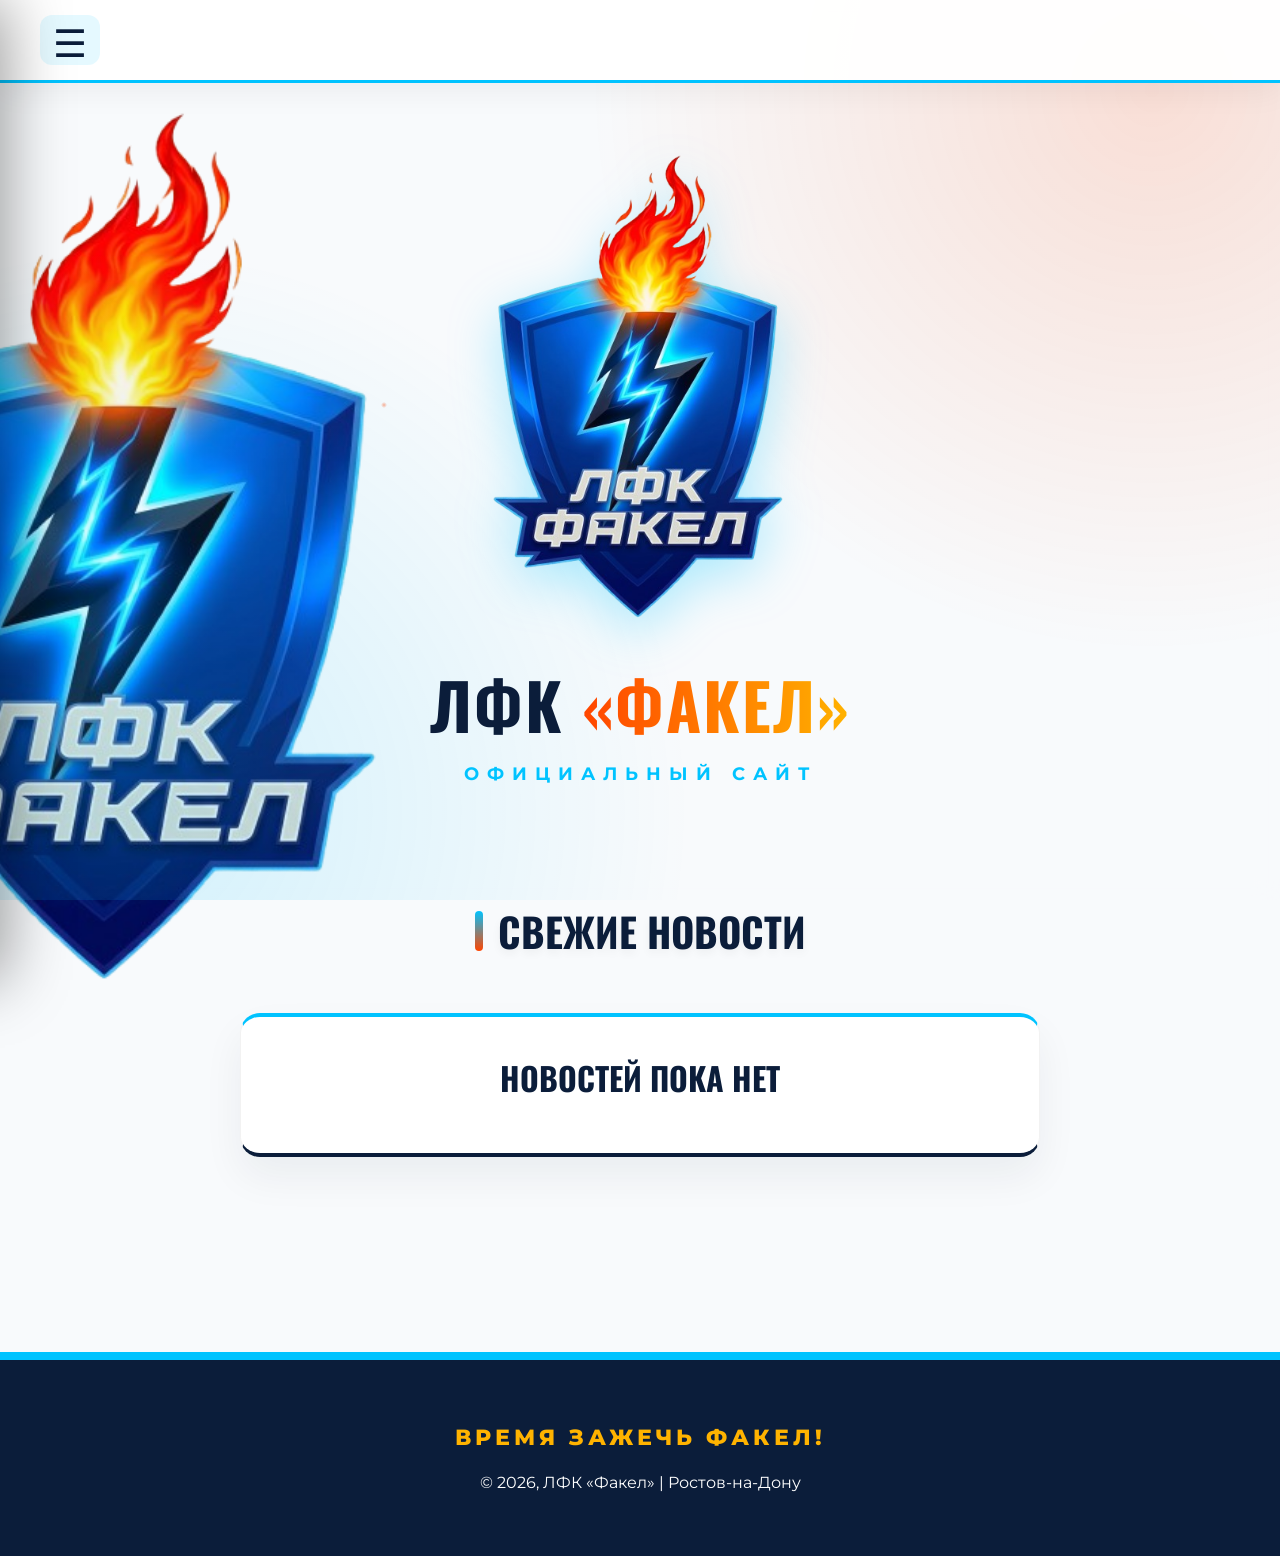
==== commit ee1d1d2f: "Update index.html" ====
--- a/Fakel_Site/index.html
+++ b/Fakel_Site/index.html
@@ -4,7 +4,7 @@
     <meta charset="UTF-8">
     <meta name="viewport" content="width=device-width, initial-scale=1.0">
     <title>ЛФК «Факел» | Официальный сайт</title>
-    <link rel="icon" type="image/png" href="img/logo.png">
+    <link rel="icon" type="image/png" href="img/logo.png?v=2">
     <link href="https://fonts.googleapis.com/css2?family=Montserrat:wght@400;500;600;700;800&family=Oswald:wght@400;500;700;800&display=swap" rel="stylesheet">
     <link href="https://unpkg.com/aos@2.3.1/dist/aos.css" rel="stylesheet">
     <link rel="stylesheet" href="style.css">
@@ -22,14 +22,13 @@
     <aside class="sidebar" id="sidebar">
         <div class="close-btn" onclick="toggleMenu()">×</div>
         <ul class="sidebar-menu">
-            <li><a href="index.html" class="active"><img src="img/logo.png" class="menu-emblem" alt="Главная"> Главная</a></li>
+            <li><a href="index.html" class="active"><img src="img/logo.png?v=2" class="menu-emblem" alt="Главная"> Главная</a></li>
             <div class="sidebar-title">Клуб</div>
             <li><a href="about.html">О клубе</a></li>
             <li><a href="Веб 2.html">Команда</a></li>
             <div class="sidebar-title">Турнир</div>
             <li><a href="Веб 4.html">Матч-центр</a></li>
             <div class="sidebar-title">Медиа и Партнеры</div>
-            <!-- ССЫЛКИ НА ВК -->
             <li><a href="https://vk.ru/footballclubfakel161" target="_blank">Трансляции</a></li>
             <li><a href="https://vk.ru/albums-227517599" target="_blank">Медиа</a></li>
             <li><a href="Веб 5.html">Партнерам</a></li>
@@ -37,7 +36,7 @@
     </aside>
 
     <header id="top" data-aos="zoom-in">
-        <img src="img/logo.png" alt="Логотип ЛФК Факел" class="huge-logo">
+        <img src="img/logo.png?v=2" alt="Логотип ЛФК Факел" class="huge-logo">
         <h1 class="title">ЛФК <span>«ФАКЕЛ»</span></h1>
         <p class="subtitle">ОФИЦИАЛЬНЫЙ САЙТ</p>
     </header>
@@ -93,7 +92,7 @@
                 window.processVKPosts = function(response) {
                     if (response && response.error) {
                         document.getElementById('vk-error').style.display = 'block';
-                        document.getElementById('vk-error').innerHTML = `Ошибка доступа ВКонтакте: ${response.error.error_msg}`;
+                        document.getElementById('vk-error').innerHTML = `Ошибка ВК: ${response.error.error_msg}`;
                         resolve(); return;
                     }
                     if(response && response.response && response.response.items) {
--- a/Fakel_Site/style.css
+++ b/Fakel_Site/style.css
@@ -1,6 +1,6 @@
 :root { 
-    --bg-light: #f4f7f9; 
-    --card-bg: #ffffff;
+    --bg-page: #f8fafc; 
+    --card-bg: rgba(255, 255, 255, 0.95);
     
     --brand-blue: #0b1d3a;
     --brand-light: #00c3ff;
@@ -11,37 +11,56 @@
     --text-muted: #64748b; 
 }
 
-html { scroll-behavior: smooth; font-family: 'Montserrat', sans-serif; }
+html { scroll-behavior: smooth; font-family: 'Montserrat', sans-serif; background-color: var(--bg-page); overflow-x: hidden; }
 
-/* Дорогой премиальный фон с водяными знаками */
+/* Светлый фон с огненными и синими засветами + Логотипы по бокам */
 body { 
-    background-color: var(--bg-light);
     background-image: 
-        radial-gradient(circle at 15% 30%, rgba(0, 195, 255, 0.08) 0%, transparent 40%),
-        radial-gradient(circle at 85% 70%, rgba(255, 69, 0, 0.05) 0%, transparent 40%),
-        url('img/logo.png'), url('img/logo.png'); /* Водяные знаки эмблемы */
-    background-position: center, center, -200px 100px, 110% 800px;
-    background-size: cover, cover, 600px, 800px;
+        radial-gradient(circle at 90% 10%, rgba(255, 69, 0, 0.15) 0%, transparent 40%),
+        radial-gradient(circle at 10% 90%, rgba(0, 195, 255, 0.15) 0%, transparent 40%),
+        url('img/logo.png?v=2'), 
+        url('img/logo.png?v=2');
+    background-position: center, center, -15vw 10vh, 105vw 70vh;
+    background-size: cover, cover, 600px, 700px;
     background-repeat: no-repeat;
     background-attachment: fixed;
     color: var(--text-dark); 
     margin: 0; padding: 0; line-height: 1.6; 
+    min-height: 100vh;
 }
 
-/* Эффект матового стекла для читаемости */
+/* Эффект матового стекла, чтобы размыть логотипы на фоне */
 body::before {
     content: ''; position: fixed; top: 0; left: 0; width: 100%; height: 100%;
-    background: rgba(244, 247, 249, 0.88); backdrop-filter: blur(8px); z-index: -1;
+    background: rgba(248, 250, 252, 0.85); backdrop-filter: blur(12px); z-index: -2;
+}
+
+/* АНИМАЦИЯ: Плавающие огненные искры на фоне */
+body::after {
+    content: ''; position: fixed; top: 0; left: 0; width: 100%; height: 100%;
+    background-image: 
+        radial-gradient(circle at 20% 30%, rgba(255, 69, 0, 0.6) 0px, transparent 3px),
+        radial-gradient(circle at 80% 40%, rgba(255, 179, 0, 0.6) 0px, transparent 4px),
+        radial-gradient(circle at 40% 80%, rgba(0, 195, 255, 0.5) 0px, transparent 3px),
+        radial-gradient(circle at 70% 90%, rgba(255, 69, 0, 0.5) 0px, transparent 4px);
+    background-size: 150vw 150vh;
+    z-index: -1;
+    opacity: 0.7;
+    animation: sparks 12s linear infinite alternate;
+    pointer-events: none;
+}
+@keyframes sparks {
+    0% { transform: translateY(0) scale(1); opacity: 0.4; }
+    50% { transform: translateY(-30px) scale(1.1); opacity: 0.8; }
+    100% { transform: translateY(0) scale(1); opacity: 0.4; }
 }
 
 h1, h2, h3, .menu-btn, .sidebar-menu a, .team, .card-name { font-family: 'Oswald', sans-serif; text-transform: uppercase; }
 
-/* ОГРОМНАЯ ЭМБЛЕМА БЕЗ АНИМАЦИИ */
+/* Эмблема на главной */
 .huge-logo {
-    width: 320px; 
-    margin: 0 auto 20px; 
-    display: block;
-    filter: drop-shadow(0 15px 25px rgba(0, 195, 255, 0.4));
+    width: 320px; margin: 0 auto 20px; display: block;
+    filter: drop-shadow(0 15px 25px rgba(0, 195, 255, 0.3));
 }
 
 header { text-align: center; padding: 60px 20px 30px; position: relative; z-index: 2; }
@@ -52,21 +71,21 @@
 }
 .subtitle { font-size: 18px; color: var(--brand-light); font-weight: 700; letter-spacing: 8px; margin: 0; }
 
-/* Навигация (Только крупный гамбургер слева) */
+/* Белоснежная навигация (Меню слева, только полоски) */
 .nav { 
     display: flex; justify-content: flex-start; align-items: center; 
-    padding: 15px 40px; background: rgba(255, 255, 255, 0.95); 
-    position: sticky; top: 0; z-index: 100; backdrop-filter: blur(20px); 
-    border-bottom: 3px solid var(--brand-blue); 
+    padding: 15px 40px; background: rgba(255,255,255,0.95); 
+    position: sticky; top: 0; z-index: 100;
+    border-bottom: 3px solid var(--brand-light); 
     box-shadow: 0 10px 30px rgba(0,0,0,0.05); 
 }
-.menu-btn { cursor: pointer; display: flex; align-items: center; justify-content: center; width: 50px; height: 50px; border-radius: 12px; background: rgba(0, 195, 255, 0.1); transition: 0.3s; }
+.menu-btn { cursor: pointer; display: flex; align-items: center; justify-content: center; width: 60px; height: 50px; border-radius: 12px; background: rgba(0, 195, 255, 0.1); transition: 0.3s; }
 .menu-btn:hover { background: var(--brand-blue); }
-.hamburger-icon { font-size: 34px; color: var(--brand-blue); transition: 0.3s; line-height: 1;}
+.hamburger-icon { font-size: 38px; color: var(--brand-blue); transition: 0.3s; line-height: 1;}
 .menu-btn:hover .hamburger-icon { color: var(--brand-light); transform: scale(1.1); }
 
 /* Боковое меню */
-.sidebar-overlay { position: fixed; top: 0; left: 0; width: 100%; height: 100%; background: rgba(11,29,58,0.4); backdrop-filter: blur(6px); z-index: 998; opacity: 0; visibility: hidden; transition: 0.4s; }
+.sidebar-overlay { position: fixed; top: 0; left: 0; width: 100%; height: 100%; background: rgba(11,29,58,0.4); backdrop-filter: blur(4px); z-index: 998; opacity: 0; visibility: hidden; transition: 0.4s; }
 .sidebar-overlay.active { opacity: 1; visibility: visible; }
 .sidebar { position: fixed; top: 0; left: -400px; width: 340px; height: 100%; background: var(--brand-blue); z-index: 999; box-shadow: 20px 0 60px rgba(0,0,0,0.4); transition: left 0.4s cubic-bezier(0.16, 1, 0.3, 1); overflow-y: auto; padding: 40px 20px; border-right: 5px solid var(--fire-main); }
 .sidebar.active { left: 0; }
@@ -83,11 +102,11 @@
 .section-title, .category-title { font-size: 40px; color: var(--brand-blue); margin: 60px 0 35px; display: flex; align-items: center; gap: 15px; font-weight: 800; text-shadow: 0 4px 10px rgba(0,0,0,0.05); }
 .section-title::before, .category-title::before { content: ''; width: 8px; height: 40px; background: linear-gradient(to bottom, var(--brand-light), var(--fire-main)); display: block; border-radius: 4px;}
 
-/* ПРЕМИАЛЬНЫЕ БЕЛЫЕ КАРТОЧКИ */
+/* Чистые белые карточки с градиентами */
 .match-card, .card-detail, .content-card, .partner-card, .cms-news-card, .archive-card { 
     background: var(--card-bg); 
     border-radius: 20px; padding: 40px; margin-bottom: 35px; 
-    border: 1px solid rgba(0, 195, 255, 0.15);
+    border: 1px solid rgba(0, 0, 0, 0.05);
     border-top: 4px solid var(--brand-light);
     border-bottom: 4px solid var(--brand-blue);
     box-shadow: 0 20px 40px rgba(11, 29, 58, 0.06); 
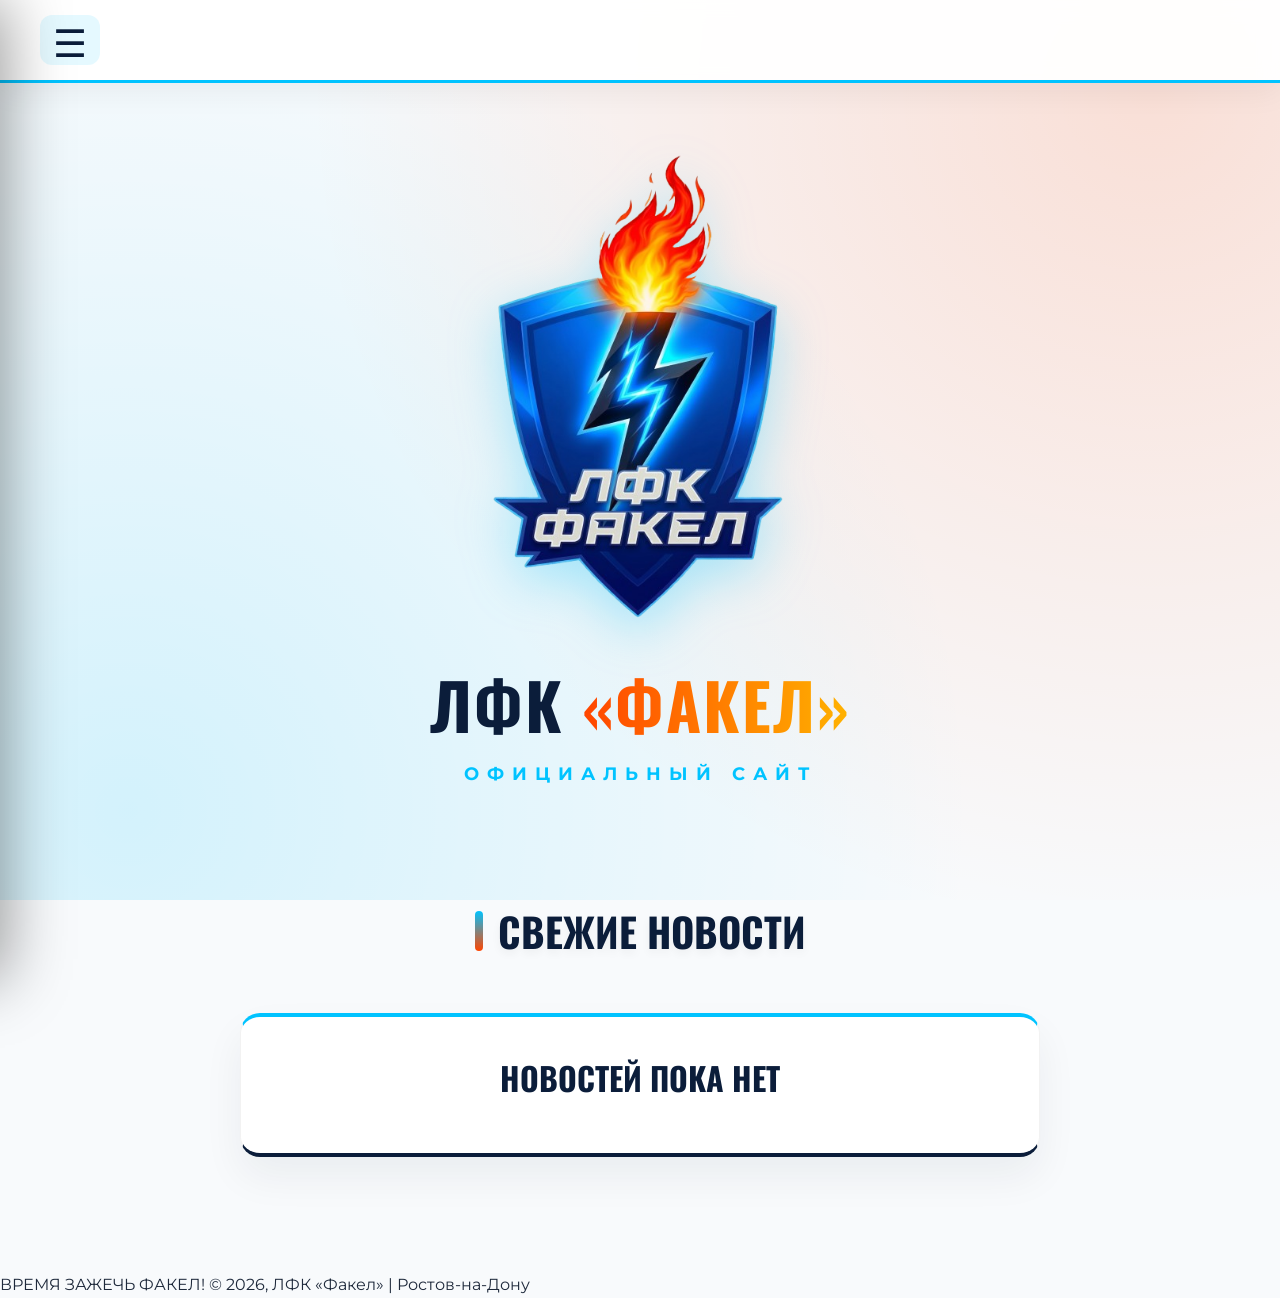
==== commit fbb42cf0: "Update index.html" ====
--- a/Fakel_Site/index.html
+++ b/Fakel_Site/index.html
@@ -92,7 +92,7 @@
                 window.processVKPosts = function(response) {
                     if (response && response.error) {
                         document.getElementById('vk-error').style.display = 'block';
-                        document.getElementById('vk-error').innerHTML = `Ошибка ВК: ${response.error.error_msg}`;
+                        document.getElementById('vk-error').innerHTML = `Ошибка доступа ВКонтакте: ${response.error.error_msg}`;
                         resolve(); return;
                     }
                     if(response && response.response && response.response.items) {
--- a/Fakel_Site/style.css
+++ b/Fakel_Site/style.css
@@ -13,26 +13,32 @@
 
 html { scroll-behavior: smooth; font-family: 'Montserrat', sans-serif; background-color: var(--bg-page); overflow-x: hidden; }
 
-/* Светлый фон с огненными и синими засветами + Логотипы по бокам */
+/* Светлый фон с огненными и синими свечениями по углам */
 body { 
+    background-color: var(--bg-page);
     background-image: 
-        radial-gradient(circle at 90% 10%, rgba(255, 69, 0, 0.15) 0%, transparent 40%),
-        radial-gradient(circle at 10% 90%, rgba(0, 195, 255, 0.15) 0%, transparent 40%),
-        url('img/logo.png?v=2'), 
-        url('img/logo.png?v=2');
-    background-position: center, center, -15vw 10vh, 105vw 70vh;
-    background-size: cover, cover, 600px, 700px;
-    background-repeat: no-repeat;
+        radial-gradient(circle at 90% 10%, rgba(255, 69, 0, 0.15) 0%, transparent 60%),
+        radial-gradient(circle at 10% 90%, rgba(0, 195, 255, 0.15) 0%, transparent 60%);
     background-attachment: fixed;
     color: var(--text-dark); 
     margin: 0; padding: 0; line-height: 1.6; 
     min-height: 100vh;
 }
 
-/* Эффект матового стекла, чтобы размыть логотипы на фоне */
+/* ОГРОМНЫЙ ПОЛУПРОЗРАЧНЫЙ ЛОГОТИП ПО ЦЕНТРУ НА ВЕСЬ ЭКРАН */
 body::before {
-    content: ''; position: fixed; top: 0; left: 0; width: 100%; height: 100%;
-    background: rgba(248, 250, 252, 0.85); backdrop-filter: blur(12px); z-index: -2;
+    content: ''; 
+    position: fixed; 
+    top: 50%; left: 50%; 
+    transform: translate(-50%, -50%);
+    width: 100vw; height: 100vh;
+    background-image: url('img/logo.png?v=2');
+    background-position: center center;
+    background-size: 80vmin; /* Огромный, адаптируется под размер экрана */
+    background-repeat: no-repeat;
+    opacity: 0.05; /* Едва заметный, стильный водяной знак */
+    z-index: -2;
+    pointer-events: none;
 }
 
 /* АНИМАЦИЯ: Плавающие огненные искры на фоне */
@@ -45,14 +51,14 @@
         radial-gradient(circle at 70% 90%, rgba(255, 69, 0, 0.5) 0px, transparent 4px);
     background-size: 150vw 150vh;
     z-index: -1;
-    opacity: 0.7;
-    animation: sparks 12s linear infinite alternate;
+    opacity: 0.6;
+    animation: sparks 15s linear infinite alternate;
     pointer-events: none;
 }
 @keyframes sparks {
-    0% { transform: translateY(0) scale(1); opacity: 0.4; }
-    50% { transform: translateY(-30px) scale(1.1); opacity: 0.8; }
-    100% { transform: translateY(0) scale(1); opacity: 0.4; }
+    0% { transform: translateY(0) scale(1); opacity: 0.3; }
+    50% { transform: translateY(-40px) scale(1.2); opacity: 0.8; }
+    100% { transform: translateY(0) scale(1); opacity: 0.3; }
 }
 
 h1, h2, h3, .menu-btn, .sidebar-menu a, .team, .card-name { font-family: 'Oswald', sans-serif; text-transform: uppercase; }
@@ -75,7 +81,7 @@
 .nav { 
     display: flex; justify-content: flex-start; align-items: center; 
     padding: 15px 40px; background: rgba(255,255,255,0.95); 
-    position: sticky; top: 0; z-index: 100;
+    position: sticky; top: 0; z-index: 100; backdrop-filter: blur(10px);
     border-bottom: 3px solid var(--brand-light); 
     box-shadow: 0 10px 30px rgba(0,0,0,0.05); 
 }
@@ -111,6 +117,7 @@
     border-bottom: 4px solid var(--brand-blue);
     box-shadow: 0 20px 40px rgba(11, 29, 58, 0.06); 
     transition: 0.3s;
+    backdrop-filter: blur(10px);
 }
 .card-detail:hover, .match-card:hover, .cms-news-card:hover, .archive-card:hover { 
     transform: translateY(-8px); 
@@ -171,24 +178,4 @@
 .captain-badge { background: linear-gradient(90deg, var(--fire-main), var(--fire-yellow)); color: #fff; font-size: 14px; font-weight: 800; padding: 6px 16px; border-radius: 8px; letter-spacing: 2px; box-shadow: 0 5px 15px rgba(255, 69, 0, 0.4); }
 .info-grid { display: grid; grid-template-columns: 1fr 1fr; gap: 20px; }
 .info-item { font-size: 17px; color: var(--text-dark); font-weight: 700; }
-.info-item strong { display: block; font-size: 13px; text-transform: uppercase; letter-spacing: 3px; color: var(--brand-light); margin-bottom: 5px; }
-.info-full { grid-column: 1 / -1; margin-top: 15px; padding-top: 20px; border-top: 2px dashed rgba(0, 195, 255, 0.2); }
-.info-full strong { color: var(--fire-main); font-size: 15px; }
-
-footer { text-align: center; padding: 60px 20px; color: #fff; background: var(--brand-blue); font-size: 16px; margin-top: 80px; position: relative; z-index: 2; border-top: 8px solid var(--brand-light);}
-footer span { color: var(--fire-yellow); font-weight: 800; text-transform: uppercase; letter-spacing: 4px; font-size: 22px; display: block; margin-bottom: 15px;}
-
-@media (max-width: 768px) { 
-    .match-scoreboard { grid-template-columns: 1fr; gap: 10px; } 
-    .match-events-grid { grid-template-columns: 1fr; gap: 15px; text-align: center; }
-    .team-events.left, .team-events.right { align-items: center; text-align: center; }
-    .event-spacer { display: none; }
-    .standings-table { font-size: 14px; }
-    .standings-table th, .standings-table td { padding: 12px 5px; }
-    .card-detail { flex-direction: column; align-items: center; padding: 25px; gap: 25px; text-align: center; }
-    .card-detail img { width: 100%; max-width: 280px; height: auto; }
-    .card-name { font-size: 32px; justify-content: center; }
-    .info-grid { grid-template-columns: 1fr; gap: 15px; text-align: center; width: 100%; }
-    .huge-logo { width: 260px; }
-    .title { font-size: 46px; }
-}
+.info-item strong { display: block; font-size: 13px; text-
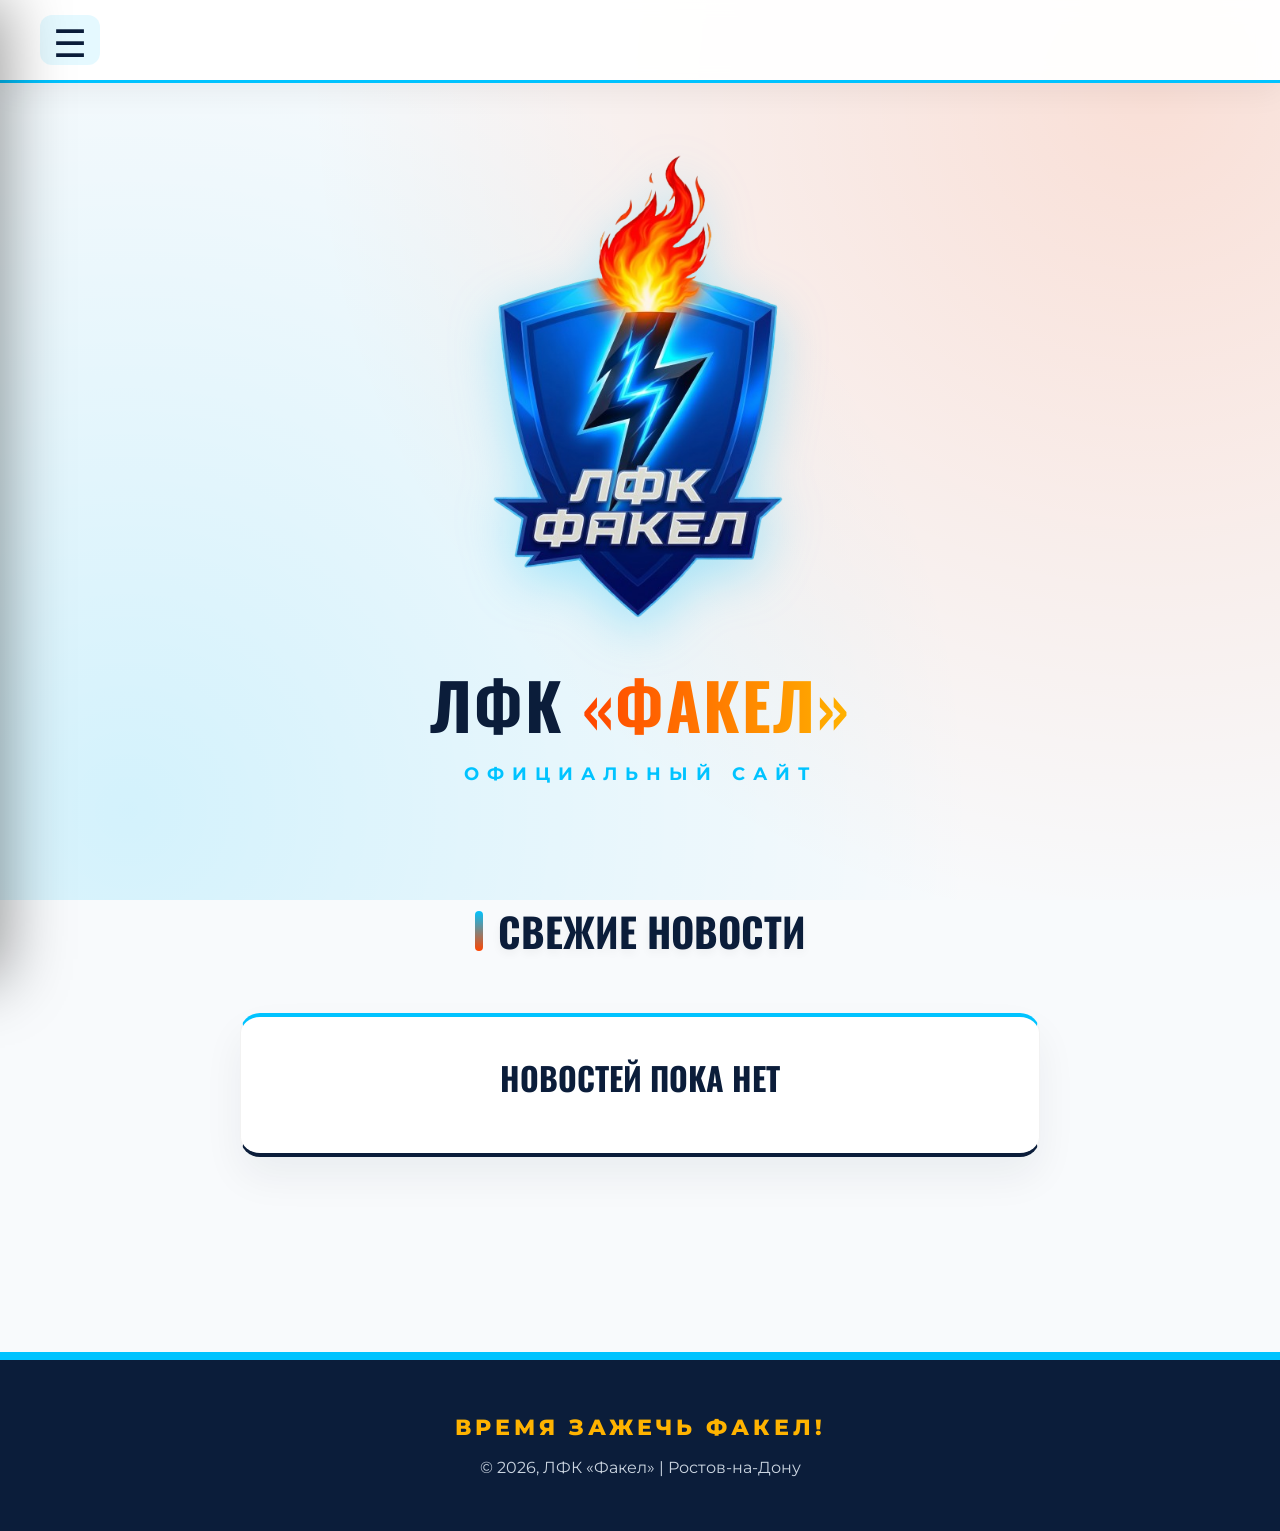
==== commit c52d442e: "Update index.html" ====
--- a/Fakel_Site/index.html
+++ b/Fakel_Site/index.html
@@ -59,7 +59,7 @@
 
     <footer>
         <span>ВРЕМЯ ЗАЖЕЧЬ ФАКЕЛ!</span>
-        © 2026, ЛФК «Факел» | Ростов-на-Дону
+        <p>© 2026, ЛФК «Факел» | Ростов-на-Дону</p>
     </footer>
 
     <script src="https://unpkg.com/aos@2.3.1/dist/aos.js"></script>
--- a/Fakel_Site/style.css
+++ b/Fakel_Site/style.css
@@ -34,9 +34,9 @@
     width: 100vw; height: 100vh;
     background-image: url('img/logo.png?v=2');
     background-position: center center;
-    background-size: 80vmin; /* Огромный, адаптируется под размер экрана */
+    background-size: 80vmin; 
     background-repeat: no-repeat;
-    opacity: 0.05; /* Едва заметный, стильный водяной знак */
+    opacity: 0.05; 
     z-index: -2;
     pointer-events: none;
 }
@@ -77,7 +77,7 @@
 }
 .subtitle { font-size: 18px; color: var(--brand-light); font-weight: 700; letter-spacing: 8px; margin: 0; }
 
-/* Белоснежная навигация (Меню слева, только полоски) */
+/* Белоснежная навигация */
 .nav { 
     display: flex; justify-content: flex-start; align-items: center; 
     padding: 15px 40px; background: rgba(255,255,255,0.95); 
@@ -108,7 +108,7 @@
 .section-title, .category-title { font-size: 40px; color: var(--brand-blue); margin: 60px 0 35px; display: flex; align-items: center; gap: 15px; font-weight: 800; text-shadow: 0 4px 10px rgba(0,0,0,0.05); }
 .section-title::before, .category-title::before { content: ''; width: 8px; height: 40px; background: linear-gradient(to bottom, var(--brand-light), var(--fire-main)); display: block; border-radius: 4px;}
 
-/* Чистые белые карточки с градиентами */
+/* Карточки */
 .match-card, .card-detail, .content-card, .partner-card, .cms-news-card, .archive-card { 
     background: var(--card-bg); 
     border-radius: 20px; padding: 40px; margin-bottom: 35px; 
@@ -178,4 +178,37 @@
 .captain-badge { background: linear-gradient(90deg, var(--fire-main), var(--fire-yellow)); color: #fff; font-size: 14px; font-weight: 800; padding: 6px 16px; border-radius: 8px; letter-spacing: 2px; box-shadow: 0 5px 15px rgba(255, 69, 0, 0.4); }
 .info-grid { display: grid; grid-template-columns: 1fr 1fr; gap: 20px; }
 .info-item { font-size: 17px; color: var(--text-dark); font-weight: 700; }
-.info-item strong { display: block; font-size: 13px; text-
+.info-item strong { display: block; font-size: 13px; text-transform: uppercase; letter-spacing: 3px; color: var(--brand-light); margin-bottom: 5px; }
+.info-full { grid-column: 1 / -1; margin-top: 15px; padding-top: 20px; border-top: 2px dashed rgba(0, 195, 255, 0.2); }
+.info-full strong { color: var(--fire-main); font-size: 15px; }
+
+/* ИДЕАЛЬНО РОВНЫЙ ПОДВАЛ (Footer) */
+footer { 
+    display: flex; flex-direction: column; align-items: center; justify-content: center;
+    width: 100%; box-sizing: border-box;
+    text-align: center; padding: 50px 20px; color: #fff; 
+    background: var(--brand-blue); font-size: 16px; margin-top: 80px; 
+    position: relative; z-index: 2; border-top: 8px solid var(--brand-light);
+}
+footer span { 
+    color: var(--fire-yellow); font-weight: 800; text-transform: uppercase; 
+    letter-spacing: 4px; font-size: 22px; display: block; margin-bottom: 10px;
+}
+footer p {
+    margin: 0; color: #cbd5e1;
+}
+
+@media (max-width: 768px) { 
+    .match-scoreboard { grid-template-columns: 1fr; gap: 10px; } 
+    .match-events-grid { grid-template-columns: 1fr; gap: 15px; text-align: center; }
+    .team-events.left, .team-events.right { align-items: center; text-align: center; }
+    .event-spacer { display: none; }
+    .standings-table { font-size: 14px; }
+    .standings-table th, .standings-table td { padding: 12px 5px; }
+    .card-detail { flex-direction: column; align-items: center; padding: 25px; gap: 25px; text-align: center; }
+    .card-detail img { width: 100%; max-width: 280px; height: auto; }
+    .card-name { font-size: 32px; justify-content: center; }
+    .info-grid { grid-template-columns: 1fr; gap: 15px; text-align: center; width: 100%; }
+    .huge-logo { width: 260px; }
+    .title { font-size: 46px; }
+}
